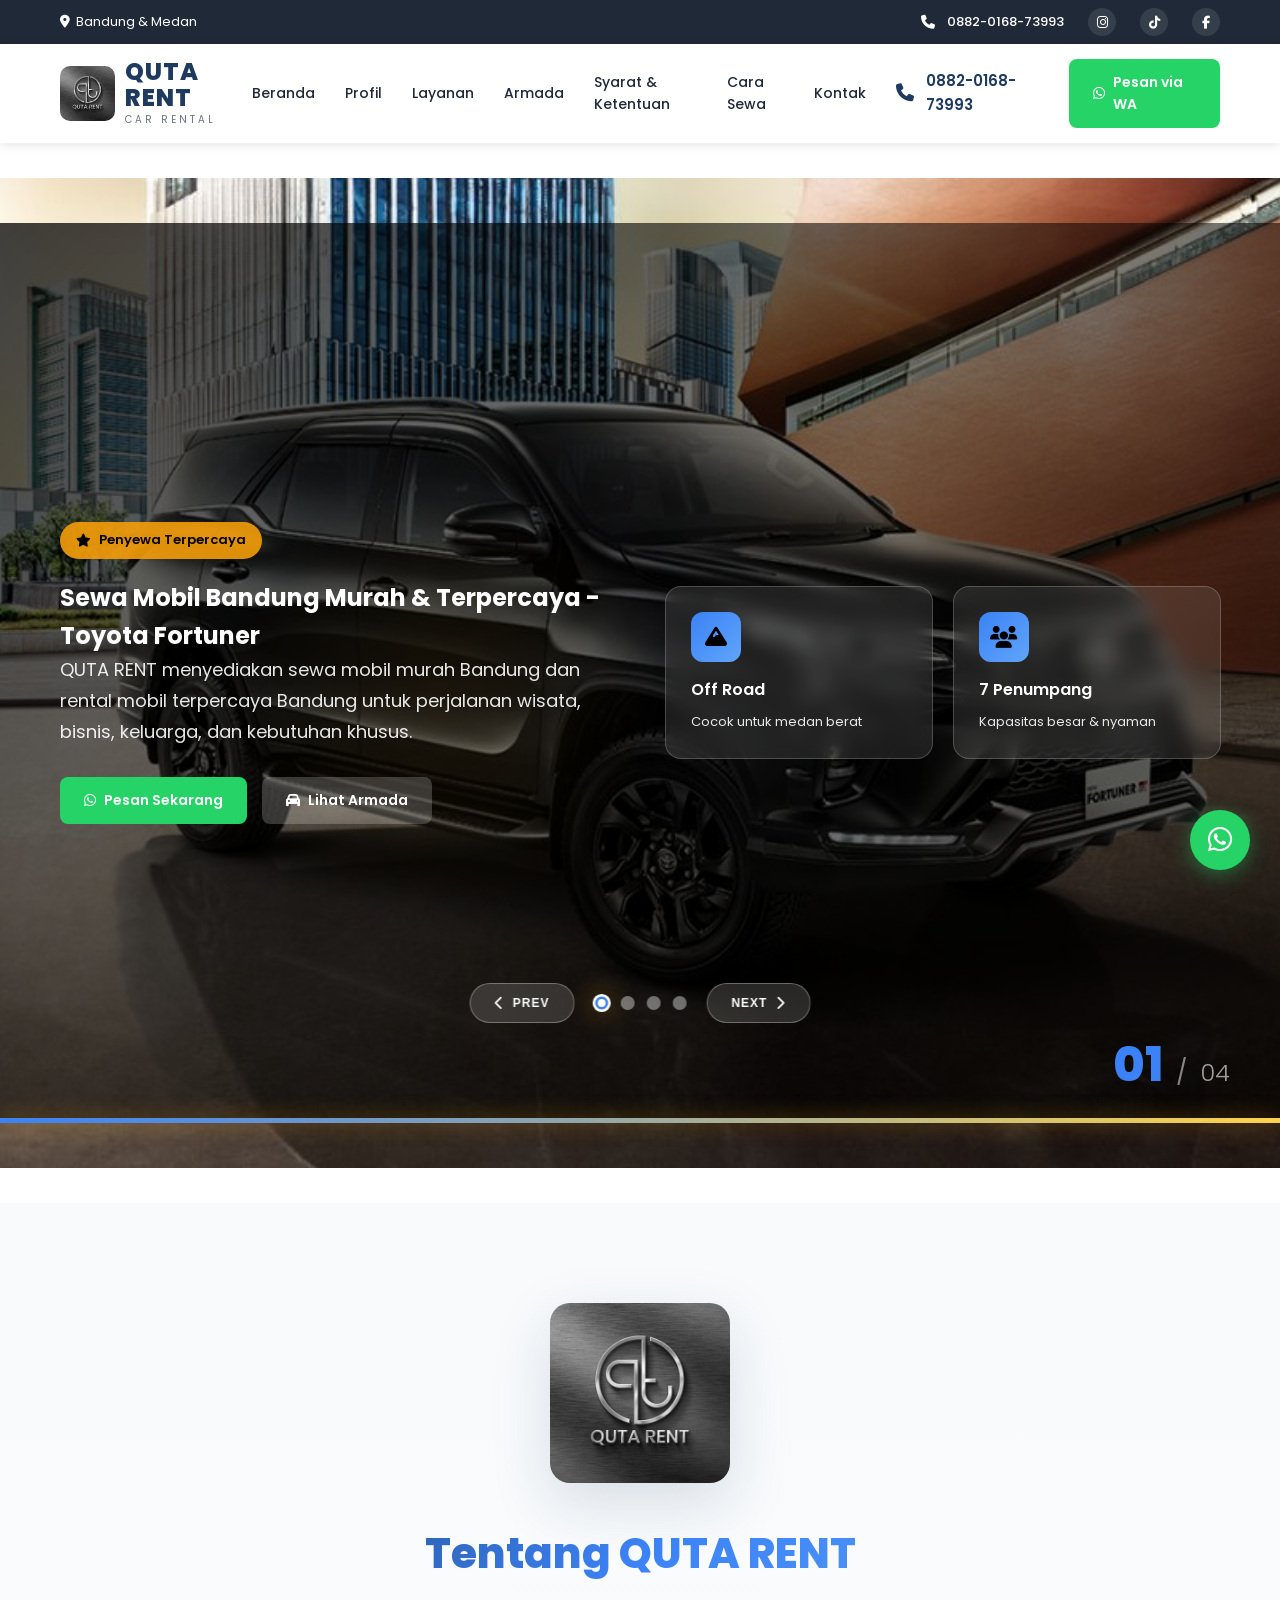
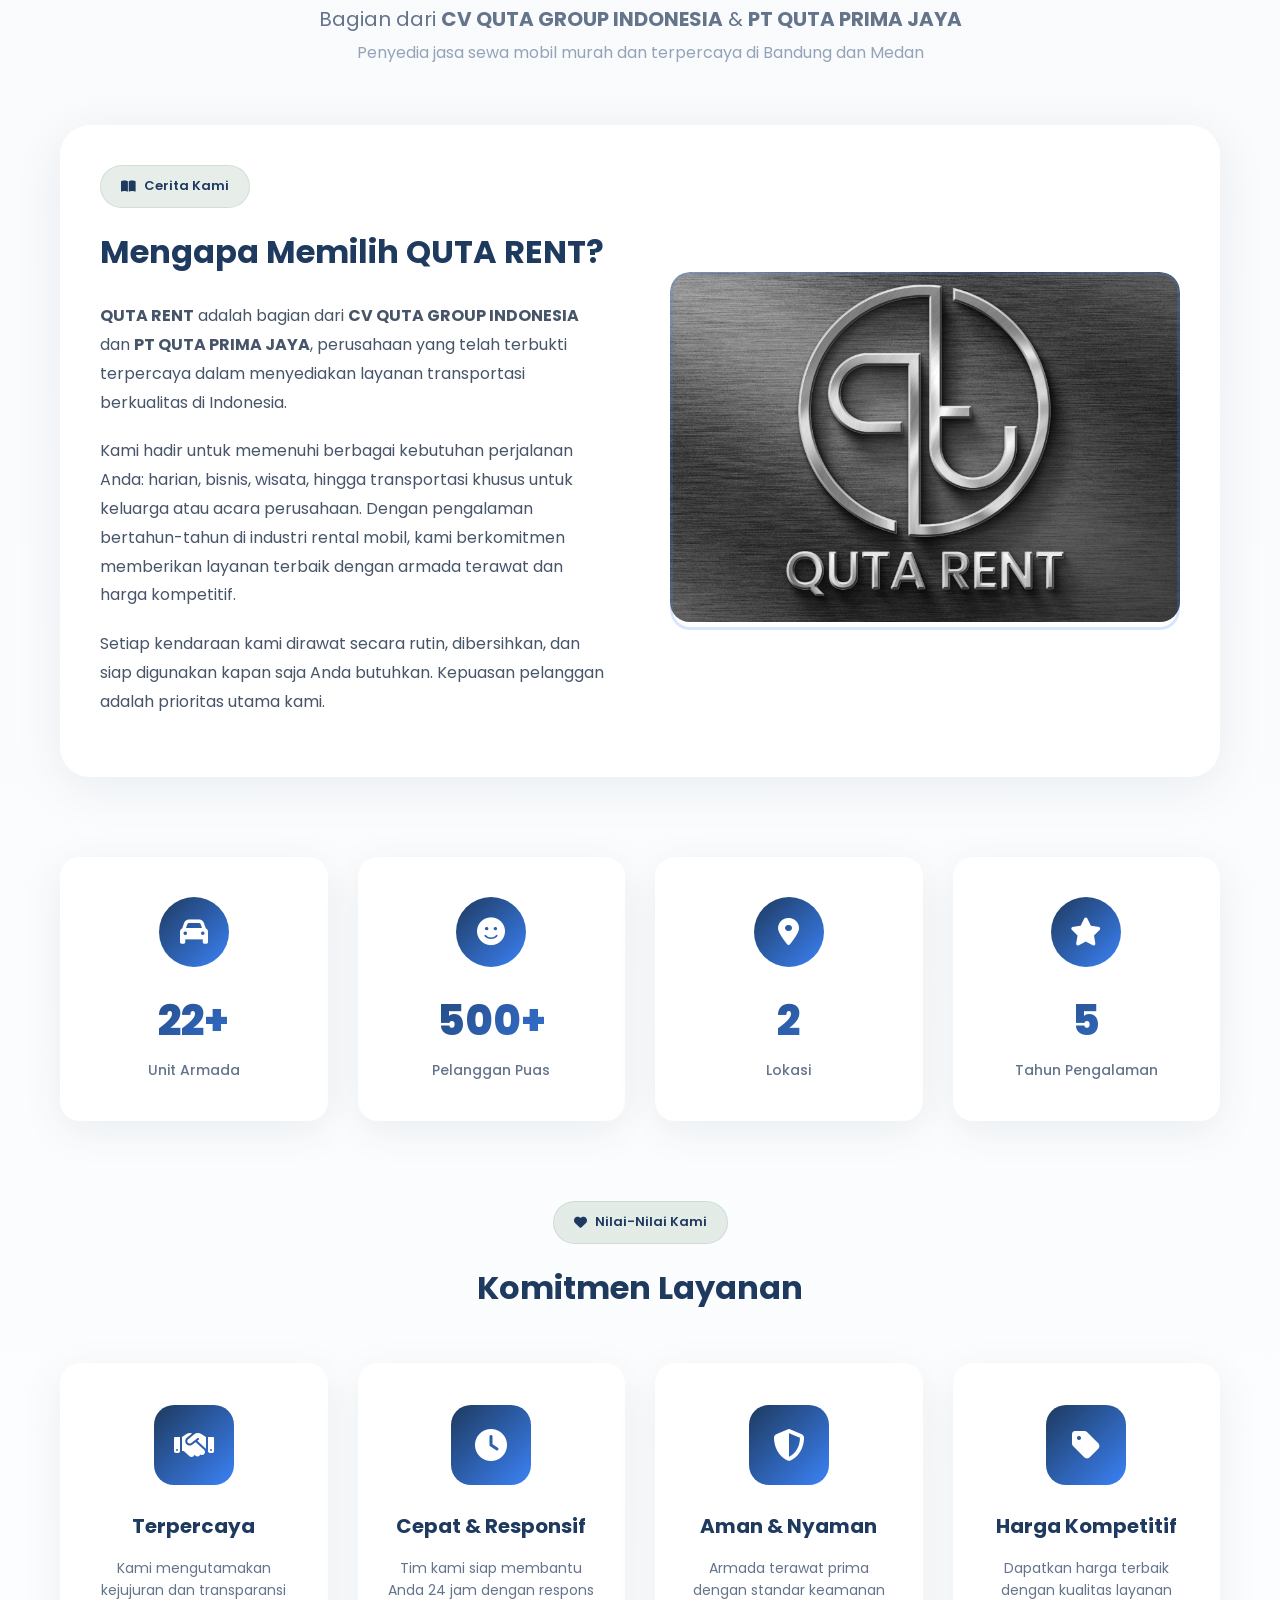
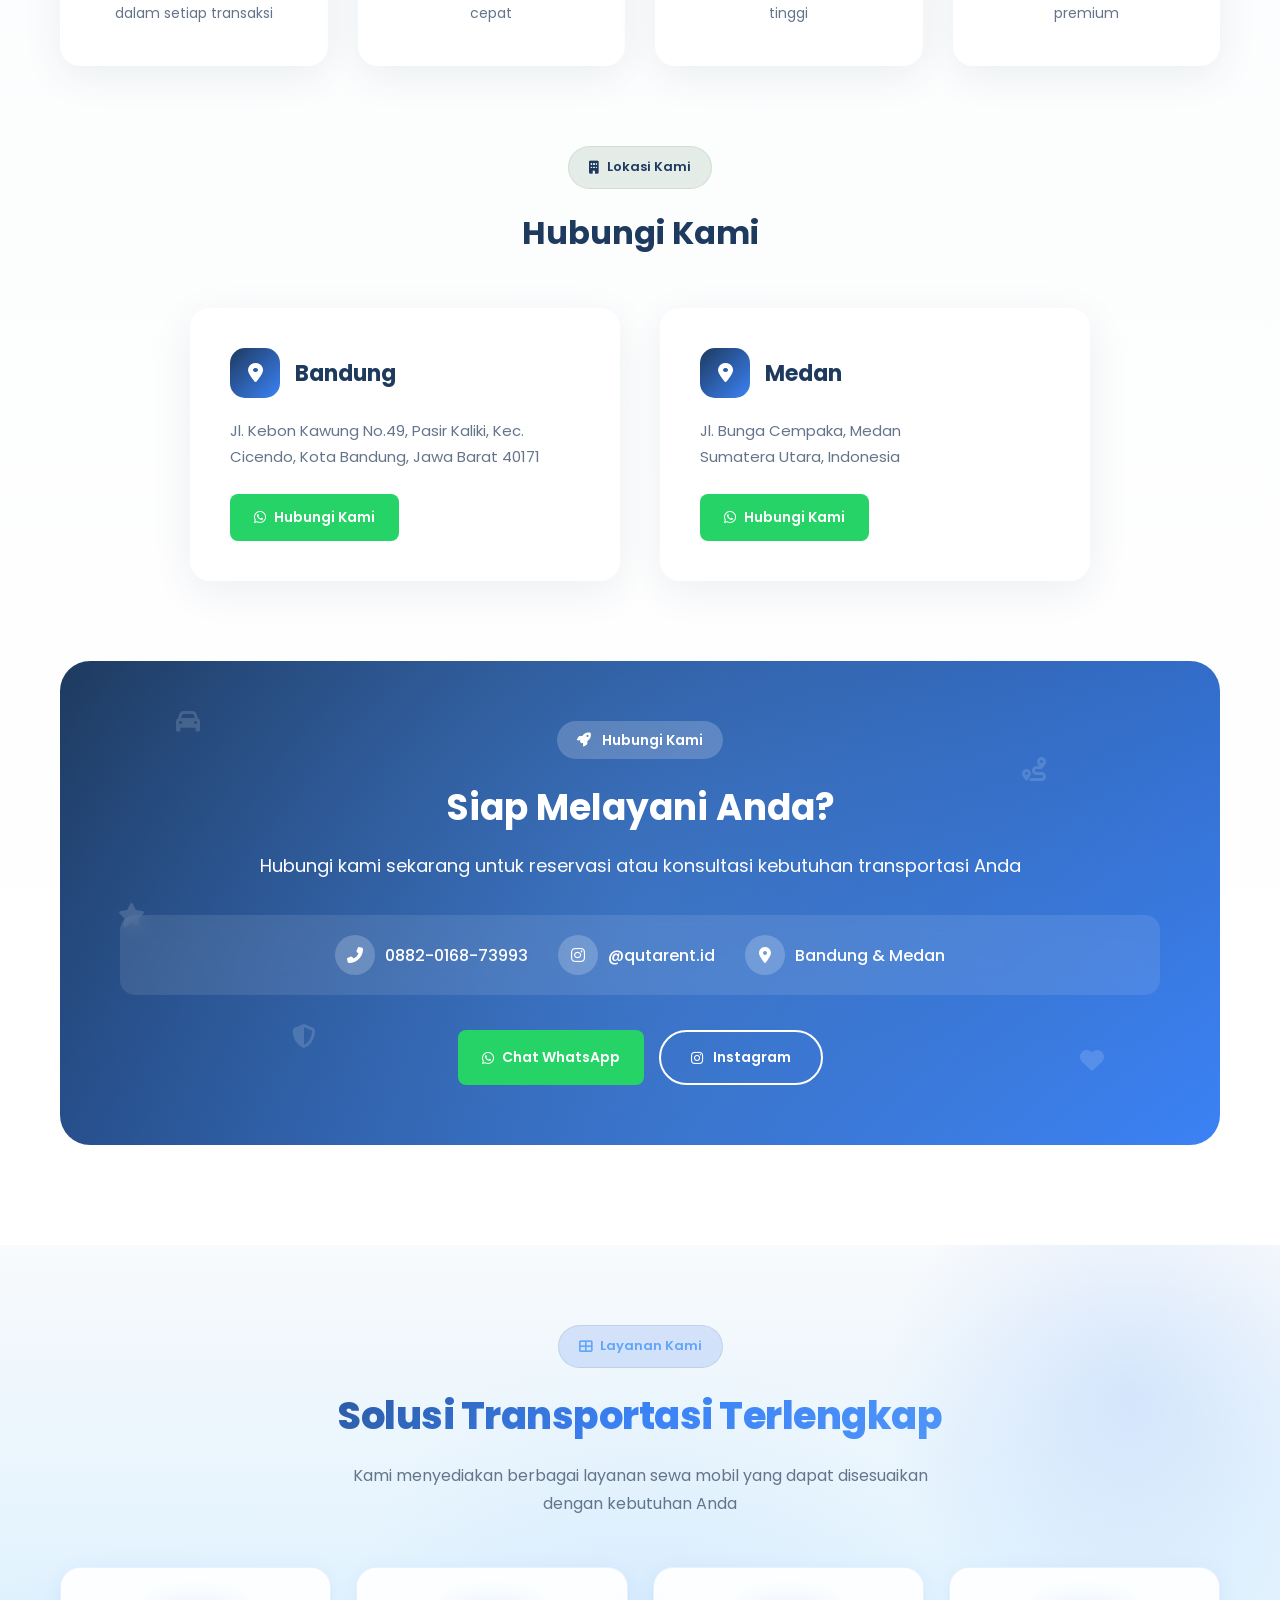
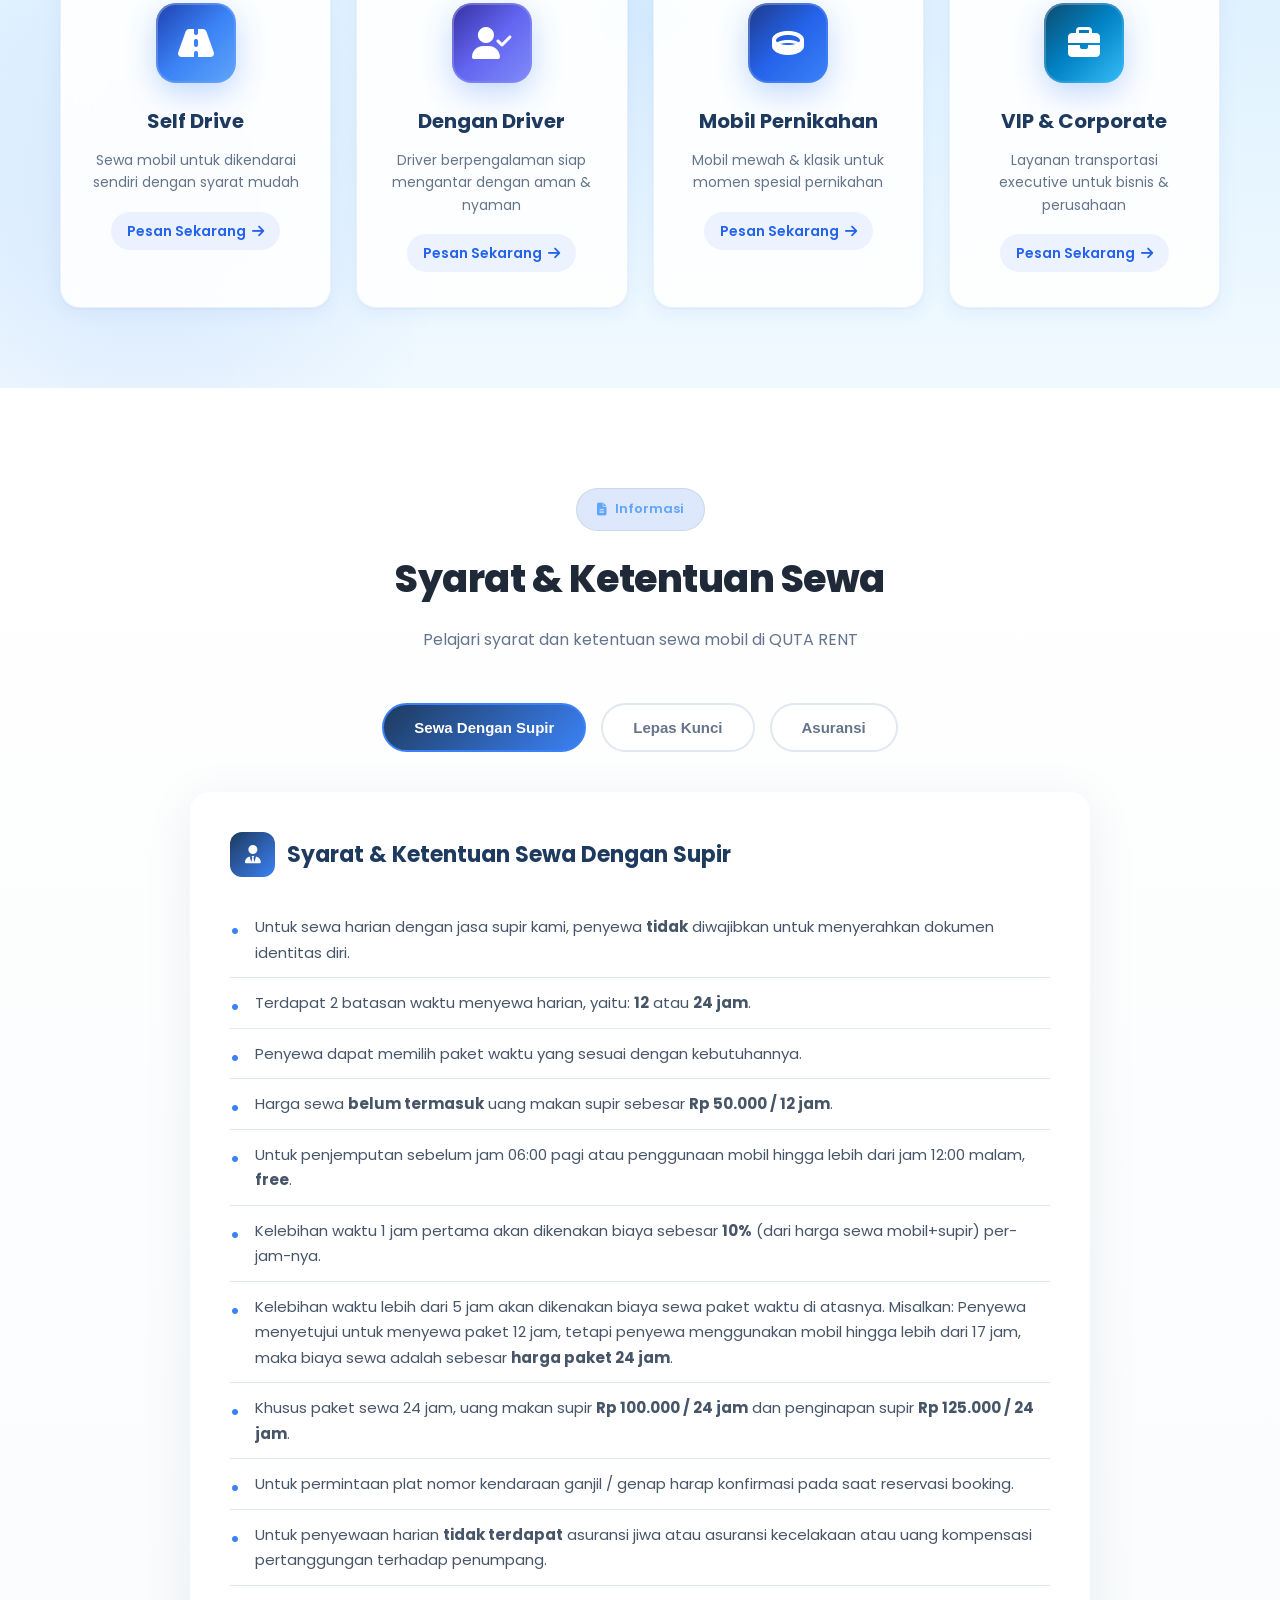
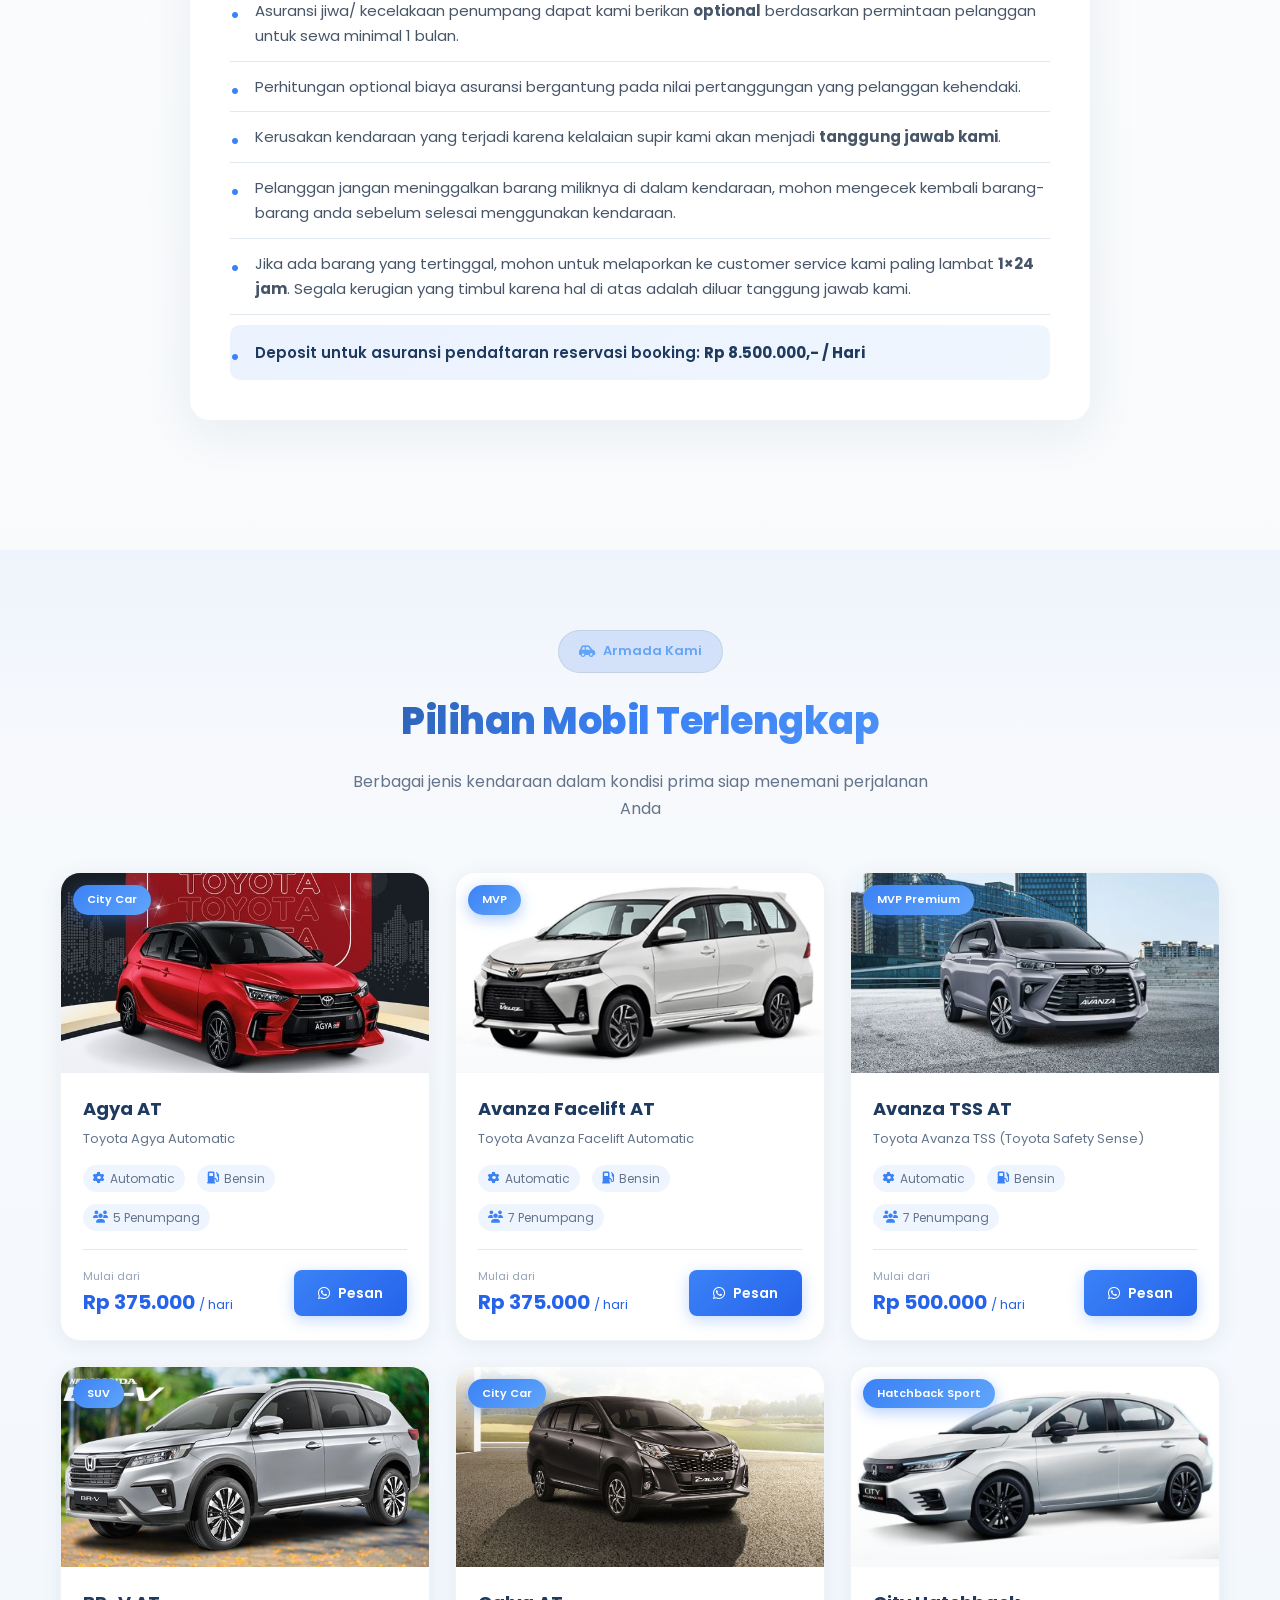
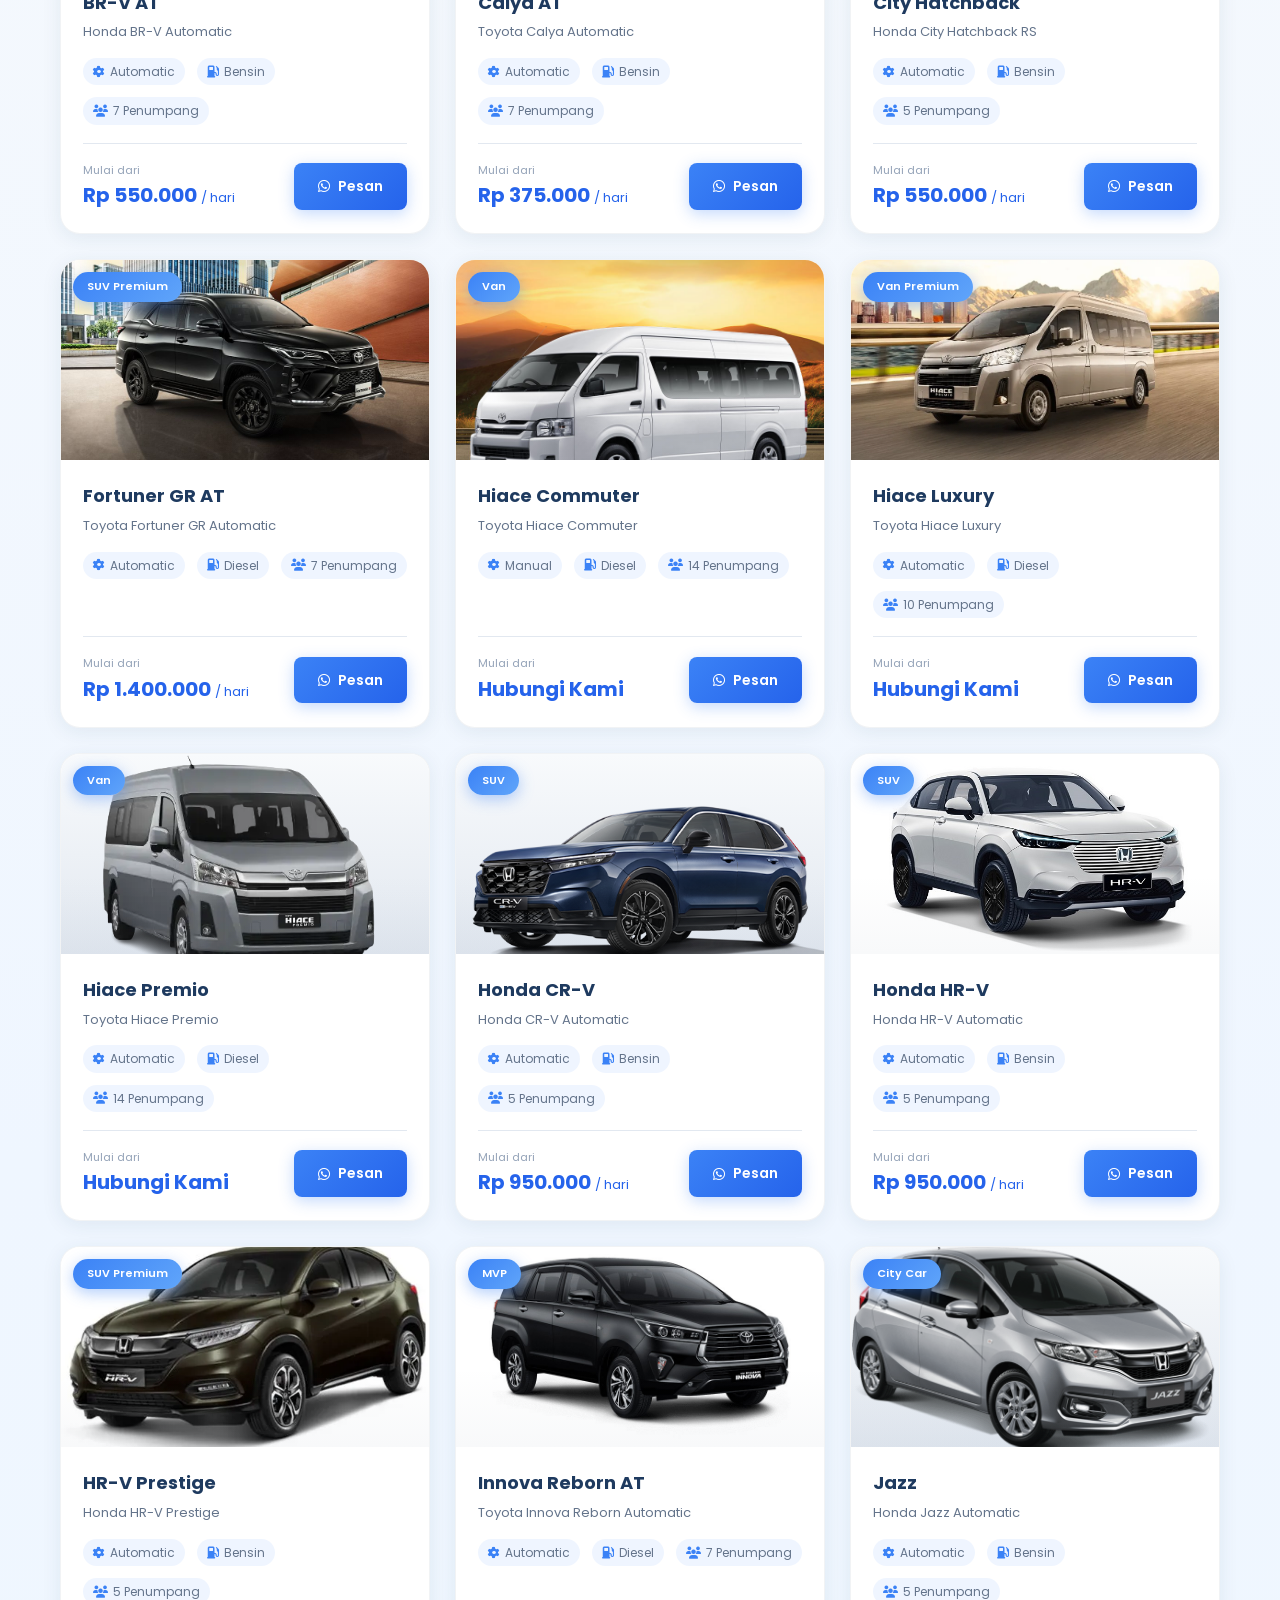
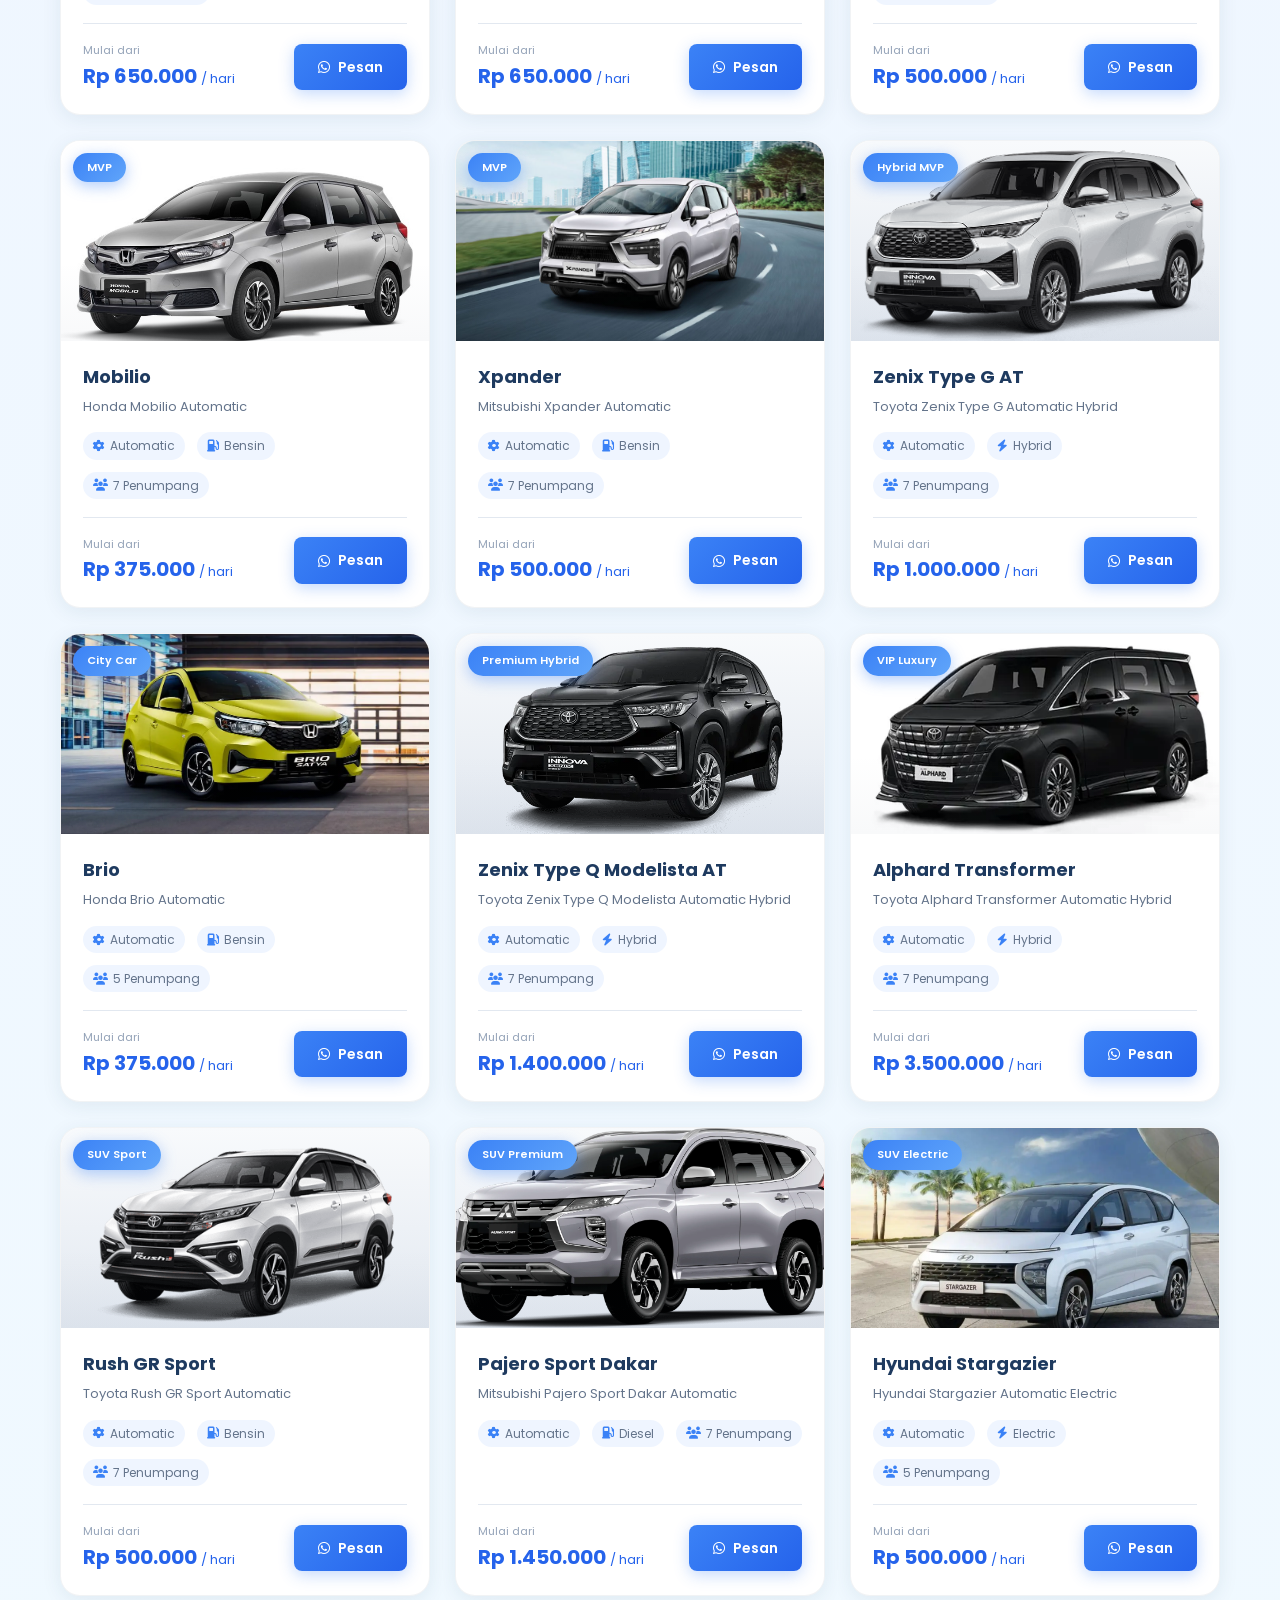
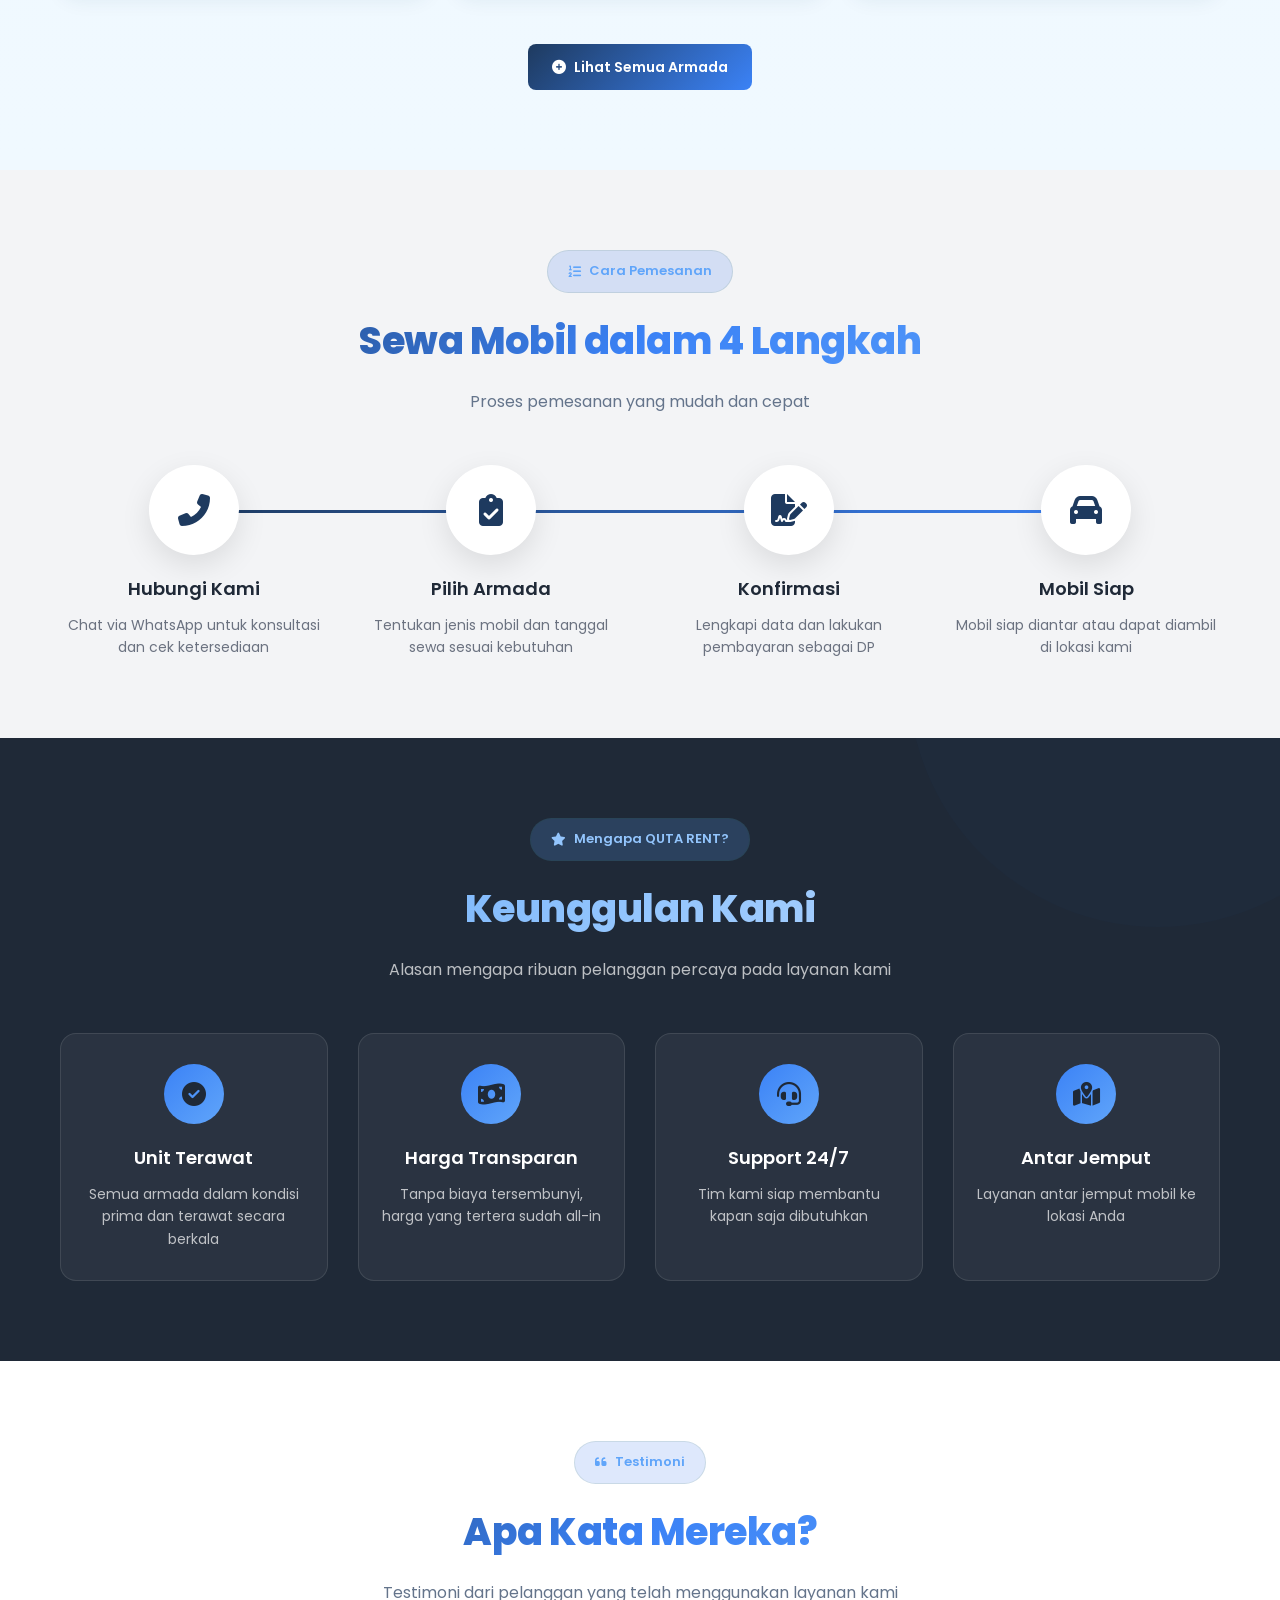
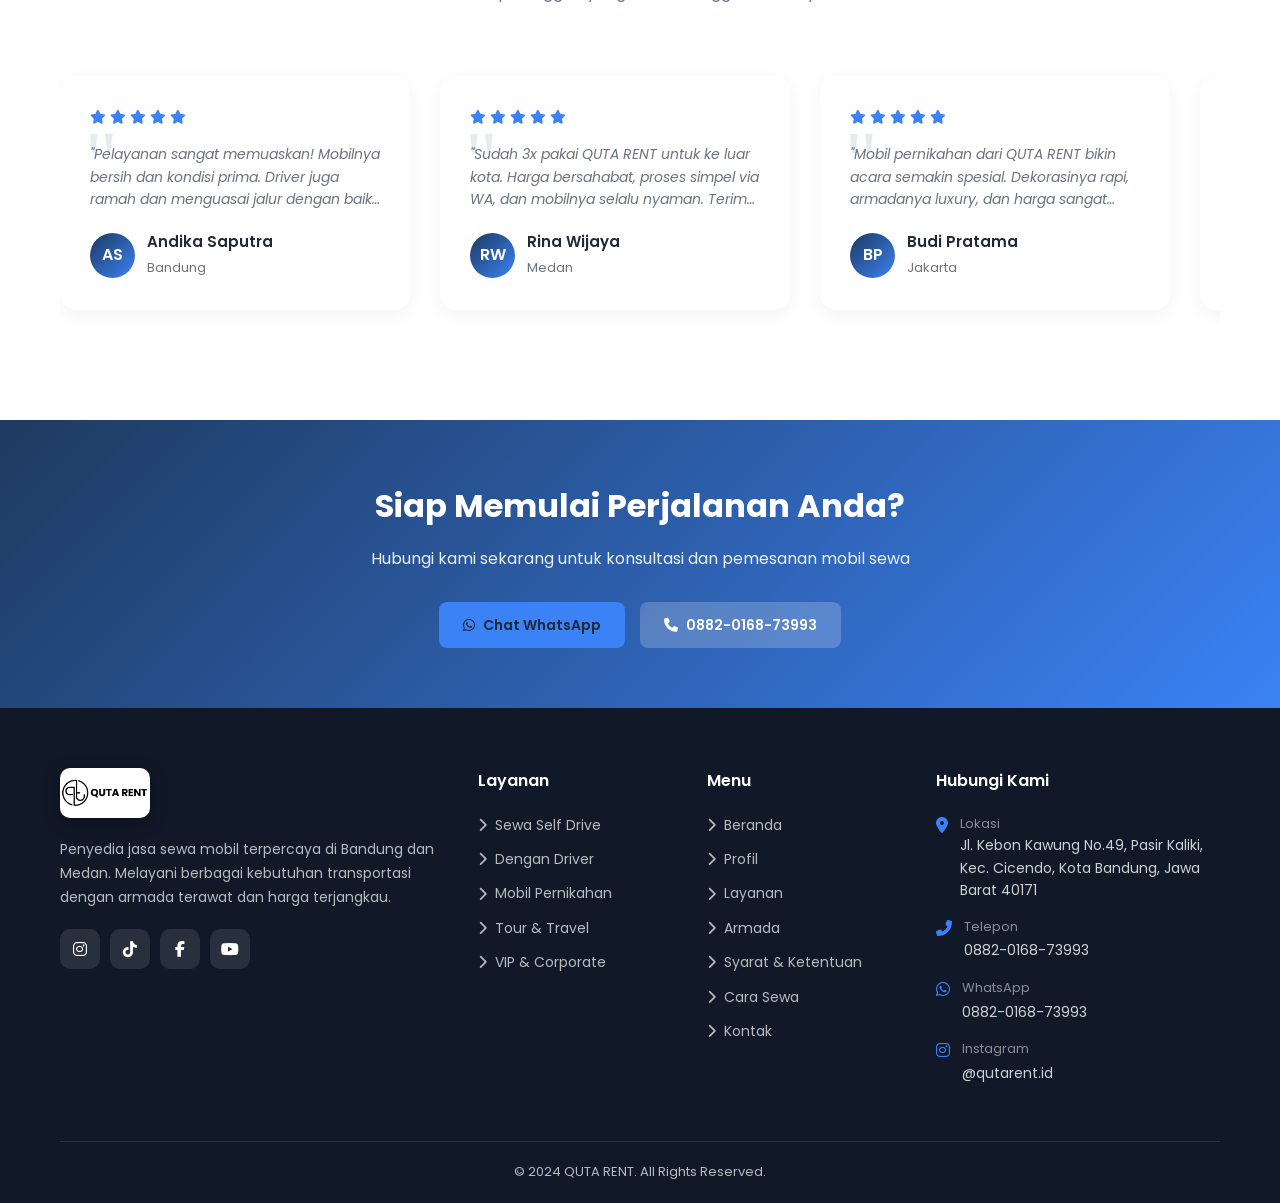
==== index.html @ 5301c4a1 "Enhance SEO - update year to 2025, fix heading structure (h1 to h2 in slider), add sitemap.xml and r" ====
<!DOCTYPE html>
<html lang="id">
<head>
    <meta charset="UTF-8">
    <meta name="viewport" content="width=device-width, initial-scale=1.0">

    <!-- SEO Meta Tags -->
    <title>QUTA RENT | Sewa Mobil Bandung Murah & Terpercaya 2025 - Rental Mobil Bandung</title>
    <meta name="description" content="QUTA RENT - Penyedia jasa sewa mobil di Bandung dan Medan. Armada terawat, harga transparan, sopir profesional. Sewa mobil harian, mingguan, bulanan. Hubungi 0882-0168-73993">
    <meta name="keywords" content="sewa mobil bandung, rental mobil bandung, sewa mobil murah bandung, sewa mobil terpercaya bandung, rental mobil medan, sewa mobil medan, rental mobil jakarta, charter mobil bandung, jasa antar jemput bandung">
    <meta name="author" content="QUTA RENT">
    <meta name="robots" content="index, follow, max-snippet:-1, max-image-preview:large, max-video-preview:-1">
    <meta name="revisit-after" content="7 days">
    <meta name="language" content="Indonesian">
    <meta name="geo.region" content="ID-JB">
    <meta name="geo.placename" content="Bandung">
    <meta name="geo.position" content="-6.9175;107.6191">
    <meta name="ICBM" content="-6.9175, 107.6191">
    <link rel="canonical" href="https://qutarent.com/">

    <!-- Open Graph / Facebook -->
    <meta property="og:type" content="website">
    <meta property="og:url" content="https://qutarent.com/">
    <meta property="og:title" content="QUTA RENT | Sewa Mobil Bandung Murah & Terpercaya">
    <meta property="og:description" content="QUTA RENT - Jasa sewa mobil di Bandung dan Medan. Armada terawat, harga transparan, sopir profesional. Tersedia untuk harian, mingguan, bulanan.">
    <meta property="og:image" content="https://qutarent.com/images/qutarent.jpeg">
    <meta property="og:image:width" content="1200">
    <meta property="og:image:height" content="630">
    <meta property="og:image:alt" content="QUTA RENT - Sewa Mobil Bandung Terpercaya">
    <meta property="og:locale" content="id_ID">
    <meta property="og:site_name" content="QUTA RENT - Rental Mobil Bandung">
    <meta property="og:updated_time" content="2025-06-14T00:00:00+07:00">

    <!-- Twitter -->
    <meta name="twitter:card" content="summary_large_image">
    <meta name="twitter:url" content="https://qutarent.com/">
    <meta name="twitter:title" content="QUTA RENT | Sewa Mobil Bandung Murah & Terpercaya">
    <meta name="twitter:description" content="QUTA RENT - Jasa sewa mobil di Bandung dan Medan. Armada terawat, harga transparan, sopir profesional.">
    <meta name="twitter:image" content="https://qutarent.com/images/qutarent.jpeg">
    <meta name="twitter:image:alt" content="QUTA RENT - Sewa Mobil Bandung Terpercaya">
    <meta name="twitter:site" content="@qutarent">
    <meta name="twitter:creator" content="@qutarent">

    <!-- Additional SEO -->
    <meta name="format-detection" content="telephone=no">
    <meta name="mobile-web-app-capable" content="yes">
    <meta name="apple-mobile-web-app-capable" content="yes">
    <meta name="apple-mobile-web-app-status-bar-style" content="default">
    <meta name="apple-mobile-web-app-title" content="QUTA RENT">

    <!-- Favicon -->
    <link rel="icon" type="image/jpeg" href="images/qutarent.jpeg">
    <link rel="apple-touch-icon" href="images/qutarent.jpeg">

    <!-- Preconnect -->
    <link rel="preconnect" href="https://fonts.googleapis.com">
    <link rel="preconnect" href="https://fonts.gstatic.com" crossorigin>
    <link rel="dns-prefetch" href="https://www.google.com">
    <link rel="dns-prefetch" href="https://www.google-analytics.com">

    <!-- Google Fonts -->
    <link href="https://fonts.googleapis.com/css2?family=Poppins:wght@300;400;500;600;700;800&display=swap" rel="stylesheet">

    <!-- Font Awesome -->
    <link rel="stylesheet" href="https://cdnjs.cloudflare.com/ajax/libs/font-awesome/6.4.0/css/all.min.css">

    <!-- Structured Data - LocalBusiness -->
    <script type="application/ld+json">
    {
      "@context": "https://schema.org",
      "@type": "LocalBusiness",
      "@id": "https://qutarent.com/",
      "name": "QUTA RENT - Sewa Mobil Bandung",
      "description": "QUTA RENT adalah penyedia jasa sewa mobil di Bandung dan Medan dengan armada terawat dan harga transparan. Melayani sewa mobil harian, mingguan, dan bulanan dengan sopir profesional.",
      "url": "https://qutarent.com/",
      "telephone": "+62882016873993",
      "email": "info@qutarent.com",
      "image": "https://qutarent.com/images/qutarent.jpeg",
      "logo": "https://qutarent.com/images/qutarent.jpeg",
      "priceRange": "Rp 300.000 - Rp 2.500.000",
      "currenciesAccepted": "IDR",
      "paymentAccepted": "Cash, Transfer, E-Wallet",
      "address": {
        "@type": "PostalAddress",
        "streetAddress": "Bandung",
        "addressLocality": "Bandung",
        "addressRegion": "Jawa Barat",
        "postalCode": "40111",
        "addressCountry": "ID"
      },
      "geo": {
        "@type": "GeoCoordinates",
        "latitude": "-6.9175",
        "longitude": "107.6191"
      },
      "areaServed": [
        {
          "@type": "City",
          "name": "Bandung"
        },
        {
          "@type": "City",
          "name": "Medan"
        },
        {
          "@type": "State",
          "name": "Jawa Barat"
        }
      ],
      "openingHoursSpecification": [
        {
          "@type": "OpeningHoursSpecification",
          "dayOfWeek": ["Monday", "Tuesday", "Wednesday", "Thursday", "Friday", "Saturday", "Sunday"],
          "opens": "00:00",
          "closes": "23:59"
        }
      ],
      "aggregateRating": {
        "@type": "AggregateRating",
        "ratingValue": "4.8",
        "reviewCount": "127"
      },
      "hasOfferCatalog": {
        "@type": "OfferCatalog",
        "name": "Sewa Mobil Bandung",
        "itemListElement": [
          {
            "@type": "Offer",
            "itemOffered": {
              "@type": "Service",
              "name": "Sewa Mobil Harian Bandung"
            },
            "price": "300000",
            "priceCurrency": "IDR"
          },
          {
            "@type": "Offer",
            "itemOffered": {
              "@type": "Service",
              "name": "Sewa Mobil Dengan Sopir"
            },
            "price": "400000",
            "priceCurrency": "IDR"
          },
          {
            "@type": "Offer",
            "itemOffered": {
              "@type": "Service",
              "name": "Rental Mobil Premium Bandung"
            },
            "price": "1500000",
            "priceCurrency": "IDR"
          }
        ]
      },
      "sameAs": [
        "https://www.instagram.com/qutarent.id/",
        "https://wa.me/62882016873993"
      ]
    }
    </script>

    <!-- Structured Data - CarRental -->
    <script type="application/ld+json">
    {
      "@context": "https://schema.org",
      "@type": "CarRental",
      "name": "QUTA RENT",
      "description": "Jasa rental mobil dan sewa mobil terpercaya di Bandung dan Medan. Armada lengkap: Avanza, Innova, Hiace, Alphard, Fortuner, dan mobil premium lainnya.",
      "telephone": "+62882016873993",
      "areaServed": ["Bandung", "Medan", "Jawa Barat", "Sumatera Utara"],
      "brand": {
        "@type": "Brand",
        "name": "QUTA RENT"
      },
      "knowsAbout": ["sewa mobil bandung", "rental mobil bandung", "charter mobil", "antar jemput bandara"],
      "hasOfferCatalog": {
        "@type": "OfferCatalog",
        "name": "Armada Mobil",
        "description": "Berbagai pilihan mobil untuk disewa",
        "itemListElement": [
          {
            "@type": "Offer",
            "itemOffered": {
              "@type": "Product",
              "name": "Toyota Avanza",
              "description": "Mobil keluarga 7 penumpang, cocok untuk wisata dan keluarga"
            }
          },
          {
            "@type": "Offer",
            "itemOffered": {
              "@type": "Product",
              "name": "Toyota Innova Reborn",
              "description": "MPV premium 7 penumpang dengan kenyamanan maksimal"
            }
          },
          {
            "@type": "Offer",
            "itemOffered": {
              "@type": "Product",
              "name": "Toyota Hiace Commuter",
              "description": "Van besar 14 penumpang, ideal untuk grup dan wisata"
            }
          },
          {
            "@type": "Offer",
            "itemOffered": {
              "@type": "Product",
              "name": "Toyota Alphard",
              "description": "Luxury MPV untuk acara spesial dan pernikahan"
            }
          }
        ]
      }
    }
    </script>

    <!-- Structured Data - FAQ -->
    <script type="application/ld+json">
    {
      "@context": "https://schema.org",
      "@type": "FAQPage",
      "mainEntity": [
        {
          "@type": "Question",
          "name": "Berapa harga sewa mobil di QUTA RENT?",
          "acceptedAnswer": {
            "@type": "Answer",
            "text": "Harga sewa mobil di QUTA RENT mulai dari Rp 300.000/hari untuk mobil kecil seperti Avanza, hingga Rp 2.500.000/hari untuk mobil premium seperti Alphard. Harga sudah termasuk sopir dan BBM untuk paket tertentu."
          }
        },
        {
          "@type": "Question",
          "name": "Apakah QUTA RENT melayani sewa mobil dengan sopir?",
          "acceptedAnswer": {
            "@type": "Answer",
            "text": "Ya, QUTA RENT menyediakan layanan sewa mobil dengan sopir profesional yang sudah berpengalaman dan menguasai rute di Bandung dan sekitarnya."
          }
        },
        {
          "@type": "Question",
          "name": "Di mana saja area layanan QUTA RENT?",
          "acceptedAnswer": {
            "@type": "Answer",
            "text": "QUTA RENT melayani sewa mobil di Bandung, Medan, dan sekitarnya. Kami juga melayani antar jemput di bandara, stasiun, dan hotel."
          }
        },
        {
          "@type": "Question",
          "name": "Apa saja jenis mobil yang tersedia di QUTA RENT?",
          "acceptedAnswer": {
            "@type": "Answer",
            "text": "QUTA RENT menyediakan berbagai jenis mobil: Avanza, Innova, Hiace, Alphard, Fortuner, Pajero Sport, CRV, HRV, BRV, Calya, Agya, Rush, Xpander, Jazz, Brio, City, dan mobil premium lainnya."
          }
        },
        {
          "@type": "Question",
          "name": "Bagaimana cara booking sewa mobil di QUTA RENT?",
          "acceptedAnswer": {
            "@type": "Answer",
            "text": "Anda bisa booking melalui WhatsApp di 0882-0168-73993, atau mengisi formulir di website kami. Pembayaran bisa dilakukan via transfer bank, cash, atau e-wallet."
          }
        }
      ]
    }
    </script>

    <!-- Structured Data - BreadcrumbList -->
    <script type="application/ld+json">
    {
      "@context": "https://schema.org",
      "@type": "BreadcrumbList",
      "itemListElement": [
        {
          "@type": "ListItem",
          "position": 1,
          "name": "Beranda",
          "item": "https://qutarent.com/"
        },
        {
          "@type": "ListItem",
          "position": 2,
          "name": "Layanan",
          "item": "https://qutarent.com/#layanan"
        },
        {
          "@type": "ListItem",
          "position": 3,
          "name": "Armada",
          "item": "https://qutarent.com/#armada"
        },
        {
          "@type": "ListItem",
          "position": 4,
          "name": "Profil",
          "item": "https://qutarent.com/#profil"
        },
        {
          "@type": "ListItem",
          "position": 5,
          "name": "Hubungi Kami",
          "item": "https://qutarent.com/#kontak"
        }
      ]
    }
    </script>

    <!-- Structured Data - Review -->
    <script type="application/ld+json">
    {
      "@context": "https://schema.org",
      "@type": "Review",
      "itemReviewed": {
        "@type": "LocalBusiness",
        "name": "QUTA RENT - Sewa Mobil Bandung",
        "image": "https://qutarent.com/images/qutarent.jpeg",
        "telephone": "+62882016873993",
        "address": {
          "@type": "PostalAddress",
          "addressLocality": "Bandung",
          "addressRegion": "Jawa Barat",
          "addressCountry": "ID"
        }
      },
      "reviewRating": {
        "@type": "Rating",
        "ratingValue": "4.8",
        "bestRating": "5",
        "worstRating": "1"
      },
      "author": {
        "@type": "Person",
        "name": "Andi Pratama"
      },
      "reviewBody": "Pelayanan sangat memuaskan! Mobilnya bersih dan terawat, sopirnya ramah dan tepat waktu. Harga juga sangat kompetitif. Highly recommended!"
    }
    </script>

    <style>
        * {
            margin: 0;
            padding: 0;
            box-sizing: border-box;
        }

        :root {
            --primary: #1e3a5f;
            --primary-dark: #152a45;
            --secondary: #3b82f6;
            --secondary-light: #60a5fa;
            --dark: #1f2937;
            --gray: #6b7280;
            --light-gray: #f3f4f6;
            --white: #ffffff;
            --gradient: linear-gradient(135deg, #1e3a5f 0%, #3b82f6 100%);
            --gradient-secondary: linear-gradient(135deg, #3b82f6 0%, #60a5fa 100%);
        }

        html {
            scroll-behavior: smooth;
        }

        .sr-only {
            position: absolute;
            width: 1px;
            height: 1px;
            padding: 0;
            margin: -1px;
            overflow: hidden;
            clip: rect(0, 0, 0, 0);
            white-space: nowrap;
            border: 0;
        }

        body {
            font-family: 'Poppins', sans-serif;
            color: var(--dark);
            line-height: 1.6;
            overflow-x: hidden;
            -webkit-touch-callout: none;
            -webkit-user-select: none;
            -webkit-font-smoothing: antialiased;
        }

        /* Preloader */
        .preloader {
            position: fixed;
            top: 0;
            left: 0;
            width: 100%;
            height: 100%;
            background: var(--white);
            display: flex;
            align-items: center;
            justify-content: center;
            z-index: 9999;
            transition: opacity 0.5s, visibility 0.5s;
        }

        .preloader.hidden {
            opacity: 0;
            visibility: hidden;
        }

        .preloader-content {
            text-align: center;
        }

        .preloader-car {
            width: 80px;
            height: 80px;
            position: relative;
            animation: carBounce 1s ease-in-out infinite;
        }

        .preloader-car i {
            font-size: 60px;
            color: var(--primary);
            animation: carDrive 1s ease-in-out infinite;
        }

        .preloader-text {
            margin-top: 20px;
            font-size: 18px;
            font-weight: 700;
            color: var(--primary);
            letter-spacing: 3px;
        }

        .preloader-dots {
            display: flex;
            justify-content: center;
            gap: 8px;
            margin-top: 15px;
        }

        .preloader-dots span {
            width: 10px;
            height: 10px;
            background: var(--primary);
            border-radius: 50%;
            animation: dotBounce 1.4s ease-in-out infinite;
        }

        .preloader-dots span:nth-child(2) { animation-delay: 0.2s; }
        .preloader-dots span:nth-child(3) { animation-delay: 0.4s; }

        @keyframes carBounce {
            0%, 100% { transform: translateY(0); }
            50% { transform: translateY(-10px); }
        }

        @keyframes carDrive {
            0%, 100% { transform: translateX(-5px) rotate(-2deg); }
            50% { transform: translateX(5px) rotate(2deg); }
        }

        @keyframes dotBounce {
            0%, 80%, 100% { transform: scale(0.6); opacity: 0.5; }
            40% { transform: scale(1); opacity: 1; }
        }

        /* Scroll Progress Bar */
        .scroll-progress {
            position: fixed;
            top: 0;
            left: 0;
            width: 0%;
            height: 4px;
            background: var(--gradient-secondary);
            z-index: 9998;
            transition: width 0.1s;
        }

        /* Top Bar */
        .top-bar {
            background: var(--dark);
            color: var(--white);
            padding: 8px 0;
            font-size: 13px;
        }

        .top-bar .container {
            display: flex;
            justify-content: space-between;
            align-items: center;
        }

        .top-bar a {
            color: var(--white);
            text-decoration: none;
        }

        .top-bar-left {
            display: flex;
            gap: 20px;
        }

        .top-bar-left span {
            display: flex;
            align-items: center;
            gap: 6px;
        }

        .top-bar-right {
            display: flex;
            align-items: center;
            gap: 24px;
        }

        .top-bar-right .top-bar-phone {
            display: flex;
            align-items: center;
            gap: 12px;
            color: var(--white);
            text-decoration: none;
            font-size: 13px;
            font-weight: 500;
        }

        .top-bar-right .top-bar-phone i {
            font-size: 14px;
        }

        .top-bar-right a:not(.top-bar-phone) {
            width: 28px;
            height: 28px;
            display: flex;
            align-items: center;
            justify-content: center;
            background: rgba(255,255,255,0.1);
            border-radius: 50%;
            transition: all 0.3s;
        }

        .top-bar-right a:hover {
            background: var(--secondary);
            color: var(--dark);
        }

        /* Header */
        header {
            background: var(--white);
            position: sticky;
            top: 0;
            z-index: 1000;
            box-shadow: 0 2px 10px rgba(0,0,0,0.1);
        }

        .header-content {
            display: flex;
            justify-content: space-between;
            align-items: center;
            padding: 15px 0;
        }

        .logo {
            display: flex;
            align-items: center;
            gap: 10px;
            text-decoration: none;
        }

        .logo-img {
            height: 55px;
            width: 55px;
            object-fit: cover;
            border-radius: 10px;
        }

        .logo-text {
            display: flex;
            flex-direction: column;
        }

        .logo-text span:first-child {
            font-size: 24px;
            font-weight: 800;
            color: var(--primary);
            line-height: 1.1;
            letter-spacing: 1px;
        }

        .logo-text span:last-child {
            font-size: 10px;
            color: var(--gray);
            letter-spacing: 3px;
            text-transform: uppercase;
        }

        nav {
            display: flex;
            align-items: center;
            gap: 30px;
        }

        nav a {
            text-decoration: none;
            color: var(--dark);
            font-weight: 500;
            font-size: 14px;
            transition: color 0.3s;
            position: relative;
        }

        nav a:hover {
            color: var(--primary);
        }

        nav a::after {
            content: '';
            position: absolute;
            bottom: -5px;
            left: 0;
            width: 0;
            height: 2px;
            background: var(--primary);
            transition: width 0.3s;
        }

        nav a:hover::after {
            width: 100%;
        }

        .header-cta {
            display: flex;
            align-items: center;
            gap: 25px;
            margin-left: 30px;
        }

        .header-phone {
            display: flex;
            align-items: center;
            gap: 12px;
            color: var(--primary);
            font-weight: 600;
            font-size: 15px;
            text-decoration: none;
        }

        .header-phone i {
            font-size: 18px;
        }

        .btn {
            display: inline-flex;
            align-items: center;
            gap: 8px;
            padding: 12px 24px;
            border-radius: 8px;
            font-weight: 600;
            font-size: 14px;
            text-decoration: none;
            transition: all 0.3s;
            border: none;
            cursor: pointer;
        }

        .btn-primary {
            background: var(--gradient);
            color: var(--white);
        }

        .btn-primary:hover {
            transform: translateY(-2px);
            box-shadow: 0 5px 20px rgba(26, 92, 46, 0.3);
        }

        .btn-secondary {
            background: var(--secondary);
            color: var(--dark);
        }

        .btn-secondary:hover {
            background: var(--secondary-light);
            transform: translateY(-2px);
        }

        .btn-whatsapp {
            background: #25D366;
            color: var(--white);
        }

        .btn-whatsapp:hover {
            background: #128C7E;
            transform: translateY(-2px);
        }

        .mobile-menu-btn {
            display: none;
            background: none;
            border: none;
            font-size: 24px;
            color: var(--dark);
            cursor: pointer;
        }

        /* Container */
        .container {
            max-width: 1200px;
            margin: 0 auto;
            padding: 0 20px;
        }

        .text-center {
            text-align: center;
        }

        .mt-5 {
            margin-top: 3rem;
        }

        /* Hero Section */
        .hero {
            position: relative;
            min-height: 100vh;
            display: flex;
            align-items: center;
            overflow: hidden;
        }

        .hero-slider {
            position: relative;
            width: 100%;
            min-height: 100vh;
        }

        .hero-slide {
            position: absolute;
            top: 0;
            left: 0;
            width: 100%;
            min-height: 100vh;
            display: flex;
            align-items: center;
            opacity: 0;
            visibility: hidden;
            transition: opacity 1s ease-in-out, visibility 1s ease-in-out;
        }

        .hero-slide.active {
            opacity: 1;
            visibility: visible;
            position: relative;
            z-index: 1;
        }

        .hero-slide-bg {
            position: absolute;
            top: 0;
            left: 0;
            width: 100%;
            height: 100%;
            background-size: cover;
            background-position: center;
            background-repeat: no-repeat;
            transition: transform 8s ease-out;
        }

        .hero-slide.active .hero-slide-bg {
            transform: scale(1.1);
        }

        .hero-slide-overlay {
            position: absolute;
            top: 0;
            left: 0;
            right: 0;
            bottom: 0;
            background: linear-gradient(
                135deg,
                rgba(0, 0, 0, 0.75) 0%,
                rgba(0, 0, 0, 0.5) 50%,
                rgba(0, 0, 0, 0.7) 100%
            );
            z-index: 1;
        }

        .hero-slide-content {
            position: relative;
            z-index: 2;
            width: 100%;
        }

        
        .hero-slide .container {
            position: relative;
            z-index: 2;
        }

        .hero-slide .hero-content {
            display: grid;
            grid-template-columns: 1fr 1fr;
            gap: 50px;
            align-items: center;
            min-height: calc(100vh - 120px);
            padding: 80px 0;
        }

        /* Slide Image Container */
        .slide-image-container {
            position: absolute;
            right: 0;
            bottom: 0;
            width: 55%;
            height: 80%;
            display: flex;
            align-items: flex-end;
            justify-content: flex-end;
            z-index: 3;
            pointer-events: none;
        }

        .slide-car-image {
            max-width: 100%;
            max-height: 100%;
            object-fit: contain;
            object-position: bottom right;
            filter: drop-shadow(0 20px 40px rgba(0, 0, 0, 0.4));
            animation: carFloat 4s ease-in-out infinite;
        }

        .hero-slide.active .slide-car-image {
            animation: carEnter 1.2s ease-out forwards, carFloat 4s ease-in-out infinite 1.2s;
        }

        @keyframes carEnter {
            0% {
                opacity: 0;
                transform: translateX(100px) scale(0.9);
            }
            100% {
                opacity: 1;
                transform: translateX(0) scale(1);
            }
        }

        @keyframes carFloat {
            0%, 100% {
                transform: translateY(0);
            }
            50% {
                transform: translateY(-10px);
            }
        }

        @media (max-width: 992px) {
            .slide-image-container {
                display: none;
            }
        }

        @media (max-width: 768px) {
            .slide-image-container {
                display: none;
            }
        }

        .hero-slide .hero-text {
            color: var(--white);
            position: relative;
            z-index: 4;
        }

        .hero-slide .hero-badge {
            display: inline-flex;
            align-items: center;
            gap: 8px;
            background: rgba(245, 158, 11, 0.9);
            color: #000;
            padding: 8px 16px;
            border-radius: 30px;
            font-size: 13px;
            font-weight: 600;
            margin-bottom: 20px;
            opacity: 0;
            transform: translateY(20px);
            transition: all 0.6s ease;
        }

        .hero-slide.active .hero-badge {
            opacity: 1;
            transform: translateY(0);
            transition-delay: 0.2s;
        }

        .hero-slide .hero-badge i {
            color: #000;
        }

        .hero-slide h1 {
            font-size: 52px;
            font-weight: 800;
            line-height: 1.1;
            margin-bottom: 20px;
            opacity: 0;
            transform: translateY(30px);
            transition: all 0.6s ease;
        }

        .hero-slide.active h1 {
            opacity: 1;
            transform: translateY(0);
            transition-delay: 0.4s;
        }

        .hero-slide h1 span {
            color: var(--secondary);
        }

        .hero-slide p {
            font-size: 18px;
            opacity: 0;
            margin-bottom: 30px;
            line-height: 1.7;
            color: rgba(255, 255, 255, 0.9);
            transform: translateY(30px);
            transition: all 0.6s ease;
        }

        .hero-slide.active p {
            opacity: 1;
            transform: translateY(0);
            transition-delay: 0.6s;
        }

        .hero-slide .hero-buttons {
            display: flex;
            gap: 15px;
            flex-wrap: wrap;
            opacity: 0;
            transform: translateY(30px);
            transition: all 0.6s ease;
        }

        .hero-slide.active .hero-buttons {
            opacity: 1;
            transform: translateY(0);
            transition-delay: 0.8s;
        }

        /* Hero Cards in Slider */
        .hero-slide .hero-cards {
            display: grid;
            grid-template-columns: repeat(2, 1fr);
            gap: 20px;
            position: relative;
            z-index: 4;
        }

        .hero-slide .hero-card {
            background: rgba(255, 255, 255, 0.1);
            backdrop-filter: blur(10px);
            border: 1px solid rgba(255, 255, 255, 0.2);
            border-radius: 16px;
            padding: 25px;
            transition: all 0.4s cubic-bezier(0.4, 0, 0.2, 1);
            opacity: 0;
            transform: translateY(30px) scale(0.95);
        }

        .hero-slide.active .hero-card {
            opacity: 1;
            transform: translateY(0) scale(1);
        }

        .hero-slide.active .hero-card:nth-child(1) {
            transition-delay: 0.5s;
        }

        .hero-slide.active .hero-card:nth-child(2) {
            transition-delay: 0.7s;
        }

        .hero-slide .hero-card:hover {
            background: rgba(255, 255, 255, 0.2);
            transform: translateY(-8px) scale(1.02);
            box-shadow: 0 20px 40px rgba(0, 0, 0, 0.3);
            border-color: var(--secondary);
        }

        .hero-slide .hero-card:hover .hero-card-icon {
            animation: bounce 0.6s ease;
            transform: scale(1.1);
        }

        .hero-slide .hero-card-icon {
            width: 50px;
            height: 50px;
            background: var(--gradient-secondary);
            border-radius: 12px;
            display: flex;
            align-items: center;
            justify-content: center;
            margin-bottom: 15px;
            font-size: 22px;
            color: #000;
            transition: transform 0.3s ease;
        }

        .hero-slide .hero-card h3 {
            font-size: 16px;
            font-weight: 600;
            margin-bottom: 8px;
            color: var(--white);
        }

        .hero-slide .hero-card p {
            font-size: 13px;
            opacity: 0.8;
            margin-bottom: 0;
            transform: none;
            transition: opacity 0.3s ease;
        }

        .hero-slide .hero-card:hover p {
            opacity: 1;
        }

        /* Hero Features */
        .hero-features {
            display: flex;
            gap: 30px;
            margin-top: 40px;
            padding-top: 30px;
            border-top: 1px solid rgba(255, 255, 255, 0.2);
        }

        .hero-feature {
            text-align: center;
        }

        .hero-feature-icon {
            width: 50px;
            height: 50px;
            background: rgba(255, 255, 255, 0.1);
            border-radius: 12px;
            display: flex;
            align-items: center;
            justify-content: center;
            margin: 0 auto 10px;
            font-size: 20px;
            color: var(--secondary);
        }

        .hero-feature span {
            display: block;
            font-size: 12px;
            opacity: 0.8;
        }

        /* Slider Navigation */
        .slider-nav {
            position: absolute;
            bottom: 100px;
            left: 50%;
            transform: translateX(-50%);
            display: flex;
            align-items: center;
            gap: 20px;
            z-index: 10;
        }

        .slider-btn {
            display: flex;
            align-items: center;
            gap: 8px;
            background: rgba(255, 255, 255, 0.15);
            backdrop-filter: blur(10px);
            border: 1px solid rgba(255, 255, 255, 0.3);
            color: var(--white);
            padding: 12px 24px;
            border-radius: 35px;
            cursor: pointer;
            transition: all 0.3s ease;
            font-size: 12px;
            font-weight: 600;
            letter-spacing: 1px;
        }

        .slider-btn:hover {
            background: var(--secondary);
            color: #000;
            border-color: var(--secondary);
            transform: scale(1.05);
            box-shadow: 0 10px 30px rgba(245, 158, 11, 0.4);
        }

        .slider-btn:active {
            transform: scale(0.95);
        }

        .slider-btn i {
            font-size: 14px;
            transition: transform 0.3s ease;
        }

        .slider-btn:hover i {
            transform: scale(1.2);
        }

        .slider-dots {
            display: flex;
            gap: 12px;
        }

        .dot {
            width: 14px;
            height: 14px;
            border-radius: 50%;
            background: rgba(255, 255, 255, 0.4);
            cursor: pointer;
            transition: all 0.4s cubic-bezier(0.4, 0, 0.2, 1);
            border: 2px solid transparent;
            position: relative;
        }

        .dot::before {
            content: '';
            position: absolute;
            top: 50%;
            left: 50%;
            width: 6px;
            height: 6px;
            background: var(--white);
            border-radius: 50%;
            transform: translate(-50%, -50%) scale(0);
            transition: transform 0.3s ease;
        }

        .dot:hover {
            background: rgba(255, 255, 255, 0.7);
            transform: scale(1.1);
        }

        .dot.active {
            background: var(--secondary);
            border-color: var(--white);
            transform: scale(1.3);
            box-shadow: 0 0 20px rgba(245, 158, 11, 0.5);
        }

        .dot.active::before {
            transform: translate(-50%, -50%) scale(1);
        }

        /* Slide Counter */
        .slider-counter {
            position: absolute;
            bottom: 30px;
            right: 50px;
            display: flex;
            align-items: baseline;
            gap: 8px;
            z-index: 10;
            color: var(--white);
            font-size: 14px;
            font-family: 'Poppins', sans-serif;
        }

        .slider-counter .current-slide {
            font-size: 48px;
            font-weight: 800;
            color: var(--secondary);
            line-height: 1;
            text-shadow: 0 4px 20px rgba(0, 0, 0, 0.3);
        }

        .slider-counter .separator {
            font-size: 24px;
            opacity: 0.5;
            margin: 0 5px;
        }

        .slider-counter .total-slides {
            font-size: 24px;
            font-weight: 300;
            opacity: 0.6;
        }

        /* Slider Progress Bar */
        .slider-progress {
            position: absolute;
            bottom: 0;
            left: 0;
            width: 100%;
            height: 5px;
            background: rgba(255, 255, 255, 0.2);
            z-index: 10;
        }

        .slider-progress-bar {
            height: 100%;
            background: linear-gradient(90deg, var(--secondary), #fcd34d);
            width: 0%;
            transition: width 0.1s linear;
            box-shadow: 0 0 20px rgba(245, 158, 11, 0.5);
        }

        /* Slide Transition Effects */
        .hero-slide {
            transition: opacity 1.2s cubic-bezier(0.4, 0, 0.2, 1),
                        visibility 1.2s cubic-bezier(0.4, 0, 0.2, 1);
        }

        .hero-slide.active .hero-slide-bg {
            animation: slideBgIn 1.5s ease-out forwards;
        }

        @keyframes slideBgIn {
            0% {
                transform: scale(1.2);
                opacity: 0;
            }
            100% {
                transform: scale(1.1);
                opacity: 1;
            }
        }

        /* Ken Burns Effect for Background */
        .hero-slide-bg {
            animation: kenBurns 12s ease-in-out infinite alternate;
        }

        @keyframes kenBurns {
            0% {
                transform: scale(1.1) translate(0, 0);
            }
            100% {
                transform: scale(1.15) translate(-2%, -1%);
            }
        }

        /* Glow Effect */
        .hero-slide.active .hero-slide-bg::after {
            content: '';
            position: absolute;
            top: 30%;
            left: 20%;
            width: 400px;
            height: 400px;
            background: radial-gradient(circle, rgba(245, 158, 11, 0.15) 0%, transparent 70%);
            animation: glowPulse 4s ease-in-out infinite;
            pointer-events: none;
        }

        @keyframes glowPulse {
            0%, 100% {
                opacity: 0.5;
                transform: translate(0, 0) scale(1);
            }
            50% {
                opacity: 1;
                transform: translate(50px, -30px) scale(1.2);
            }
        }

        /* Light Reflection Effect on Car */
        .slide-car-image::after {
            content: '';
            position: absolute;
            top: 0;
            left: -100%;
            width: 50%;
            height: 100%;
            background: linear-gradient(90deg, transparent, rgba(255, 255, 255, 0.1), transparent);
            animation: lightReflection 6s ease-in-out infinite;
        }

        @keyframes lightReflection {
            0%, 100% {
                left: -100%;
                opacity: 0;
            }
            10%, 90% {
                opacity: 1;
            }
            50% {
                left: 150%;
                opacity: 0;
            }
        }

        /* Touch Swipe Support */
        @media (hover: none) {
            .hero-slide {
                touch-action: pan-y;
            }
        }

        /* Section Styles */
        section {
            padding: 80px 0;
        }

        .section-header {
            text-align: center;
            margin-bottom: 50px;
        }

        .section-badge {
            display: inline-flex;
            align-items: center;
            gap: 8px;
            background: rgba(26, 92, 46, 0.1);
            color: var(--primary);
            padding: 10px 20px;
            border-radius: 30px;
            font-size: 13px;
            font-weight: 600;
            margin-bottom: 18px;
            border: 1px solid rgba(26, 92, 46, 0.1);
        }

        .section-header h2 {
            font-size: 38px;
            font-weight: 800;
            color: var(--dark);
            margin-bottom: 16px;
            letter-spacing: -0.5px;
        }

        .section-header p {
            font-size: 16px;
            color: #64748b;
            max-width: 600px;
            margin: 0 auto;
            line-height: 1.7;
        }

        /* Process Section */
        .process {
            background: var(--light-gray);
        }

        .process-steps {
            display: grid;
            grid-template-columns: repeat(4, 1fr);
            gap: 30px;
            position: relative;
        }

        .process-steps::before {
            content: '';
            position: absolute;
            top: 45px;
            left: 10%;
            right: 10%;
            height: 3px;
            background: linear-gradient(90deg, var(--primary), var(--secondary));
            z-index: 0;
        }

        .process-step {
            text-align: center;
            position: relative;
            z-index: 1;
        }

        .step-number {
            width: 90px;
            height: 90px;
            background: var(--white);
            border-radius: 50%;
            display: flex;
            align-items: center;
            justify-content: center;
            margin: 0 auto 20px;
            box-shadow: 0 10px 30px rgba(0,0,0,0.1);
            position: relative;
        }

        .step-number::before {
            content: '';
            position: absolute;
            inset: -5px;
            border-radius: 50%;
            background: var(--gradient);
            z-index: -1;
            opacity: 0;
            transition: opacity 0.3s;
        }

        .process-step:hover .step-number::before {
            opacity: 1;
        }

        .step-number i {
            font-size: 32px;
            color: var(--primary);
        }

        .process-step h3 {
            font-size: 18px;
            font-weight: 600;
            margin-bottom: 10px;
            color: var(--dark);
        }

        .process-step p {
            font-size: 14px;
            color: var(--gray);
        }

        /* Services Section */
        /* Services Section */
        .services-section {
            position: relative;
            overflow: hidden;
            background: linear-gradient(180deg, #f8fafc 0%, #e0f2fe 50%, #f0f9ff 100%);
        }

        .services-bg-effects {
            position: absolute;
            top: 0;
            left: 0;
            width: 100%;
            height: 100%;
            overflow: hidden;
            pointer-events: none;
        }

        .services-gradient-1 {
            position: absolute;
            top: -100px;
            right: -100px;
            width: 500px;
            height: 500px;
            background: radial-gradient(circle, rgba(59, 130, 246, 0.15) 0%, transparent 70%);
            border-radius: 50%;
            animation: floatSlow 8s ease-in-out infinite;
        }

        .services-gradient-2 {
            position: absolute;
            bottom: -150px;
            left: -150px;
            width: 600px;
            height: 600px;
            background: radial-gradient(circle, rgba(37, 99, 235, 0.1) 0%, transparent 70%);
            border-radius: 50%;
            animation: floatSlow 10s ease-in-out infinite reverse;
        }

        .services-gradient-3 {
            position: absolute;
            top: 50%;
            left: 50%;
            transform: translate(-50%, -50%);
            width: 800px;
            height: 800px;
            background: radial-gradient(circle, rgba(96, 165, 250, 0.08) 0%, transparent 50%);
            border-radius: 50%;
            animation: pulseSlow 6s ease-in-out infinite;
        }

        @keyframes floatSlow {
            0%, 100% { transform: translate(0, 0) scale(1); }
            33% { transform: translate(30px, -20px) scale(1.05); }
            66% { transform: translate(-20px, 20px) scale(0.95); }
        }

        @keyframes pulseSlow {
            0%, 100% { transform: translate(-50%, -50%) scale(1); opacity: 0.5; }
            50% { transform: translate(-50%, -50%) scale(1.2); opacity: 0.8; }
        }

        .services-grid {
            display: grid;
            grid-template-columns: repeat(4, 1fr);
            gap: 25px;
            position: relative;
            z-index: 1;
        }

        .service-card {
            background: rgba(255, 255, 255, 0.9);
            backdrop-filter: blur(20px);
            border-radius: 20px;
            padding: 35px 28px;
            text-align: center;
            box-shadow: 0 4px 20px rgba(59, 130, 246, 0.08),
                        0 1px 3px rgba(0, 0, 0, 0.05);
            transition: all 0.4s cubic-bezier(0.4, 0, 0.2, 1);
            border: 1px solid rgba(59, 130, 246, 0.1);
            position: relative;
            overflow: hidden;
        }

        .service-card::before {
            content: '';
            position: absolute;
            top: 0;
            left: 0;
            right: 0;
            height: 4px;
            background: linear-gradient(90deg, #1e40af, #3b82f6, #60a5fa, #3b82f6, #1e40af);
            background-size: 200% 100%;
            opacity: 0;
            transition: opacity 0.3s;
        }

        .service-card:hover::before {
            opacity: 1;
            animation: gradientShift 2s linear infinite;
        }

        @keyframes gradientShift {
            0% { background-position: 0% 0; }
            100% { background-position: 200% 0; }
        }

        .service-card::after {
            content: '';
            position: absolute;
            top: 0;
            left: -100%;
            width: 100%;
            height: 100%;
            background: linear-gradient(90deg, transparent, rgba(59, 130, 246, 0.05), transparent);
            transition: left 0.6s;
        }

        .service-card:hover::after {
            left: 100%;
        }

        .service-card:hover {
            transform: translateY(-12px);
            box-shadow: 0 20px 40px rgba(59, 130, 246, 0.15),
                        0 8px 16px rgba(0, 0, 0, 0.08);
            border-color: rgba(59, 130, 246, 0.3);
            background: rgba(255, 255, 255, 0.98);
        }

        .service-icon {
            width: 80px;
            height: 80px;
            border-radius: 20px;
            display: flex;
            align-items: center;
            justify-content: center;
            margin: 0 auto 22px;
            font-size: 32px;
            color: var(--white);
            box-shadow: 0 10px 30px rgba(59, 130, 246, 0.3);
            transition: all 0.4s;
            position: relative;
        }

        .service-icon::before {
            content: '';
            position: absolute;
            inset: 0;
            border-radius: 20px;
            padding: 2px;
            background: linear-gradient(135deg, rgba(255,255,255,0.3), transparent);
            -webkit-mask: linear-gradient(#fff 0 0) content-box, linear-gradient(#fff 0 0);
            mask: linear-gradient(#fff 0 0) content-box, linear-gradient(#fff 0 0);
            -webkit-mask-composite: xor;
            mask-composite: exclude;
        }

        .service-card:hover .service-icon {
            transform: scale(1.1) rotate(-5deg);
            box-shadow: 0 15px 40px rgba(59, 130, 246, 0.4);
        }

        .service-card h3 {
            font-size: 20px;
            font-weight: 700;
            margin-bottom: 12px;
            color: #1e3a5f;
            transition: color 0.3s;
        }

        .service-card:hover h3 {
            color: #1d4ed8;
        }

        .service-card p {
            font-size: 14px;
            color: #64748b;
            margin-bottom: 18px;
            line-height: 1.6;
        }

        .service-link {
            color: #2563eb;
            text-decoration: none;
            font-weight: 600;
            font-size: 14px;
            display: inline-flex;
            align-items: center;
            gap: 6px;
            transition: all 0.3s;
            padding: 8px 16px;
            border-radius: 20px;
            background: rgba(37, 99, 235, 0.08);
        }

        .service-link:hover {
            gap: 10px;
            background: rgba(37, 99, 235, 0.15);
            color: #1d4ed8;
        }

        .service-link i {
            transition: transform 0.3s;
        }

        .service-link:hover i {
            transform: translateX(4px);
        }

        /* Fleet Section */
        .fleet {
            background: linear-gradient(180deg, #f8fafc 0%, #eff6ff 50%, #f0f9ff 100%);
            position: relative;
        }

        .fleet::before {
            content: '';
            position: absolute;
            top: 0;
            left: 0;
            right: 0;
            height: 200px;
            background: linear-gradient(180deg, rgba(59, 130, 246, 0.05) 0%, transparent 100%);
        }

        .fleet-grid {
            display: grid;
            grid-template-columns: repeat(3, 1fr);
            gap: 25px;
            position: relative;
            z-index: 1;
        }

        .car-card {
            background: var(--white);
            border-radius: 20px;
            overflow: hidden;
            box-shadow: 0 4px 20px rgba(30, 58, 95, 0.08);
            transition: all 0.4s cubic-bezier(0.4, 0, 0.2, 1);
            display: flex;
            flex-direction: column;
            border: 1px solid rgba(30, 58, 95, 0.06);
        }

        .car-card:hover {
            transform: translateY(-10px);
            box-shadow: 0 25px 60px rgba(30, 58, 95, 0.2);
            border-color: rgba(59, 130, 246, 0.2);
        }

        .car-image {
            height: 200px;
            display: flex;
            align-items: center;
            justify-content: center;
            position: relative;
            overflow: hidden;
            background: linear-gradient(180deg, #f8fafc 0%, #e2e8f0 100%);
        }

        .car-image::before {
            content: '';
            position: absolute;
            top: 0;
            left: 0;
            right: 0;
            bottom: 0;
            background: linear-gradient(180deg, transparent 60%, rgba(30, 58, 95, 0.03) 100%);
            pointer-events: none;
            z-index: 1;
        }

        .car-image i {
            font-size: 60px;
            color: rgba(59, 130, 246, 0.3);
            transition: all 0.4s;
        }

        .car-card:hover .car-image i {
            color: rgba(59, 130, 246, 0.5);
            transform: scale(1.1);
        }

        .car-badge {
            position: absolute;
            top: 12px;
            left: 12px;
            background: linear-gradient(135deg, #3b82f6 0%, #60a5fa 100%);
            color: var(--white);
            padding: 6px 14px;
            border-radius: 25px;
            font-size: 11px;
            font-weight: 600;
            box-shadow: 0 4px 15px rgba(59, 130, 246, 0.4);
            z-index: 2;
            backdrop-filter: blur(4px);
        }

        .car-content {
            padding: 22px;
            flex: 1;
            display: flex;
            flex-direction: column;
        }

        .car-title {
            font-size: 18px;
            font-weight: 700;
            margin-bottom: 5px;
            color: #1e3a5f;
        }

        .car-subtitle {
            font-size: 13px;
            color: #64748b;
            margin-bottom: 15px;
        }

        .car-features {
            display: flex;
            gap: 12px;
            margin-bottom: 18px;
            flex-wrap: wrap;
        }

        .car-feature {
            display: flex;
            align-items: center;
            gap: 5px;
            font-size: 12px;
            color: #64748b;
            background: rgba(59, 130, 246, 0.08);
            padding: 4px 10px;
            border-radius: 15px;
        }

        .car-feature i {
            color: #3b82f6;
        }

        .car-footer {
            display: flex;
            justify-content: space-between;
            align-items: center;
            margin-top: auto;
            padding-top: 18px;
            border-top: 1px solid #e2e8f0;
        }

        .car-price {
            display: flex;
            flex-direction: column;
        }

        .car-price span:first-child {
            font-size: 11px;
            color: #94a3b8;
        }

        .car-price span:last-child {
            font-size: 20px;
            font-weight: 700;
            color: #2563eb;
        }

        .car-price span:last-child small {
            font-size: 13px;
            font-weight: 400;
        }

        .car-footer .btn-whatsapp {
            background: linear-gradient(135deg, #3b82f6 0%, #2563eb 100%);
            box-shadow: 0 4px 15px rgba(59, 130, 246, 0.3);
        }

        .car-footer .btn-whatsapp:hover {
            background: linear-gradient(135deg, #2563eb 0%, #1d4ed8 100%);
            transform: translateY(-2px);
            box-shadow: 0 8px 25px rgba(59, 130, 246, 0.4);
        }

        .car-image img {
            width: 100%;
            height: 100%;
            object-fit: cover;
            object-position: center;
            transition: transform 0.5s cubic-bezier(0.4, 0, 0.2, 1);
        }

        .car-card:hover .car-image img {
            transform: scale(1.08);
        }

        .car-image-overlay {
            position: absolute;
            bottom: 10px;
            right: 10px;
            background: linear-gradient(135deg, #3b82f6 0%, #60a5fa 100%);
            color: white;
            padding: 4px 12px;
            border-radius: 15px;
            font-size: 10px;
            font-weight: 600;
            opacity: 0.8;
        }

        .car-image-placeholder {
            position: absolute;
            bottom: 10px;
            left: 50%;
            transform: translateX(-50%);
            background: linear-gradient(135deg, rgba(59, 130, 246, 0.1) 0%, rgba(96, 165, 250, 0.1) 100%);
            color: #3b82f6;
            padding: 6px 16px;
            border-radius: 15px;
            font-size: 12px;
            font-weight: 700;
            letter-spacing: 1px;
        }

        /* About/Profile Section */
        .about-section {
            padding: 100px 0;
            background: linear-gradient(180deg, #f8fafc 0%, #ffffff 100%);
        }

        .about-hero {
            text-align: center;
            margin-bottom: 60px;
        }

        .about-logo {
            margin-bottom: 30px;
        }

        .about-logo img {
            width: 180px;
            height: auto;
            border-radius: 20px;
            box-shadow: 0 20px 60px rgba(30, 58, 95, 0.15);
            transition: transform 0.4s;
        }

        .about-logo img:hover {
            transform: scale(1.05);
        }

        .about-intro h1 {
            font-size: 42px;
            font-weight: 800;
            background: linear-gradient(135deg, #1e3a5f 0%, #3b82f6 50%, #60a5fa 100%);
            -webkit-background-clip: text;
            -webkit-text-fill-color: transparent;
            background-clip: text;
            margin-bottom: 15px;
        }

        .about-tagline {
            font-size: 20px;
            color: #64748b;
            font-weight: 400;
        }

        .about-subtagline {
            font-size: 16px;
            color: #94a3b8;
            font-weight: 400;
            margin-top: 5px;
        }

        .about-subtagline strong {
            color: #3b82f6;
        }

        .about-story {
            display: grid;
            grid-template-columns: 1fr 1fr;
            gap: 60px;
            align-items: center;
            margin-bottom: 80px;
            padding: 40px;
            background: white;
            border-radius: 30px;
            box-shadow: 0 10px 50px rgba(30, 58, 95, 0.08);
        }

        .about-story-content h2 {
            font-size: 32px;
            color: #1e3a5f;
            margin-bottom: 25px;
            font-weight: 700;
        }

        .about-story-content p {
            font-size: 16px;
            line-height: 1.8;
            color: #475569;
            margin-bottom: 20px;
        }

        .about-story-image {
            position: relative;
            border-radius: 20px;
            overflow: hidden;
        }

        .about-story-image img {
            width: 100%;
            height: 350px;
            object-fit: cover;
            border-radius: 20px;
        }

        .about-story-image::after {
            content: '';
            position: absolute;
            inset: 0;
            border: 3px solid rgba(59, 130, 246, 0.2);
            border-radius: 20px;
        }

        .about-stats {
            display: grid;
            grid-template-columns: repeat(4, 1fr);
            gap: 30px;
            margin-bottom: 80px;
        }

        .stat-item {
            text-align: center;
            padding: 40px 20px;
            background: white;
            border-radius: 20px;
            box-shadow: 0 10px 40px rgba(30, 58, 95, 0.08);
            transition: all 0.4s;
        }

        .stat-item:hover {
            transform: translateY(-10px);
            box-shadow: 0 20px 60px rgba(59, 130, 246, 0.15);
        }

        .stat-icon {
            width: 70px;
            height: 70px;
            background: linear-gradient(135deg, #1e3a5f 0%, #3b82f6 100%);
            border-radius: 50%;
            display: flex;
            align-items: center;
            justify-content: center;
            margin: 0 auto 20px;
        }

        .stat-icon i {
            font-size: 28px;
            color: white;
        }

        .stat-number {
            font-size: 42px;
            font-weight: 800;
            background: linear-gradient(135deg, #1e3a5f 0%, #3b82f6 100%);
            -webkit-background-clip: text;
            -webkit-text-fill-color: transparent;
            background-clip: text;
            margin-bottom: 5px;
        }

        .stat-label {
            font-size: 14px;
            color: #64748b;
            font-weight: 500;
        }

        .about-values {
            text-align: center;
            margin-bottom: 80px;
        }

        .about-values h2 {
            font-size: 32px;
            color: #1e3a5f;
            margin-bottom: 50px;
            font-weight: 700;
        }

        .values-grid {
            display: grid;
            grid-template-columns: repeat(4, 1fr);
            gap: 30px;
        }

        .value-card {
            padding: 40px 25px;
            background: white;
            border-radius: 20px;
            box-shadow: 0 10px 40px rgba(30, 58, 95, 0.08);
            transition: all 0.4s;
            border: 2px solid transparent;
        }

        .value-card:hover {
            transform: translateY(-10px);
            border-color: #3b82f6;
            box-shadow: 0 20px 60px rgba(59, 130, 246, 0.15);
        }

        .value-icon {
            width: 80px;
            height: 80px;
            background: linear-gradient(135deg, #1e3a5f 0%, #3b82f6 100%);
            border-radius: 20px;
            display: flex;
            align-items: center;
            justify-content: center;
            margin: 0 auto 25px;
            transition: all 0.4s;
        }

        .value-card:hover .value-icon {
            transform: rotateY(180deg);
            background: linear-gradient(135deg, #3b82f6 0%, #60a5fa 100%);
        }

        .value-icon i {
            font-size: 32px;
            color: white;
        }

        .value-card h3 {
            font-size: 20px;
            color: #1e3a5f;
            margin-bottom: 15px;
            font-weight: 700;
        }

        .value-card p {
            font-size: 14px;
            color: #64748b;
            line-height: 1.6;
        }

        .about-locations {
            text-align: center;
            margin-bottom: 80px;
        }

        .about-locations h2 {
            font-size: 32px;
            color: #1e3a5f;
            margin-bottom: 50px;
            font-weight: 700;
        }

        .locations-grid {
            display: grid;
            grid-template-columns: repeat(2, 1fr);
            gap: 40px;
            max-width: 900px;
            margin: 0 auto;
        }

        .location-card {
            padding: 40px;
            background: white;
            border-radius: 20px;
            box-shadow: 0 10px 40px rgba(30, 58, 95, 0.08);
            transition: all 0.4s;
            text-align: left;
        }

        .location-card:hover {
            transform: translateY(-10px);
            box-shadow: 0 20px 60px rgba(59, 130, 246, 0.15);
        }

        .location-header {
            display: flex;
            align-items: center;
            gap: 15px;
            margin-bottom: 20px;
        }

        /* Syarat Section */
        .syarat-section {
            padding: 100px 0;
            background: linear-gradient(180deg, #ffffff 0%, #f8fafc 100%);
        }

        .syarat-tabs {
            display: flex;
            justify-content: center;
            gap: 15px;
            margin-bottom: 40px;
            flex-wrap: wrap;
        }

        .syarat-tab {
            padding: 14px 30px;
            background: white;
            border: 2px solid #e2e8f0;
            border-radius: 50px;
            font-size: 15px;
            font-weight: 600;
            color: #64748b;
            cursor: pointer;
            transition: all 0.3s;
        }

        .syarat-tab:hover {
            border-color: #3b82f6;
            color: #3b82f6;
        }

        .syarat-tab.active {
            background: linear-gradient(135deg, #1e3a5f 0%, #3b82f6 100%);
            border-color: #3b82f6;
            color: white;
        }

        .syarat-content-wrapper {
            max-width: 900px;
            margin: 0 auto;
        }

        .syarat-content {
            display: none;
        }

        .syarat-content.active {
            display: block;
            animation: fadeIn 0.4s ease;
        }

        @keyframes fadeIn {
            from { opacity: 0; transform: translateY(20px); }
            to { opacity: 1; transform: translateY(0); }
        }

        .syarat-card {
            background: white;
            border-radius: 20px;
            padding: 40px;
            box-shadow: 0 10px 50px rgba(30, 58, 95, 0.08);
            margin-bottom: 30px;
        }

        .syarat-card h3 {
            font-size: 22px;
            color: #1e3a5f;
            margin-bottom: 25px;
            display: flex;
            align-items: center;
            gap: 12px;
        }

        .syarat-card h3 i {
            width: 45px;
            height: 45px;
            background: linear-gradient(135deg, #1e3a5f 0%, #3b82f6 100%);
            border-radius: 12px;
            display: flex;
            align-items: center;
            justify-content: center;
            color: white;
            font-size: 18px;
        }

        .syarat-category {
            margin-bottom: 30px;
            padding: 25px;
            background: #f8fafc;
            border-radius: 15px;
            border-left: 4px solid #3b82f6;
        }

        .syarat-category h4 {
            font-size: 18px;
            color: #1e3a5f;
            margin-bottom: 15px;
            display: flex;
            align-items: center;
            gap: 10px;
        }

        .syarat-category h4 i {
            color: #3b82f6;
        }

        .syarat-list {
            list-style: none;
            padding: 0;
            margin: 0;
        }

        .syarat-list li {
            padding: 12px 0;
            border-bottom: 1px solid #e2e8f0;
            font-size: 15px;
            color: #475569;
            line-height: 1.7;
            position: relative;
            padding-left: 25px;
        }

        .syarat-list li:last-child {
            border-bottom: none;
        }

        .syarat-list li::before {
            content: '•';
            position: absolute;
            left: 0;
            color: #3b82f6;
            font-weight: bold;
            font-size: 20px;
        }

        .syarat-list li.highlight {
            background: linear-gradient(135deg, rgba(59, 130, 246, 0.1) 0%, rgba(96, 165, 250, 0.1) 100%);
            padding: 15px 15px 15px 25px;
            border-radius: 10px;
            margin-top: 10px;
            font-weight: 600;
            color: #1e3a5f;
        }

        .syarat-highlight-box {
            background: linear-gradient(135deg, #1e3a5f 0%, #3b82f6 100%);
            padding: 25px;
            border-radius: 15px;
            color: white;
            margin-top: 20px;
            display: flex;
            align-items: flex-start;
            gap: 15px;
        }

        .syarat-highlight-box i {
            font-size: 24px;
            flex-shrink: 0;
        }

        .syarat-highlight-box p {
            font-size: 15px;
            line-height: 1.7;
            margin: 0;
        }

        .cancel-form {
            background: #fff3cd;
            padding: 20px;
            border-radius: 10px;
            margin-top: 20px;
            border: 1px solid #ffc107;
        }

        .cancel-form h4 {
            color: #856404;
            margin-bottom: 10px;
        }

        .cancel-form p {
            color: #856404;
            font-size: 14px;
            line-height: 1.8;
        }

        .location-header i {
            width: 50px;
            height: 50px;
            background: linear-gradient(135deg, #1e3a5f 0%, #3b82f6 100%);
            border-radius: 15px;
            display: flex;
            align-items: center;
            justify-content: center;
            color: white;
            font-size: 20px;
        }

        .location-header h3 {
            font-size: 22px;
            color: #1e3a5f;
            font-weight: 700;
        }

        .location-card p {
            font-size: 15px;
            color: #64748b;
            line-height: 1.7;
            margin-bottom: 25px;
        }

        .about-contact-cta {
            background: linear-gradient(135deg, #1e3a5f 0%, #3b82f6 100%);
            border-radius: 30px;
            padding: 60px;
            text-align: center;
            color: white;
            position: relative;
            overflow: hidden;
        }

        .cta-glow {
            position: absolute;
            top: -50%;
            left: -50%;
            width: 200%;
            height: 200%;
            background: radial-gradient(circle, rgba(96, 165, 250, 0.3) 0%, transparent 50%);
            animation: pulseGlow 4s ease-in-out infinite;
            pointer-events: none;
        }

        @keyframes pulseGlow {
            0%, 100% { transform: scale(1); opacity: 0.5; }
            50% { transform: scale(1.2); opacity: 0.8; }
        }

        .cta-floating-icons {
            position: absolute;
            top: 0;
            left: 0;
            width: 100%;
            height: 100%;
            pointer-events: none;
            overflow: hidden;
        }

        .cta-icon {
            position: absolute;
            font-size: 24px;
            color: rgba(255, 255, 255, 0.15);
            animation: floatAround 8s ease-in-out infinite;
        }

        .cta-icon-1 { top: 10%; left: 10%; animation-delay: 0s; }
        .cta-icon-2 { top: 20%; right: 15%; animation-delay: 1.5s; }
        .cta-icon-3 { bottom: 20%; left: 20%; animation-delay: 3s; }
        .cta-icon-4 { bottom: 15%; right: 10%; animation-delay: 4.5s; }
        .cta-icon-5 { top: 50%; left: 5%; animation-delay: 2s; }

        @keyframes floatAround {
            0%, 100% { transform: translateY(0) rotate(0deg); }
            25% { transform: translateY(-20px) rotate(5deg); }
            50% { transform: translateY(0) rotate(0deg); }
            75% { transform: translateY(20px) rotate(-5deg); }
        }

        .cta-badge {
            display: inline-block;
            background: rgba(255, 255, 255, 0.2);
            padding: 8px 20px;
            border-radius: 50px;
            font-size: 14px;
            font-weight: 600;
            margin-bottom: 20px;
            backdrop-filter: blur(10px);
            animation: slideInDown 0.6s ease-out;
        }

        @keyframes slideInDown {
            0% { transform: translateY(-30px); opacity: 0; }
            100% { transform: translateY(0); opacity: 1; }
        }

        .cta-badge i {
            margin-right: 8px;
            animation: bounce 1s ease-in-out infinite;
        }

        @keyframes bounce {
            0%, 100% { transform: translateY(0); }
            50% { transform: translateY(-5px); }
        }

        .cta-info {
            display: flex;
            gap: 30px;
            justify-content: center;
            flex-wrap: wrap;
            margin-bottom: 35px;
            padding: 20px;
            background: rgba(255, 255, 255, 0.1);
            border-radius: 15px;
            backdrop-filter: blur(10px);
        }

        .cta-info-item {
            display: flex;
            align-items: center;
            gap: 10px;
            font-size: 16px;
            font-weight: 500;
        }

        .cta-info-item i {
            width: 40px;
            height: 40px;
            background: rgba(255, 255, 255, 0.2);
            border-radius: 50%;
            display: flex;
            align-items: center;
            justify-content: center;
            font-size: 16px;
            transition: all 0.3s;
        }

        .cta-info-item:hover i {
            background: white;
            color: #1e3a5f;
            transform: scale(1.1);
        }

        .cta-content {
            position: relative;
            z-index: 2;
        }

        .cta-content h2 {
            font-size: 36px;
            margin-bottom: 15px;
            color: white;
            animation: fadeInUp 0.8s ease-out;
        }

        @keyframes fadeInUp {
            0% { transform: translateY(30px); opacity: 0; }
            100% { transform: translateY(0); opacity: 1; }
        }

        .cta-content p {
            font-size: 18px;
            opacity: 0.9;
            margin-bottom: 35px;
            animation: fadeInUp 0.8s ease-out 0.2s both;
        }

        .cta-buttons {
            display: flex;
            gap: 20px;
            justify-content: center;
            flex-wrap: wrap;
            animation: fadeInUp 0.8s ease-out 0.4s both;
        }

        .btn-outline {
            padding: 14px 30px;
            border: 2px solid white;
            border-radius: 50px;
            color: white;
            font-weight: 600;
            text-decoration: none;
            transition: all 0.4s;
            display: inline-flex;
            align-items: center;
            gap: 10px;
        }

        .btn-outline:hover {
            background: white;
            color: #1e3a5f;
        }

        /* Why Choose Us */
        .why-us {
            background: var(--dark);
            color: var(--white);
            position: relative;
            overflow: hidden;
        }

        .why-us::before {
            content: '';
            position: absolute;
            top: -50%;
            right: -10%;
            width: 500px;
            height: 500px;
            background: var(--primary);
            border-radius: 50%;
            opacity: 0.1;
        }

        .why-us .section-badge {
            background: rgba(255,255,255,0.1);
            color: var(--white);
        }

        .why-us .section-header h2 {
            color: var(--white);
        }

        .why-us .section-header p {
            color: rgba(255,255,255,0.7);
        }

        .why-grid {
            display: grid;
            grid-template-columns: repeat(4, 1fr);
            gap: 30px;
        }

        .why-card {
            text-align: center;
            padding: 30px 20px;
            background: rgba(255,255,255,0.05);
            border-radius: 16px;
            border: 1px solid rgba(255,255,255,0.1);
            transition: all 0.3s;
        }

        .why-card:hover {
            background: rgba(255,255,255,0.1);
            transform: translateY(-5px);
        }

        .why-icon {
            width: 60px;
            height: 60px;
            background: var(--gradient-secondary);
            border-radius: 50%;
            display: flex;
            align-items: center;
            justify-content: center;
            margin: 0 auto 20px;
            font-size: 24px;
            color: var(--dark);
        }

        .why-card h3 {
            font-size: 18px;
            font-weight: 600;
            margin-bottom: 10px;
        }

        .why-card p {
            font-size: 14px;
            opacity: 0.7;
        }

        /* Testimonials */
        .testimonials-grid {
            display: flex;
            gap: 30px;
            overflow-x: auto;
            scroll-snap-type: x mandatory;
            -webkit-overflow-scrolling: touch;
            padding: 20px 0 30px;
            scrollbar-width: thin;
            scrollbar-color: #3b82f6 #f1f5f9;
        }

        .testimonials-grid::-webkit-scrollbar {
            height: 8px;
        }

        .testimonials-grid::-webkit-scrollbar-track {
            background: #f1f5f9;
            border-radius: 10px;
        }

        .testimonials-grid::-webkit-scrollbar-thumb {
            background: linear-gradient(135deg, #3b82f6 0%, #60a5fa 100%);
            border-radius: 10px;
        }

        .testimonial-card {
            background: var(--white);
            border-radius: 16px;
            padding: 30px;
            box-shadow: 0 5px 20px rgba(0,0,0,0.05);
            transition: all 0.3s;
            scroll-snap-align: start;
            flex-shrink: 0;
            width: 350px;
        }

        .testimonial-card:hover {
            transform: translateY(-5px);
            box-shadow: 0 15px 40px rgba(0,0,0,0.1);
        }

        .testimonial-rating {
            color: var(--secondary);
            margin-bottom: 15px;
            font-size: 14px;
        }

        .testimonial-text {
            font-size: 14px;
            color: var(--gray);
            margin-bottom: 20px;
            line-height: 1.6;
            font-style: italic;
            display: -webkit-box;
            -webkit-line-clamp: 3;
            -webkit-box-orient: vertical;
            overflow: hidden;
            height: 67px;
            line-clamp: 3;
        }

        .testimonial-author {
            display: flex;
            align-items: center;
            gap: 12px;
        }

        .author-avatar {
            width: 45px;
            height: 45px;
            background: var(--gradient);
            border-radius: 50%;
            display: flex;
            align-items: center;
            justify-content: center;
            color: var(--white);
            font-weight: 600;
            font-size: 16px;
        }

        .author-info h4 {
            font-size: 15px;
            font-weight: 600;
            color: var(--dark);
        }

        .author-info span {
            font-size: 13px;
            color: var(--gray);
        }

        /* CTA Section */
        .cta {
            background: var(--gradient);
            padding: 60px 0;
            text-align: center;
            color: var(--white);
        }

        .cta h2 {
            font-size: 32px;
            font-weight: 700;
            margin-bottom: 15px;
        }

        .cta p {
            font-size: 16px;
            opacity: 0.9;
            margin-bottom: 30px;
        }

        .cta-buttons {
            display: flex;
            justify-content: center;
            gap: 15px;
            flex-wrap: wrap;
        }

        /* Footer */
        footer {
            background: #111827;
            color: var(--white);
            padding-top: 60px;
        }

        .footer-grid {
            display: grid;
            grid-template-columns: 2fr 1fr 1fr 1.5fr;
            gap: 40px;
            padding-bottom: 40px;
            border-bottom: 1px solid rgba(255,255,255,0.1);
        }

        .footer-about .logo {
            margin-bottom: 20px;
        }

        footer .logo-img {
            height: 50px;
            width: auto;
            border-radius: 10px;
            filter: drop-shadow(0 4px 8px rgba(0,0,0,0.3));
            transition: all 0.4s ease;
        }

        footer .logo-img:hover {
            transform: scale(1.1);
            filter: drop-shadow(0 8px 16px rgba(0,0,0,0.4));
        }

        footer .logo-text span:first-child {
            background: linear-gradient(135deg, #ffffff 0%, #60a5fa 50%, #ffffff 100%);
            background-size: 200% auto;
            -webkit-background-clip: text;
            -webkit-text-fill-color: transparent;
            background-clip: text;
            font-weight: 800;
            font-size: 24px;
            animation: shimmerText 3s linear infinite;
        }

        @keyframes shimmerText {
            0% { background-position: 0% center; }
            100% { background-position: 200% center; }
        }

        footer .logo-text span:last-child {
            color: rgba(255,255,255,0.6);
        }

        .footer-about p {
            font-size: 14px;
            opacity: 0.7;
            margin-bottom: 20px;
            line-height: 1.7;
        }

        .footer-social {
            display: flex;
            gap: 10px;
        }

        .footer-social a {
            width: 40px;
            height: 40px;
            background: rgba(255,255,255,0.1);
            border-radius: 10px;
            display: flex;
            align-items: center;
            justify-content: center;
            color: var(--white);
            transition: all 0.3s;
            text-decoration: none;
        }

        .footer-social a:hover {
            background: var(--secondary);
            color: var(--dark);
        }

        .footer-col h3 {
            font-size: 16px;
            font-weight: 600;
            margin-bottom: 20px;
            color: var(--white);
        }

        .footer-links {
            list-style: none;
        }

        .footer-links li {
            margin-bottom: 12px;
        }

        .footer-links a {
            color: rgba(255,255,255,0.7);
            text-decoration: none;
            font-size: 14px;
            transition: color 0.3s;
            display: flex;
            align-items: center;
            gap: 8px;
        }

        .footer-links a:hover {
            color: var(--secondary);
        }

        .footer-contact-item {
            display: flex;
            gap: 12px;
            margin-bottom: 15px;
        }

        .footer-contact-item i {
            color: var(--secondary);
            font-size: 16px;
            margin-top: 3px;
        }

        .footer-contact-item div span {
            display: block;
            font-size: 13px;
            color: rgba(255,255,255,0.5);
        }

        .footer-contact-item div a,
        .footer-contact-item div p {
            color: rgba(255,255,255,0.8);
            text-decoration: none;
            font-size: 14px;
            transition: color 0.3s;
        }

        .footer-contact-item div a:hover {
            color: var(--secondary);
        }

        .footer-bottom {
            padding: 20px 0;
            text-align: center;
            font-size: 13px;
            opacity: 0.7;
        }

        /* WhatsApp Float */
        .whatsapp-float {
            position: fixed;
            bottom: 30px;
            right: 30px;
            z-index: 999;
        }

        .whatsapp-float a {
            display: flex;
            align-items: center;
            justify-content: center;
            width: 60px;
            height: 60px;
            background: #25D366;
            border-radius: 50%;
            color: var(--white);
            font-size: 28px;
            box-shadow: 0 5px 20px rgba(37, 211, 102, 0.4);
            transition: all 0.3s;
            text-decoration: none;
        }

        .whatsapp-float a:hover {
            transform: scale(1.1);
            box-shadow: 0 8px 30px rgba(37, 211, 102, 0.5);
        }

        /* Scroll Animations */
        .reveal {
            opacity: 0;
            transform: translateY(50px);
            transition: all 0.8s cubic-bezier(0.4, 0, 0.2, 1);
        }

        .reveal.active {
            opacity: 1;
            transform: translateY(0);
        }

        .reveal-left {
            opacity: 0;
            transform: translateX(-100px);
            transition: all 0.8s cubic-bezier(0.4, 0, 0.2, 1);
        }

        .reveal-left.active {
            opacity: 1;
            transform: translateX(0);
        }

        .reveal-right {
            opacity: 0;
            transform: translateX(100px);
            transition: all 0.8s cubic-bezier(0.4, 0, 0.2, 1);
        }

        .reveal-right.active {
            opacity: 1;
            transform: translateX(0);
        }

        .reveal-scale {
            opacity: 0;
            transform: scale(0.8);
            transition: all 0.8s cubic-bezier(0.4, 0, 0.2, 1);
        }

        .reveal-scale.active {
            opacity: 1;
            transform: scale(1);
        }

        /* Hero Animations */
        @keyframes fadeInUp {
            from {
                opacity: 0;
                transform: translateY(40px);
            }
            to {
                opacity: 1;
                transform: translateY(0);
            }
        }

        @keyframes fadeInLeft {
            from {
                opacity: 0;
                transform: translateX(-50px);
            }
            to {
                opacity: 1;
                transform: translateX(0);
            }
        }

        @keyframes fadeInRight {
            from {
                opacity: 0;
                transform: translateX(50px);
            }
            to {
                opacity: 1;
                transform: translateX(0);
            }
        }

        @keyframes fadeInDown {
            from {
                opacity: 0;
                transform: translateY(-30px);
            }
            to {
                opacity: 1;
                transform: translateY(0);
            }
        }

        @keyframes scaleIn {
            from {
                opacity: 0;
                transform: scale(0.8);
            }
            to {
                opacity: 1;
                transform: scale(1);
            }
        }

        @keyframes rotate {
            from { transform: rotate(0deg); }
            to { transform: rotate(360deg); }
        }

        @keyframes pulse {
            0%, 100% { transform: scale(1); }
            50% { transform: scale(1.05); }
        }

        @keyframes float {
            0%, 100% { transform: translateY(0); }
            50% { transform: translateY(-20px); }
        }

        @keyframes shimmer {
            0% { background-position: -200% 0; }
            100% { background-position: 200% 0; }
        }

        @keyframes bounce {
            0%, 20%, 50%, 80%, 100% { transform: translateY(0); }
            40% { transform: translateY(-20px); }
            60% { transform: translateY(-10px); }
        }

        @keyframes slideInUp {
            0% {
                opacity: 0;
                transform: translateY(100px);
            }
            100% {
                opacity: 1;
                transform: translateY(0);
            }
        }

        @keyframes typing {
            from { width: 0; }
            to { width: 100%; }
        }

        @keyframes blink {
            50% { border-color: transparent; }
        }

        @keyframes gradientFlow {
            0% { background-position: 0% 50%; }
            50% { background-position: 100% 50%; }
            100% { background-position: 0% 50%; }
        }

        .hero-badge {
            animation: fadeInDown 0.8s ease forwards;
        }

        .hero h1 {
            animation: fadeInUp 1s ease forwards;
            animation-delay: 0.2s;
            opacity: 0;
        }

        .hero p {
            animation: fadeInUp 1s ease forwards;
            animation-delay: 0.4s;
            opacity: 0;
        }

        .hero-buttons {
            animation: fadeInUp 1s ease forwards;
            animation-delay: 0.6s;
            opacity: 0;
        }

        .hero-features {
            animation: fadeInUp 1s ease forwards;
            animation-delay: 0.8s;
            opacity: 0;
        }

        .hero-card:nth-child(1) {
            animation: scaleIn 0.6s ease forwards;
            animation-delay: 0.3s;
            opacity: 0;
        }

        .hero-card:nth-child(2) {
            animation: scaleIn 0.6s ease forwards;
            animation-delay: 0.4s;
            opacity: 0;
        }

        .hero-card:nth-child(3) {
            animation: scaleIn 0.6s ease forwards;
            animation-delay: 0.5s;
            opacity: 0;
        }

        .hero-card:nth-child(4) {
            animation: scaleIn 0.6s ease forwards;
            animation-delay: 0.6s;
            opacity: 0;
        }

        /* Hero Card Hover Effects */
        .hero-card {
            transition: all 0.4s cubic-bezier(0.4, 0, 0.2, 1);
        }

        .hero-card:hover {
            background: rgba(255,255,255,0.25);
            transform: translateY(-10px) scale(1.02);
            box-shadow: 0 20px 40px rgba(0,0,0,0.2);
        }

        .hero-card:hover .hero-card-icon {
            animation: bounce 0.6s ease;
        }

        /* Service Card Animations */
        .service-card {
            transition: all 0.4s cubic-bezier(0.4, 0, 0.2, 1);
            position: relative;
            overflow: hidden;
        }

        .service-card::before {
            content: '';
            position: absolute;
            top: 0;
            left: -100%;
            width: 100%;
            height: 100%;
            background: linear-gradient(90deg, transparent, rgba(26, 92, 46, 0.1), transparent);
            transition: left 0.5s;
        }

        .service-card:hover::before {
            left: 100%;
        }

        .service-card:hover {
            transform: translateY(-15px) scale(1.02);
            box-shadow: 0 25px 50px rgba(0,0,0,0.15);
            border-color: var(--primary);
        }

        .service-card:hover .service-icon {
            animation: bounce 0.6s ease;
            transform: scale(1.1);
        }

        .service-icon {
            transition: all 0.4s cubic-bezier(0.4, 0, 0.2, 1);
        }

        .service-link {
            position: relative;
        }

        .service-link::after {
            content: '';
            position: absolute;
            bottom: -2px;
            left: 0;
            width: 0;
            height: 2px;
            background: var(--primary);
            transition: width 0.3s;
        }

        .service-link:hover::after {
            width: 100%;
        }

        /* Car Card Animations */
        .car-card {
            transition: all 0.4s cubic-bezier(0.4, 0, 0.2, 1);
            position: relative;
        }

        .car-card::after {
            content: '';
            position: absolute;
            bottom: 0;
            left: 0;
            width: 100%;
            height: 4px;
            background: var(--gradient);
            transform: scaleX(0);
            transform-origin: left;
            transition: transform 0.4s cubic-bezier(0.4, 0, 0.2, 1);
        }

        .car-card:hover::after {
            transform: scaleX(1);
        }

        .car-card:hover {
            transform: translateY(-10px);
            box-shadow: 0 25px 60px rgba(30, 58, 95, 0.2);
        }

        .car-card:hover {
            transform: translateY(-10px);
            box-shadow: 0 25px 50px rgba(0,0,0,0.15);
        }

        .car-card:hover .car-image i {
            animation: float 2s ease-in-out infinite;
            transform: scale(1.1);
        }

        .car-image i {
            transition: all 0.4s cubic-bezier(0.4, 0, 0.2, 1);
        }

        .car-badge {
            animation: pulse 2s ease-in-out infinite;
        }

        .car-footer .btn {
            position: relative;
            overflow: hidden;
        }

        .car-footer .btn::before {
            content: '';
            position: absolute;
            top: 50%;
            left: 50%;
            width: 0;
            height: 0;
            background: rgba(255,255,255,0.2);
            border-radius: 50%;
            transform: translate(-50%, -50%);
            transition: width 0.6s, height 0.6s;
        }

        .car-footer .btn:hover::before {
            width: 300px;
            height: 300px;
        }

        /* Process Step Animations */
        .process-step {
            transition: all 0.4s cubic-bezier(0.4, 0, 0.2, 1);
        }

        .process-step:hover {
            transform: translateY(-10px);
        }

        .process-step:hover .step-number {
            animation: pulse 0.8s ease;
        }

        .step-number {
            transition: all 0.4s cubic-bezier(0.4, 0, 0.2, 1);
            position: relative;
        }

        .step-number::after {
            content: '';
            position: absolute;
            inset: -10px;
            border-radius: 50%;
            border: 3px solid var(--secondary);
            opacity: 0;
            transform: scale(0.8);
            transition: all 0.4s;
        }

        .process-step:hover .step-number::after {
            opacity: 1;
            transform: scale(1);
        }

        /* Why Card Animations */
        .why-card {
            transition: all 0.4s cubic-bezier(0.4, 0, 0.2, 1);
        }

        .why-card:hover {
            transform: translateY(-10px) scale(1.03);
            background: rgba(255,255,255,0.15);
        }

        .why-card:hover .why-icon {
            animation: rotate 1s ease;
        }

        .why-icon {
            transition: all 0.4s cubic-bezier(0.4, 0, 0.2, 1);
        }

        /* Testimonial Card Animations */
        .testimonial-card {
            transition: all 0.4s cubic-bezier(0.4, 0, 0.2, 1);
            position: relative;
        }

        .testimonial-card::before {
            content: '"';
            position: absolute;
            top: 20px;
            left: 25px;
            font-size: 80px;
            color: var(--primary);
            opacity: 0.1;
            font-family: Georgia, serif;
            transition: all 0.4s;
        }

        .testimonial-card:hover::before {
            opacity: 0.2;
            transform: scale(1.2);
        }

        .testimonial-card:hover {
            transform: translateY(-10px);
            box-shadow: 0 25px 50px rgba(0,0,0,0.12);
        }

        .testimonial-card:hover .testimonial-rating i {
            animation: pulse 0.6s ease;
        }

        .testimonial-rating i:nth-child(1) { transition-delay: 0s; }
        .testimonial-rating i:nth-child(2) { transition-delay: 0.1s; }
        .testimonial-rating i:nth-child(3) { transition-delay: 0.2s; }
        .testimonial-rating i:nth-child(4) { transition-delay: 0.3s; }
        .testimonial-rating i:nth-child(5) { transition-delay: 0.4s; }

        .testimonial-rating i {
            transition: all 0.3s;
        }

        .testimonial-card:hover .testimonial-rating i {
            animation: pulse 0.6s ease forwards;
        }

        /* Button Animations */
        .btn {
            position: relative;
            overflow: hidden;
            z-index: 1;
        }

        .btn::before {
            content: '';
            position: absolute;
            top: 0;
            left: -100%;
            width: 100%;
            height: 100%;
            background: linear-gradient(90deg, transparent, rgba(255,255,255,0.3), transparent);
            transition: left 0.5s;
            z-index: -1;
        }

        .btn:hover::before {
            left: 100%;
        }

        .btn-whatsapp {
            animation: pulse 2s ease-in-out infinite;
        }

        .btn-whatsapp:hover {
            animation: none;
        }

        /* WhatsApp Float Animation */
        .whatsapp-float a {
            animation: float 3s ease-in-out infinite;
        }

        .whatsapp-float a:hover {
            animation: pulse 0.5s ease;
        }

        /* Top Bar Animation */
        .top-bar {
            animation: slideInDown 0.5s ease forwards;
        }

        @keyframes slideInDown {
            from {
                transform: translateY(-100%);
                opacity: 0;
            }
            to {
                transform: translateY(0);
                opacity: 1;
            }
        }

        /* Header Animation */
        header {
            animation: slideInDown 0.5s ease forwards;
            animation-delay: 0.2s;
            opacity: 0;
        }

        /* Parallax Effect */
        .hero {
            background-attachment: fixed;
        }

        /* Counter Animation */
        .counter-section {
            position: relative;
        }

        .counter-item {
            text-align: center;
        }

        .counter-number {
            font-size: 48px;
            font-weight: 800;
            color: var(--secondary);
            display: block;
        }

        /* Additional Animation Classes */
        .fade-in {
            animation: fadeIn 1s ease forwards;
        }

        @keyframes fadeIn {
            from { opacity: 0; }
            to { opacity: 1; }
        }

        .slide-up {
            animation: slideUp 0.8s ease forwards;
        }

        @keyframes slideUp {
            from {
                opacity: 0;
                transform: translateY(50px);
            }
            to {
                opacity: 1;
                transform: translateY(0);
            }
        }

        .zoom-in {
            animation: zoomIn 0.6s ease forwards;
        }

        @keyframes zoomIn {
            from {
                opacity: 0;
                transform: scale(0.5);
            }
            to {
                opacity: 1;
                transform: scale(1);
            }
        }

        /* Glow Effects */
        .glow {
            position: relative;
        }

        .glow::before {
            content: '';
            position: absolute;
            inset: -2px;
            background: var(--gradient);
            border-radius: inherit;
            z-index: -1;
            opacity: 0;
            filter: blur(10px);
            transition: opacity 0.3s;
        }

        .glow:hover::before {
            opacity: 0.5;
        }

        /* Hero Pattern Animation */
        .hero::after {
            content: '';
            position: absolute;
            top: 0;
            left: 0;
            right: 0;
            bottom: 0;
            background: url('data:image/svg+xml,<svg xmlns="http://www.w3.org/2000/svg" viewBox="0 0 80 80"><path fill="rgba(255,255,255,0.03)" d="M0 0h80v80H0z"/><circle fill="rgba(255,255,255,0.05)" cx="40" cy="40" r="20"/></svg>');
            background-size: 80px;
            animation: patternMove 20s linear infinite;
        }

        @keyframes patternMove {
            from { transform: translate(0, 0); }
            to { transform: translate(80px, 80px); }
        }

        /* Floating Elements */
        .floating {
            animation: floating3s ease-in-out infinite;
        }

        @keyframes floating {
            0%, 100% { transform: translateY(0); }
            50% { transform: translateY(-15px); }
        }

        /* Card Shine Effect */
        .shine-effect {
            position: relative;
            overflow: hidden;
        }

        .shine-effect::after {
            content: '';
            position: absolute;
            top: -50%;
            left: -50%;
            width: 200%;
            height: 200%;
            background: linear-gradient(
                to right,
                transparent 0%,
                rgba(255, 255, 255, 0.1) 50%,
                transparent 100%
            );
            transform: rotate(30deg);
            animation: shine 3s ease-in-out infinite;
        }

        @keyframes shine {
            0% { left: -100%; }
            100% { left: 100%; }
        }

        /* Text Highlight Animation */
        .highlight {
            position: relative;
        }

        .highlight::after {
            content: '';
            position: absolute;
            bottom: 0;
            left: 0;
            width: 0;
            height: 100%;
            background: var(--secondary);
            opacity: 0.3;
            z-index: -1;
            transition: width 0.5s ease;
        }

        .highlight:hover::after {
            width: 100%;
        }

        /* Animated Border */
        .animated-border {
            position: relative;
        }

        .animated-border::before {
            content: '';
            position: absolute;
            inset: 0;
            border-radius: inherit;
            padding: 2px;
            background: linear-gradient(90deg, var(--primary), var(--secondary), var(--primary));
            background-size: 200% 100%;
            animation: borderGlow 2s linear infinite;
            -webkit-mask: linear-gradient(#fff 0 0) content-box, linear-gradient(#fff 0 0);
            mask: linear-gradient(#fff 0 0) content-box, linear-gradient(#fff 0 0);
            -webkit-mask-composite: xor;
            mask-composite: exclude;
        }

        @keyframes borderGlow {
            0% { background-position: 0% 0; }
            100% { background-position: 200% 0; }
        }

        /* Loading Skeleton */
        .skeleton {
            background: linear-gradient(90deg, #f0f0f0 25%, #e0e0e0 50%, #f0f0f0 75%);
            background-size: 200% 100%;
            animation: skeleton 1.5s ease-in-out infinite;
        }

        @keyframes skeleton {
            0% { background-position: 200% 0; }
            100% { background-position: -200% 0; }
        }

        /* Bounce Animation */
        .bounce {
            animation: bounce1s ease infinite;
        }

        @keyframes bounce {
            0%, 20%, 50%, 80%, 100% { transform: translateY(0); }
            40% { transform: translateY(-20px); }
            60% { transform: translateY(-10px); }
        }

        /* Shake Animation */
        .shake:hover {
            animation: shake 0.5s ease;
        }

        @keyframes shake {
            0%, 100% { transform: translateX(0); }
            25% { transform: translateX(-5px); }
            75% { transform: translateX(5px); }
        }

        /* Page Transition Overlay */
        .page-transition {
            position: fixed;
            top: 0;
            left: 0;
            width: 100%;
            height: 100%;
            background: var(--primary);
            z-index: 10000;
            transform: translateX(-100%);
            transition: transform 0.5s ease;
        }

        .page-transition.active {
            transform: translateX(0);
        }

        /* Marquee Animation */
        .marquee {
            display: flex;
            overflow: hidden;
            user-select: none;
        }

        .marquee-content {
            display: flex;
            animation: marquee 20s linear infinite;
        }

        @keyframes marquee {
            from { transform: translateX(0); }
            to { transform: translateX(-50%); }
        }

        /* Sequence Animation */
        .sequence-item {
            opacity: 0;
            transform: translateY(20px);
        }

        .sequence-item.active {
            animation: sequenceReveal 0.5s ease forwards;
        }

        @keyframes sequenceReveal {
            to {
                opacity: 1;
                transform: translateY(0);
            }
        }

        /* Glow Pulse */
        .glow-pulse {
            animation: glowPulse 2s ease-in-out infinite;
        }

        @keyframes glowPulse {
            0%, 100% { box-shadow: 0 0 5px rgba(26, 92, 46, 0.3); }
            50% { box-shadow: 0 0 20px rgba(26, 92, 46, 0.6); }
        }

        /* Image Ken Burns Effect */
        .ken-burns {
            animation: kenBurns 20s ease-in-out infinite alternate;
        }

        @keyframes kenBurns {
            0% { transform: scale(1); }
            100% { transform: scale(1.1); }
        }

        /* Elastic Animation */
        .elastic {
            animation: elastic 1s ease;
        }

        @keyframes elastic {
            0% { transform: scale(1); }
            30% { transform: scale(1.25); }
            40% { transform: scale(0.75); }
            50% { transform: scale(1.15); }
            65% { transform: scale(0.95); }
            80% { transform: scale(1.05); }
            100% { transform: scale(1); }
        }

        /* Heart Beat Animation */
        .heartbeat {
            animation: heartbeat 1.5s ease-in-out infinite;
        }

        @keyframes heartbeat {
            0%, 100% { transform: scale(1); }
            14% { transform: scale(1.1); }
            28% { transform: scale(1); }
            42% { transform: scale(1.1); }
            70% { transform: scale(1); }
        }

        /* Ring Animation */
        .ring {
            position: relative;
        }

        .ring::before,
        .ring::after {
            content: '';
            position: absolute;
            inset: -5px;
            border: 3px solid var(--primary);
            border-radius: 50%;
            animation: ringPulse 2s ease-out infinite;
        }

        .ring::after {
            animation-delay: 1s;
        }

        @keyframes ringPulse {
            0% {
                transform: scale(1);
                opacity: 1;
            }
            100% {
                transform: scale(1.5);
                opacity: 0;
            }
        }

        /* Loading Dots */
        .loading-dots {
            display: flex;
            gap: 5px;
        }

        .loading-dots span {
            width: 8px;
            height: 8px;
            background: var(--primary);
            border-radius: 50%;
            animation: loadingDot 1.4s ease-in-out infinite;
        }

        .loading-dots span:nth-child(1) { animation-delay: 0s; }
        .loading-dots span:nth-child(2) { animation-delay: 0.2s; }
        .loading-dots span:nth-child(3) { animation-delay: 0.4s; }

        @keyframes loadingDot {
            0%, 80%, 100% { transform: scale(0.6); opacity: 0.5; }
            40% { transform: scale(1); opacity: 1; }
        }

        /* Spinner Animation */
        .spinner {
            width: 40px;
            height: 40px;
            border: 4px solid rgba(26, 92, 46, 0.2);
            border-top-color: var(--primary);
            border-radius: 50%;
            animation: spin 1s linear infinite;
        }

        @keyframes spin {
            to { transform: rotate(360deg); }
        }

        /* Fade In Stagger */
        .fade-in-stagger > * {
            opacity: 0;
            animation: fadeInStagger 0.5s ease forwards;
        }

        .fade-in-stagger > *:nth-child(1) { animation-delay: 0.1s; }
        .fade-in-stagger > *:nth-child(2) { animation-delay: 0.2s; }
        .fade-in-stagger > *:nth-child(3) { animation-delay: 0.3s; }
        .fade-in-stagger > *:nth-child(4) { animation-delay: 0.4s; }
        .fade-in-stagger > *:nth-child(5) { animation-delay: 0.5s; }
        .fade-in-stagger > *:nth-child(6) { animation-delay: 0.6s; }

        @keyframes fadeInStagger {
            from {
                opacity: 0;
                transform: translateY(20px);
            }
            to {
                opacity: 1;
                transform: translateY(0);
            }
        }

        /* Typewriter Effect */
        .typewriter {
            overflow: hidden;
            white-space: nowrap;
            border-right: 3px solid var(--secondary);
            animation: typing 3s steps(30) infinite, blink 0.75s step-end infinite;
        }

        /* Mobile Responsive */
        @media (max-width: 992px) {
            
            .hero-slide .hero-content {
                grid-template-columns: 1fr;
                text-align: center;
            }

            .hero-slide .hero-cards {
                max-width: 500px;
                margin: 0 auto;
            }

            .hero-slide .hero-buttons {
                justify-content: center;
            }

            .hero-slide .hero-badge {
                justify-content: center;
            }

            .hero-slide h1 {
                font-size: 40px;
            }

            .hero-slide p {
                font-size: 16px;
            }

            .hero-features {
                justify-content: center;
            }

            .services-grid {
                grid-template-columns: repeat(2, 1fr);
            }

            .fleet-grid {
                grid-template-columns: repeat(2, 1fr);
            }

            .process-steps {
                grid-template-columns: repeat(2, 1fr);
            }

            .process-steps::before {
                display: none;
            }

            .why-grid {
                grid-template-columns: repeat(2, 1fr);
            }

            .testimonials-grid {
                grid-template-columns: repeat(2, 1fr);
            }

            .footer-grid {
                grid-template-columns: repeat(2, 1fr);
            }

            .slider-nav {
                bottom: 80px;
            }
        }

        @media (max-width: 768px) {
            .top-bar-left span:not(:first-child) {
                display: none;
            }

            .header-content {
                padding: 12px 0;
                gap: 10px;
            }

            .logo-img {
                height: 45px;
                width: 45px;
            }

            .logo-text span:first-child {
                font-size: 18px;
            }

            .logo-text span:last-child {
                font-size: 8px;
            }

            nav {
                display: none;
                position: absolute;
                top: 100%;
                left: 0;
                right: 0;
                background: var(--white);
                flex-direction: column;
                padding: 20px;
                box-shadow: 0 10px 30px rgba(0,0,0,0.1);
                gap: 15px;
            }

            nav.active {
                display: flex;
                animation: slideDown 0.3s ease forwards;
            }

            .header-cta {
                gap: 12px;
            }

            .header-cta .header-phone {
                display: none;
            }

            .mobile-menu-btn {
                display: block;
            }

            .btn {
                padding: 10px 18px;
                font-size: 12px;
            }

            .hero {
                min-height: auto;
            }

            .hero-slider {
                min-height: auto;
            }

            .hero-slide {
                min-height: auto;
                padding: 60px 0 100px;
            }

            .hero-slide .hero-content {
                min-height: auto;
                padding: 0;
                gap: 20px;
            }

            
            .hero-slide h1 {
                font-size: 22px;
                line-height: 1.3;
            }

            .hero-slide p {
                font-size: 13px;
                line-height: 1.5;
            }

            .hero-slide .hero-cards {
                grid-template-columns: 1fr;
            }

            .hero-features {
                flex-direction: column;
                gap: 15px;
            }

            .slider-nav {
                bottom: 20px;
                gap: 8px;
            }

            .slider-btn {
                padding: 6px 10px;
                font-size: 9px;
            }

            .slider-btn span {
                display: none;
            }

            .slider-dots {
                gap: 6px;
            }

            .dot {
                width: 8px;
                height: 8px;
            }

            .slider-counter {
                bottom: 30px;
                right: 15px;
            }

            .slider-counter .current-slide {
                font-size: 24px;
            }

            .slider-counter .separator {
                font-size: 14px;
            }

            .slider-counter .total-slides {
                font-size: 14px;
            }

            .section-header h2 {
                font-size: 22px;
                line-height: 1.3;
            }

            .section-header p {
                font-size: 13px;
            }

            .about-section {
                padding: 60px 0;
            }

            .about-hero {
                margin-bottom: 40px;
            }

            .about-logo img {
                width: 120px;
            }

            .about-intro h1 {
                font-size: 28px;
            }

            .about-tagline {
                font-size: 16px;
            }

            .about-subtagline {
                font-size: 13px;
            }

            .about-story {
                grid-template-columns: 1fr;
                gap: 30px;
                padding: 25px;
                margin-bottom: 50px;
            }

            .about-story-content h2 {
                font-size: 22px;
                margin-bottom: 15px;
            }

            .about-story-content p {
                font-size: 13px;
                margin-bottom: 15px;
            }

            .about-story-image img {
                height: 250px;
            }

            .process-steps {
                grid-template-columns: 1fr;
                gap: 30px;
            }

            .about-stats {
                grid-template-columns: repeat(2, 1fr);
                gap: 20px;
                margin-bottom: 60px;
            }

            .stat-item {
                padding: 25px 15px;
            }

            .stat-icon {
                width: 55px;
                height: 55px;
                margin: 0 auto 15px;
            }

            .stat-icon i {
                font-size: 22px;
            }

            .stat-number {
                font-size: 32px;
            }

            .stat-label {
                font-size: 12px;
            }

            .about-values h2 {
                font-size: 24px;
                margin-bottom: 35px;
            }

            .values-grid {
                grid-template-columns: repeat(2, 1fr);
                gap: 20px;
            }

            .about-locations h2 {
                font-size: 24px;
                margin-bottom: 35px;
            }

            .locations-grid {
                grid-template-columns: 1fr;
                gap: 25px;
            }

            .services-grid,
            .fleet-grid,
            .why-grid,
            .testimonials-grid {
                grid-template-columns: 1fr;
                gap: 20px;
            }

            .why-card {
                padding: 24px 18px;
            }

            .why-card h3 {
                font-size: 16px;
            }

            .why-card p {
                font-size: 13px;
            }

            .why-icon {
                width: 55px;
                height: 55px;
                font-size: 22px;
            }

            .footer-grid {
                grid-template-columns: 1fr;
                gap: 30px;
            }

            .cta h2 {
                font-size: 20px;
            }

            .cta p {
                font-size: 13px;
            }

            .cta-buttons {
                flex-direction: column;
                gap: 15px;
            }

            .cta-buttons .btn {
                width: 100%;
                justify-content: center;
            }

            .preloader-text {
                font-size: 12px;
                letter-spacing: 1px;
            }

            .scroll-progress {
                display: none;
            }

            /* Disable cursor follower on mobile */
            .cursor-follower {
                display: none !important;
            }
        }

        /* Extra small screens (320px - 480px) */
        @media (max-width: 480px) {
            .top-bar {
                font-size: 11px;
                padding: 6px 0;
            }

            .top-bar-left span {
                gap: 4px;
            }

            .top-bar-right {
                gap: 10px;
            }

            .top-bar-right .top-bar-phone {
                font-size: 11px;
                gap: 4px;
            }

            .top-bar-right a:not(.top-bar-phone) {
                width: 24px;
                height: 24px;
                font-size: 12px;
            }

            .container {
                padding: 0 15px;
            }

            .header-content {
                padding: 10px 0;
                gap: 8px;
            }

            .logo-img {
                height: 40px;
                width: 40px;
            }

            .logo-text span:first-child {
                font-size: 14px;
            }

            .logo-text span:last-child {
                font-size: 7px;
            }

            nav a {
                font-size: 13px;
                padding: 8px 0;
            }

            .header-cta {
                gap: 8px;
            }

            .btn {
                padding: 8px 14px;
                font-size: 11px;
                gap: 4px;
            }

            .btn i {
                font-size: 12px;
            }

            .hero-slide {
                padding: 40px 0 80px;
            }

            .hero-slide .hero-content {
                gap: 15px;
            }

            .hero-slide h1 {
                font-size: 18px;
            }

            .hero-slide p {
                font-size: 11px;
            }

            .hero-badge {
                padding: 6px 12px;
                font-size: 11px;
            }

            .hero-card h3 {
                font-size: 13px;
            }

            .hero-card p {
                font-size: 10px;
            }

            .section-header h2 {
                font-size: 18px;
            }

            .section-header p {
                font-size: 11px;
            }

            .about-section {
                padding: 40px 0;
            }

            .about-hero {
                margin-bottom: 30px;
            }

            .about-logo {
                margin-bottom: 20px;
                text-align: center;
            }

            .about-logo img {
                width: 100px;
            }

            .about-intro h1 {
                font-size: 22px;
                margin-bottom: 10px;
            }

            .about-tagline {
                font-size: 13px;
            }

            .about-subtagline {
                font-size: 11px;
            }

            .about-story {
                grid-template-columns: 1fr;
                gap: 20px;
                padding: 18px;
                margin-bottom: 40px;
            }

            .about-story-content h2 {
                font-size: 18px;
                margin-bottom: 12px;
            }

            .about-story-content p {
                font-size: 12px;
                margin-bottom: 12px;
                line-height: 1.6;
            }

            .about-story-image {
                text-align: center;
            }

            .about-story-image img {
                height: 200px;
            }

            .process-step h3 {
                font-size: 13px;
            }

            .process-step p {
                font-size: 10px;
            }

            .service-card h3 {
                font-size: 13px;
            }

            .service-card p {
                font-size: 10px;
            }

            .service-card {
                padding: 20px 15px;
            }

            .service-icon {
                width: 60px;
                height: 60px;
                margin: 0 auto 15px;
                font-size: 24px;
            }

            .car-card {
                border-radius: 12px;
            }

            .car-image {
                height: 150px;
                border-radius: 12px 12px 0 0;
            }

            .car-content {
                padding: 12px;
            }

            .process-step {
                padding: 20px 15px;
            }

            .step-number {
                width: 60px;
                height: 60px;
                font-size: 24px;
            }

            .why-card {
                padding: 18px 12px;
            }

            .why-card h3 {
                font-size: 14px;
                margin-bottom: 8px;
            }

            .why-card p {
                font-size: 12px;
                line-height: 1.4;
            }

            .why-icon {
                width: 50px;
                height: 50px;
                font-size: 20px;
                margin: 0 auto 12px;
            }

            .testimonial-card {
                padding: 15px;
            }

            .about-stats {
                grid-template-columns: 1fr;
                gap: 15px;
                margin-bottom: 40px;
            }

            .stat-item {
                padding: 18px 12px;
            }

            .stat-icon {
                width: 45px;
                height: 45px;
                margin: 0 auto 10px;
            }

            .stat-icon i {
                font-size: 18px;
            }

            .stat-number {
                font-size: 24px;
            }

            .stat-label {
                font-size: 11px;
            }

            .about-values h2 {
                font-size: 18px;
                margin-bottom: 25px;
            }

            .values-grid {
                grid-template-columns: 1fr;
                gap: 15px;
            }

            .value-card {
                padding: 16px 12px;
            }

            .value-card h3 {
                font-size: 14px;
                margin-bottom: 10px;
            }

            .value-card p {
                font-size: 12px;
            }

            .value-icon {
                width: 45px;
                height: 45px;
                font-size: 18px;
                margin: 0 auto 12px;
            }

            .value-icon i {
                font-size: 18px;
            }

            .about-locations h2 {
                font-size: 18px;
                margin-bottom: 25px;
            }

            .locations-grid {
                grid-template-columns: 1fr;
                gap: 15px;
            }

            .location-card {
                padding: 20px;
            }

        /* Stagger Animation Delays */
        .delay-1 { animation-delay: 0.1s !important; }
        .delay-2 { animation-delay: 0.2s !important; }
        .delay-3 { animation-delay: 0.3s !important; }
        .delay-4 { animation-delay: 0.4s !important; }
        .delay-5 { animation-delay: 0.5s !important; }
        .delay-6 { animation-delay: 0.6s !important; }

        /* Mobile Menu Animation */
        @keyframes slideDown {
            from {
                opacity: 0;
                transform: translateY(-20px);
            }
            to {
                opacity: 1;
                transform: translateY(0);
            }
        }

        .mobile-menu-btn {
            transition: transform 0.3s;
        }

        .mobile-menu-btn:hover {
            transform: scale(1.1);
        }

        .mobile-menu-btn i {
            transition: transform 0.3s;
        }

        .mobile-menu-btn:active i {
            transform: rotate(90deg);
        }

        /* Hero Feature Animation */
        .hero-feature {
            transition: all 0.3s;
        }

        .hero-feature:hover {
            transform: scale(1.1);
        }

        .hero-feature-icon {
            transition: all 0.3s;
        }

        .hero-feature:hover .hero-feature-icon {
            transform: rotateY(180deg);
            background: var(--secondary);
            color: var(--dark);
        }

        /* Logo Animation */
        .logo {
            transition: all 0.3s;
        }

        .logo:hover {
            transform: scale(1.05);
        }

        .logo-icon {
            animation: pulse 2s ease-in-out infinite;
        }

        /* Footer Links Animation */
        .footer-links a {
            position: relative;
            padding-left: 0;
            transition: all 0.3s;
        }

        .footer-links a:hover {
            padding-left: 10px;
            color: var(--secondary);
        }

        .footer-links a i {
            opacity: 0;
            transform: translateX(-10px);
            transition: all 0.3s;
        }

        .footer-links a:hover i {
            opacity: 1;
            transform: translateX(0);
        }

        /* CTA Section Parallax */
        .cta {
            position: relative;
            overflow: hidden;
        }

        .cta::before {
            content: '';
            position: absolute;
            top: -50%;
            left: -50%;
            width: 200%;
            height: 200%;
            background: radial-gradient(circle, rgba(255,255,255,0.1) 0%, transparent 70%);
            animation: rotateSlow 20s linear infinite;
        }

        @keyframes rotateSlow {
            from { transform: rotate(0deg); }
            to { transform: rotate(360deg); }
        }

        /* Section Divider Animation */
        .section-badge {
            position: relative;
            overflow: hidden;
        }

        .section-badge::before {
            content: '';
            position: absolute;
            top: 0;
            left: -100%;
            width: 50px;
            height: 100%;
            background: linear-gradient(90deg, transparent, rgba(26, 92, 46, 0.3), transparent);
            animation: shimmerBadge 3s ease-in-out infinite;
        }

        @keyframes shimmerBadge {
            0% { left: -100%; }
            100% { left: 200%; }
        }

        /* Loading Spinner for Buttons */
        .btn.loading {
            pointer-events: none;
            opacity: 0.8;
        }

        .btn.loading::after {
            content: '';
            position: absolute;
            width: 20px;
            height: 20px;
            top: 50%;
            left: 50%;
            margin: -10px 0 0 -10px;
            border: 2px solid transparent;
            border-top-color: white;
            border-radius: 50%;
            animation: rotate 0.8s linear infinite;
        }

        /* Image Hover Effect */
        .car-image {
            overflow: hidden;
        }

        .car-image::after {
            content: '';
            position: absolute;
            inset: 0;
            background: linear-gradient(180deg, transparent 50%, rgba(30, 58, 95, 0.15) 100%);
            opacity: 0;
            transition: opacity 0.4s;
            pointer-events: none;
        }

        .car-card:hover .car-image::after {
            opacity: 1;
        }

        /* Ripple Effect */
        .ripple {
            position: absolute;
            border-radius: 50%;
            background: rgba(255, 255, 255, 0.4);
            transform: scale(0);
            animation: rippleEffect 0.6s linear;
            pointer-events: none;
        }

        @keyframes rippleEffect {
            to {
                transform: scale(4);
                opacity: 0;
            }
        }

        /* Text Gradient Animation */
        .gradient-text {
            background: linear-gradient(90deg, var(--secondary), var(--secondary-light), var(--secondary));
            background-size: 200% auto;
            -webkit-background-clip: text;
            -webkit-text-fill-color: transparent;
            background-clip: text;
            animation: gradientFlow 3s linear infinite;
        }
    </style>
</head>
<body>
    <h1 class="sr-only">QUTA RENT - Sewa Mobil Bandung Murah & Terpercaya | Rental Mobil Bandung</h1>
    <!-- Scroll Progress Bar -->
    <div class="scroll-progress" id="scrollProgress"></div>

    <!-- Preloader -->
    <div class="preloader" id="preloader">
        <div class="preloader-content">
            <div class="preloader-car">
                <i class="fas fa-car-side"></i>
            </div>
            <div class="preloader-text">QUTA RENT</div>
            <div class="preloader-dots">
                <span></span>
                <span></span>
                <span></span>
            </div>
        </div>
    </div>

    <!-- Top Bar -->
    <div class="top-bar">
        <div class="container">
            <div class="top-bar-left">
                <span><i class="fas fa-map-marker-alt"></i> Bandung & Medan</span>
            </div>
            <div class="top-bar-right">
                <a href="tel:+62882016873993" class="top-bar-phone" aria-label="Telepon"><i class="fas fa-phone"></i> 0882-0168-73993</a>
                <a href="https://www.instagram.com/qutarent.id/" aria-label="Instagram"><i class="fab fa-instagram"></i></a>
                <a href="https://www.tiktok.com/@qutarent/" aria-label="TikTok"><i class="fab fa-tiktok"></i></a>
                <a href="#" aria-label="Facebook"><i class="fab fa-facebook-f"></i></a>
            </div>
        </div>
    </div>

    <!-- Header -->
    <header>
        <div class="container">
            <div class="header-content">
                <a href="#profil" class="logo">
                    <img src="images/qutarent.jpeg" alt="QUTA RENT" class="logo-img">
                    <div class="logo-text">
                        <span>QUTA RENT</span>
                        <span>Car Rental</span>
                    </div>
                </a>

                <nav id="mainNav">
                    <a href="#home">Beranda</a>
                    <a href="#profil">Profil</a>
                    <a href="#layanan">Layanan</a>
                    <a href="#armada">Armada</a>
                    <a href="#syarat">Syarat & Ketentuan</a>
                    <a href="#proses">Cara Sewa</a>
                    <a href="#kontak">Kontak</a>
                </nav>

                <div class="header-cta">
                    <a href="tel:+62882016873993" class="header-phone">
                        <i class="fas fa-phone"></i>
                        0882-0168-73993
                    </a>
                    <a href="https://wa.me/62882016873993?text=Halo%20QUTA%20RENT,%20saya%20ingin%20sewa%20mobil" class="btn btn-whatsapp">
                        <i class="fab fa-whatsapp"></i>
                        Pesan via WA
                    </a>
                    <button class="mobile-menu-btn" onclick="toggleMenu()">
                        <i class="fas fa-bars"></i>
                    </button>
                </div>
            </div>
        </div>
    </header>

    <!-- Hero Section -->
    <section class="hero" id="home">
        <div class="hero-slider">
            <!-- Slide 1 - Fortuner -->
            <div class="hero-slide active" data-bg="images/fortuner1.jpg">
                <div class="hero-slide-bg"></div>
                <div class="hero-slide-overlay"></div>
                <div class="hero-slide-content">
                    <div class="container">
                        <div class="hero-content">
                            <div class="hero-text">
                                <div class="hero-badge">
                                    <i class="fas fa-star"></i>
                                    Penyewa Terpercaya
                                </div>
                                <h2>Sewa Mobil Bandung Murah & Terpercaya - Toyota Fortuner</h2>
                                <p>QUTA RENT menyediakan sewa mobil murah Bandung dan rental mobil terpercaya Bandung untuk perjalanan wisata, bisnis, keluarga, dan kebutuhan khusus.</p>
                                <div class="hero-buttons">
                                    <a href="https://wa.me/62882016873993?text=Halo%20QUTA%20RENT,%20saya%20ingin%20sewa%20Fortuner" class="btn btn-whatsapp">
                                        <i class="fab fa-whatsapp"></i>
                                        Pesan Sekarang
                                    </a>
                                    <a href="#armada" class="btn btn-secondary" style="background: rgba(255,255,255,0.2); color: white;">
                                        <i class="fas fa-car"></i>
                                        Lihat Armada
                                    </a>
                                </div>
                            </div>
                            <div class="hero-cards">
                                <div class="hero-card">
                                    <div class="hero-card-icon">
                                        <i class="fas fa-mountain"></i>
                                    </div>
                                    <h3>Off Road</h3>
                                    <p>Cocok untuk medan berat</p>
                                </div>
                                <div class="hero-card">
                                    <div class="hero-card-icon">
                                        <i class="fas fa-users"></i>
                                    </div>
                                    <h3>7 Penumpang</h3>
                                    <p>Kapasitas besar & nyaman</p>
                                </div>
                            </div>
                        </div>
                    </div>
                </div>
            </div>

            <!-- Slide 2 - Innova -->
            <div class="hero-slide" data-bg="images/innova1.jpg">
                <div class="hero-slide-bg"></div>
                <div class="hero-slide-overlay"></div>
                <div class="hero-slide-content">
                    <div class="container">
                        <div class="hero-content">
                            <div class="hero-text">
                                <div class="hero-badge">
                                    <i class="fas fa-heart"></i>
                                    Pilihan Keluarga
                                </div>
                                <h2>Toyota Innova <span>Comfort Family</span></h2>
                                <p>MPv premium dengan kabin luas dan nyaman. Sempurna untuk perjalanan keluarga, tour, dan acara spesial dengan armada terbaik.</p>
                                <div class="hero-buttons">
                                    <a href="https://wa.me/62882016873993?text=Halo%20QUTA%20RENT,%20saya%20ingin%20sewa%20Innova" class="btn btn-whatsapp">
                                        <i class="fab fa-whatsapp"></i>
                                        Pesan Sekarang
                                    </a>
                                    <a href="#layanan" class="btn btn-secondary" style="background: rgba(255,255,255,0.2); color: white;">
                                        <i class="fas fa-info-circle"></i>
                                        Info Lengkap
                                    </a>
                                </div>
                            </div>
                            <div class="hero-cards">
                                <div class="hero-card">
                                    <div class="hero-card-icon">
                                        <i class="fas fa-couch"></i>
                                    </div>
                                    <h3>Interior Luas</h3>
                                    <p>Kabin lega & nyaman</p>
                                </div>
                                <div class="hero-card">
                                    <div class="hero-card-icon">
                                        <i class="fas fa-suitcase"></i>
                                    </div>
                                    <h3>Bagasi Besar</h3>
                                    <p>Banyak ruang muat</p>
                                </div>
                            </div>
                        </div>
                    </div>
                </div>
            </div>

            <!-- Slide 3 - Xpander -->
            <div class="hero-slide" data-bg="images/xpander1.jpg">
                <div class="hero-slide-bg"></div>
                <div class="hero-slide-overlay"></div>
                <div class="hero-slide-content">
                    <div class="container">
                        <div class="hero-content">
                            <div class="hero-text">
                                <div class="hero-badge">
                                    <i class="fas fa-users-cog"></i>
                                    Best Seller
                                </div>
                                <h2>Mitsubishi Xpander <span>Family SUV</span></h2>
                                <p>Crossover SUV dengan desain modern dan dinamis. Ideal untuk keluarga modern yang menginginkan style dan kenyamanan.</p>
                                <div class="hero-buttons">
                                    <a href="https://wa.me/62882016873993?text=Halo%20QUTA%20RENT,%20saya%20ingin%20sewa%20Xpander" class="btn btn-whatsapp">
                                        <i class="fab fa-whatsapp"></i>
                                        Pesan Sekarang
                                    </a>
                                    <a href="#armada" class="btn btn-secondary" style="background: rgba(255,255,255,0.2); color: white;">
                                        <i class="fas fa-car"></i>
                                        Lihat Armada
                                    </a>
                                </div>
                            </div>
                            <div class="hero-cards">
                                <div class="hero-card">
                                    <div class="hero-card-icon">
                                        <i class="fas fa-gas-pump"></i>
                                    </div>
                                    <h3>Irit BBM</h3>
                                    <p>Economical & efficient</p>
                                </div>
                                <div class="hero-card">
                                    <div class="hero-card-icon">
                                        <i class="fas fa-shield-alt"></i>
                                    </div>
                                    <h3>Fitur Safety</h3>
                                    <p>Perlindungan optimal</p>
                                </div>
                            </div>
                        </div>
                    </div>
                </div>
            </div>

            <!-- Slide 4 - Avanza TSS -->
            <div class="hero-slide" data-bg="images/avanza tss at.webp">
                <div class="hero-slide-bg"></div>
                <div class="hero-slide-overlay"></div>
                <div class="hero-slide-content">
                    <div class="container">
                        <div class="hero-content">
                            <div class="hero-text">
                                <div class="hero-badge">
                                    <i class="fas fa-tags"></i>
                                    Harga Terjangkau
                                </div>
                                <h2>Toyota Avanza <span>Best Value</span></h2>
                                <p>Solusi cerdas untuk kebutuhan transportasi harian. Andal, irit, dan mudah diparkir. Cocok untuk self-drive maupun dengan driver.</p>
                                <div class="hero-buttons">
                                    <a href="https://wa.me/62882016873993?text=Halo%20QUTA%20RENT,%20saya%20ingin%20sewa%20Avanza" class="btn btn-whatsapp">
                                        <i class="fab fa-whatsapp"></i>
                                        Pesan Sekarang
                                    </a>
                                    <a href="#proses" class="btn btn-secondary" style="background: rgba(255,255,255,0.2); color: white;">
                                        <i class="fas fa-info-circle"></i>
                                        Cara Pesan
                                    </a>
                                </div>
                            </div>
                            <div class="hero-cards">
                                <div class="hero-card">
                                    <div class="hero-card-icon">
                                        <i class="fas fa-wallet"></i>
                                    </div>
                                    <h3>Budget Friendly</h3>
                                    <p>Harga ekonomis</p>
                                </div>
                                <div class="hero-card">
                                    <div class="hero-card-icon">
                                        <i class="fas fa-tools"></i>
                                    </div>
                                    <h3>Performa Stabil</h3>
                                    <p>Terjamin & reliable</p>
                                </div>
                            </div>
                        </div>
                    </div>
                </div>
            </div>

            <!-- Slider Navigation -->
            <div class="slider-nav">
                <button class="slider-btn prev" onclick="changeSlide(-1)">
                    <i class="fas fa-chevron-left"></i>
                    <span>PREV</span>
                </button>
                <div class="slider-dots">
                    <span class="dot active" onclick="goToSlide(0)"></span>
                    <span class="dot" onclick="goToSlide(1)"></span>
                    <span class="dot" onclick="goToSlide(2)"></span>
                    <span class="dot" onclick="goToSlide(3)"></span>
                </div>
                <button class="slider-btn next" onclick="changeSlide(1)">
                    <span>NEXT</span>
                    <i class="fas fa-chevron-right"></i>
                </button>
            </div>

            <!-- Slide Counter -->
            <div class="slider-counter">
                <span class="current-slide">01</span>
                <span class="separator">/</span>
                <span class="total-slides">04</span>
            </div>

            <!-- Progress Bar -->
            <div class="slider-progress">
                <div class="slider-progress-bar"></div>
            </div>
        </div>
    </section>

    <!-- Profile Section -->
    <section id="profil" class="about-section">
        <div class="container">
            <div class="about-hero">
                <div class="about-logo reveal">
                    <a href="#profil"><img src="images/qutarent.jpeg" alt="QUTA RENT"></a>
                </div>
                <div class="about-intro reveal">
                    <h1>Tentang QUTA RENT</h1>
                    <p class="about-tagline">Bagian dari <strong>CV QUTA GROUP INDONESIA</strong> & <strong>PT QUTA PRIMA JAYA</strong></p>
                    <p class="about-subtagline">Penyedia jasa sewa mobil murah dan terpercaya di Bandung dan Medan</p>
                </div>
            </div>

            <div class="about-content">
                <div class="about-story reveal">
                    <div class="about-story-content">
                        <div class="section-badge">
                            <i class="fas fa-book-open"></i>
                            Cerita Kami
                        </div>
                        <h2>Mengapa Memilih QUTA RENT?</h2>
                        <p><strong>QUTA RENT</strong> adalah bagian dari <strong>CV QUTA GROUP INDONESIA</strong> dan <strong>PT QUTA PRIMA JAYA</strong>, perusahaan yang telah terbukti terpercaya dalam menyediakan layanan transportasi berkualitas di Indonesia.</p>
                        <p>Kami hadir untuk memenuhi berbagai kebutuhan perjalanan Anda: harian, bisnis, wisata, hingga transportasi khusus untuk keluarga atau acara perusahaan. Dengan pengalaman bertahun-tahun di industri rental mobil, kami berkomitmen memberikan layanan terbaik dengan armada terawat dan harga kompetitif.</p>
                        <p>Setiap kendaraan kami dirawat secara rutin, dibersihkan, dan siap digunakan kapan saja Anda butuhkan. Kepuasan pelanggan adalah prioritas utama kami.</p>
                    </div>
                    <div class="about-story-image">
                        <img src="images/qutarent.jpeg" alt="QUTA RENT Fleet">
                    </div>
                </div>

                <div class="about-stats">
<div class="stat-item reveal">
                        <div class="stat-icon">
                            <i class="fas fa-car"></i>
                        </div>
                        <div class="stat-number">22+</div>
                        <div class="stat-label">Unit Armada</div>
                    </div>
                    <div class="stat-item reveal">
                        <div class="stat-icon">
                            <i class="fas fa-smile"></i>
                        </div>
                        <div class="stat-number">500+</div>
                        <div class="stat-label">Pelanggan Puas</div>
                    </div>
                    <div class="stat-item reveal">
                        <div class="stat-icon">
                            <i class="fas fa-map-marker-alt"></i>
                        </div>
                        <div class="stat-number">2</div>
                        <div class="stat-label">Lokasi</div>
                    </div>
                    <div class="stat-item reveal">
                        <div class="stat-icon">
                            <i class="fas fa-star"></i>
                        </div>
                        <div class="stat-number">5</div>
                        <div class="stat-label">Tahun Pengalaman</div>
                    </div>
                </div>

                <div class="about-values">
                    <div class="section-badge">
                        <i class="fas fa-heart"></i>
                        Nilai-Nilai Kami
                    </div>
                    <h2>Komitmen Layanan</h2>
                    <div class="values-grid">
                        <div class="value-card reveal">
                            <div class="value-icon">
                                <i class="fas fa-handshake"></i>
                            </div>
                            <h3>Terpercaya</h3>
                            <p>Kami mengutamakan kejujuran dan transparansi dalam setiap transaksi</p>
                        </div>
                        <div class="value-card reveal">
                            <div class="value-icon">
                                <i class="fas fa-clock"></i>
                            </div>
                            <h3>Cepat & Responsif</h3>
                            <p>Tim kami siap membantu Anda 24 jam dengan respons cepat</p>
                        </div>
                        <div class="value-card reveal">
                            <div class="value-icon">
                                <i class="fas fa-shield-alt"></i>
                            </div>
                            <h3>Aman & Nyaman</h3>
                            <p>Armada terawat prima dengan standar keamanan tinggi</p>
                        </div>
                        <div class="value-card reveal">
                            <div class="value-icon">
                                <i class="fas fa-tag"></i>
                            </div>
                            <h3>Harga Kompetitif</h3>
                            <p>Dapatkan harga terbaik dengan kualitas layanan premium</p>
                        </div>
                    </div>
                </div>

                <div class="about-locations">
                    <div class="section-badge">
                        <i class="fas fa-building"></i>
                        Lokasi Kami
                    </div>
                    <h2>Hubungi Kami</h2>
                    <div class="locations-grid">
                        <div class="location-card reveal">
                            <div class="location-header">
                                <i class="fas fa-map-marker-alt"></i>
                                <h3>Bandung</h3>
                            </div>
                            <p>Jl. Kebon Kawung No.49, Pasir Kaliki, Kec. Cicendo, Kota Bandung, Jawa Barat 40171</p>
                            <a href="https://wa.me/62882016873993" class="btn btn-whatsapp">
                                <i class="fab fa-whatsapp"></i> Hubungi Kami
                            </a>
                        </div>
                        <div class="location-card reveal">
                            <div class="location-header">
                                <i class="fas fa-map-marker-alt"></i>
                                
                                <h3>Medan</h3>
                            </div>
                            <p>Jl. Bunga Cempaka, Medan<br>Sumatera Utara, Indonesia</p>
                            <a href="https://wa.me/62882016873993" class="btn btn-whatsapp">
                                <i class="fab fa-whatsapp"></i> Hubungi Kami
                            </a>
                        </div>
                    </div>
                </div>

                <div class="about-contact-cta">
                    <div class="cta-glow"></div>
                    <div class="cta-floating-icons">
                        <i class="fas fa-car cta-icon cta-icon-1"></i>
                        <i class="fas fa-route cta-icon cta-icon-2"></i>
                        <i class="fas fa-shield-alt cta-icon cta-icon-3"></i>
                        <i class="fas fa-heart cta-icon cta-icon-4"></i>
                        <i class="fas fa-star cta-icon cta-icon-5"></i>
                    </div>
                    <div class="cta-content reveal">
                        <div class="cta-badge">
                            <i class="fas fa-rocket"></i>
                            Hubungi Kami
                        </div>
                        <h2>Siap Melayani Anda?</h2>
                        <p>Hubungi kami sekarang untuk reservasi atau konsultasi kebutuhan transportasi Anda</p>
                        <div class="cta-info">
                            <div class="cta-info-item">
                                <i class="fas fa-phone-alt"></i>
                                <span>0882-0168-73993</span>
                            </div>
                            <div class="cta-info-item">
                                <i class="fab fa-instagram"></i>
                                <span>@qutarent.id</span>
                            </div>
                            <div class="cta-info-item">
                                <i class="fas fa-map-marker-alt"></i>
                                <span>Bandung & Medan</span>
                            </div>
                        </div>
                        <div class="cta-buttons">
                            <a href="https://wa.me/62882016873993?text=Halo%20QUTA%20RENT,%20saya%20ingin%20sewa%20mobil" class="btn btn-whatsapp btn-lg">
                                <i class="fab fa-whatsapp"></i> Chat WhatsApp
                            </a>
                            <a href="https://www.instagram.com/qutarent.id/" class="btn btn-outline">
                                <i class="fab fa-instagram"></i> Instagram
                            </a>
                        </div>
                    </div>
                </div>
            </div>
        </div>
    </section>

    <!-- Services Section -->
    <section id="layanan" class="services-section">
        <div class="services-bg-effects">
            <div class="services-gradient-1"></div>
            <div class="services-gradient-2"></div>
            <div class="services-gradient-3"></div>
        </div>
        <div class="container">
            <div class="section-header reveal">
                <div class="section-badge" style="background: rgba(37, 99, 235, 0.15); color: #60a5fa;">
                    <i class="fas fa-th-large"></i>
                    Layanan Kami
                </div>
                <h2 style="background: linear-gradient(135deg, #1e3a5f 0%, #3b82f6 50%, #60a5fa 100%); -webkit-background-clip: text; -webkit-text-fill-color: transparent; background-clip: text;">Solusi Transportasi Terlengkap</h2>
                <p>Kami menyediakan berbagai layanan sewa mobil yang dapat disesuaikan dengan kebutuhan Anda</p>
            </div>
            <div class="services-grid">
                <div class="service-card reveal">
                    <div class="service-icon" style="background: linear-gradient(135deg, #1e40af 0%, #3b82f6 50%, #60a5fa 100%);">
                        <i class="fas fa-road"></i>
                    </div>
                    <h3>Self Drive</h3>
                    <p>Sewa mobil untuk dikendarai sendiri dengan syarat mudah</p>
                    <a href="https://wa.me/62882016873993?text=Halo%20QUTA%20RENT,%20saya%20ingin%20sewa%20mobil%20self%20drive" class="service-link">
                        Pesan Sekarang <i class="fas fa-arrow-right"></i>
                    </a>
                </div>
                <div class="service-card reveal">
                    <div class="service-icon" style="background: linear-gradient(135deg, #3730a3 0%, #6366f1 50%, #818cf8 100%);">
                        <i class="fas fa-user-check"></i>
                    </div>
                    <h3>Dengan Driver</h3>
                    <p>Driver berpengalaman siap mengantar dengan aman & nyaman</p>
                    <a href="https://wa.me/62882016873993?text=Halo%20QUTA%20RENT,%20saya%20ingin%20sewa%20mobil%20dengan%20driver" class="service-link">
                        Pesan Sekarang <i class="fas fa-arrow-right"></i>
                    </a>
                </div>
                <div class="service-card reveal">
                    <div class="service-icon" style="background: linear-gradient(135deg, #1e3a8a 0%, #2563eb 50%, #3b82f6 100%);">
                        <i class="fas fa-ring"></i>
                    </div>
                    <h3>Mobil Pernikahan</h3>
                    <p>Mobil mewah & klasik untuk momen spesial pernikahan</p>
                    <a href="https://wa.me/62882016873993?text=Halo%20QUTA%20RENT,%20saya%20ingin%20sewa%20mobil%20pernikahan" class="service-link">
                        Pesan Sekarang <i class="fas fa-arrow-right"></i>
                    </a>
                </div>
                <div class="service-card reveal">
                    <div class="service-icon" style="background: linear-gradient(135deg, #0c4a6e 0%, #0284c7 50%, #38bdf8 100%);">
                        <i class="fas fa-briefcase"></i>
                    </div>
                    <h3>VIP & Corporate</h3>
                    <p>Layanan transportasi executive untuk bisnis & perusahaan</p>
                    <a href="https://wa.me/62882016873993?text=Halo%20QUTA%20RENT,%20saya%20ingin%20sewa%20mobil%20untuk%20keperluan%20corporate" class="service-link">
                        Pesan Sekarang <i class="fas fa-arrow-right"></i>
                    </a>
                </div>
            </div>
        </div>
    </section>

    <!-- Syarat & Ketentuan Section -->
    <section class="syarat-section" id="syarat">
        <div class="container">
            <div class="section-header reveal">
                <div class="section-badge" style="background: rgba(37, 99, 235, 0.15); color: #60a5fa;">
                    <i class="fas fa-file-alt"></i>
                    Informasi
                </div>
                <h2>Syarat & Ketentuan Sewa</h2>
                <p>Pelajari syarat dan ketentuan sewa mobil di QUTA RENT</p>
            </div>

            <div class="syarat-tabs">
                <button class="syarat-tab active" data-tab="dengan-supir">Sewa Dengan Supir</button>
                <button class="syarat-tab" data-tab="tanpa-supir">Lepas Kunci</button>
                <button class="syarat-tab" data-tab="asuransi">Asuransi</button>
            </div>

            <div class="syarat-content-wrapper">
                <!-- Tab: Dengan Supir -->
                <div class="syarat-content active" id="dengan-supir">
                    <div class="syarat-card reveal">
                        <h3><i class="fas fa-user-tie"></i> Syarat & Ketentuan Sewa Dengan Supir</h3>
                        <ul class="syarat-list">
                            <li>Untuk sewa harian dengan jasa supir kami, penyewa <strong>tidak</strong> diwajibkan untuk menyerahkan dokumen identitas diri.</li>
                            <li>Terdapat 2 batasan waktu menyewa harian, yaitu: <strong>12</strong> atau <strong>24 jam</strong>.</li>
                            <li>Penyewa dapat memilih paket waktu yang sesuai dengan kebutuhannya.</li>
                            <li>Harga sewa <strong>belum termasuk</strong> uang makan supir sebesar <strong>Rp 50.000 / 12 jam</strong>.</li>
                            <li>Untuk penjemputan sebelum jam 06:00 pagi atau penggunaan mobil hingga lebih dari jam 12:00 malam, <strong>free</strong>.</li>
                            <li>Kelebihan waktu 1 jam pertama akan dikenakan biaya sebesar <strong>10%</strong> (dari harga sewa mobil+supir) per-jam-nya.</li>
                            <li>Kelebihan waktu lebih dari 5 jam akan dikenakan biaya sewa paket waktu di atasnya. Misalkan: Penyewa menyetujui untuk menyewa paket 12 jam, tetapi penyewa menggunakan mobil hingga lebih dari 17 jam, maka biaya sewa adalah sebesar <strong>harga paket 24 jam</strong>.</li>
                            <li>Khusus paket sewa 24 jam, uang makan supir <strong>Rp 100.000 / 24 jam</strong> dan penginapan supir <strong>Rp 125.000 / 24 jam</strong>.</li>
                            <li>Untuk permintaan plat nomor kendaraan ganjil / genap harap konfirmasi pada saat reservasi booking.</li>
                            <li>Untuk penyewaan harian <strong>tidak terdapat</strong> asuransi jiwa atau asuransi kecelakaan atau uang kompensasi pertanggungan terhadap penumpang.</li>
                            <li>Asuransi jiwa/ kecelakaan penumpang dapat kami berikan <strong>optional</strong> berdasarkan permintaan pelanggan untuk sewa minimal 1 bulan.</li>
                            <li>Perhitungan optional biaya asuransi bergantung pada nilai pertanggungan yang pelanggan kehendaki.</li>
                            <li>Kerusakan kendaraan yang terjadi karena kelalaian supir kami akan menjadi <strong>tanggung jawab kami</strong>.</li>
                            <li>Pelanggan jangan meninggalkan barang miliknya di dalam kendaraan, mohon mengecek kembali barang-barang anda sebelum selesai menggunakan kendaraan.</li>
                            <li>Jika ada barang yang tertinggal, mohon untuk melaporkan ke customer service kami paling lambat <strong>1×24 jam</strong>. Segala kerugian yang timbul karena hal di atas adalah diluar tanggung jawab kami.</li>
                            <li class="highlight">Deposit untuk asuransi pendaftaran reservasi booking: <strong>Rp 8.500.000,- / Hari</strong></li>
                        </ul>
                    </div>
                </div>

                <!-- Tab: Tanpa Supir -->
                <div class="syarat-content" id="tanpa-supir">
                    <div class="syarat-card reveal">
                        <h3><i class="fas fa-building"></i> Syarat & Ketentuan Sewa Tanpa Supir (Lepas Kunci)</h3>

                        <div class="syarat-category">
                            <h4><i class="fas fa-briefcase"></i> Perusahaan</h4>
                            <ul class="syarat-list">
                                <li>SIUP</li>
                                <li>NPWP</li>
                                <li>TDP</li>
                                <li>Surat Keterangan Domisili</li>
                                <li>Kartu Identitas (KTP) dari direksi atau pihak yang berwenang mewakili perusahaan</li>
                                <li>Surat Ijin Mengemudi (SIM)</li>
                                <li>Nomor Pokok Wajib Pajak (NPWP)</li>
                                <li class="highlight">Deposit untuk asuransi pendaftaran reservasi booking: <strong>Rp 3.500.000,- / Hari</strong></li>
                            </ul>
                        </div>

                        <div class="syarat-category">
                            <h4><i class="fas fa-user"></i> Individu</h4>
                            <ul class="syarat-list">
                                <li>Kartu Identitas (KTP)</li>
                                <li>Kartu Keluarga (KK)</li>
                                <li>Surat Ijin Mengemudi (SIM A)</li>
                                <li>Nomor Pokok Wajib Pajak (NPWP)</li>
                                <li class="highlight">Deposit untuk asuransi pendaftaran reservasi booking: <strong>Rp 3.500.000,- / Hari</strong></li>
                            </ul>
                        </div>

                        <div class="syarat-category">
                            <h4><i class="fas fa-globe"></i> Orang Asing</h4>
                            <ul class="syarat-list">
                                <li>Pasport</li>
                                <li>KITAS</li>
                                <li>Surat Ijin Mengemudi (SIM)</li>
                                <li class="highlight">Deposit untuk asuransi pendaftaran reservasi booking: <strong>Rp 3.500.000,- / Hari</strong></li>
                            </ul>
                        </div>
                    </div>
                </div>

                <!-- Tab: Asuransi -->
                <div class="syarat-content" id="asuransi">
                    <div class="syarat-card reveal">
                        <h3><i class="fas fa-shield-alt"></i> Asuransi Masa Perjalanan</h3>
                        <ul class="syarat-list">
                            <li>Untuk anda sebagai customer / tamu QUTA RENT wajib menyelesaikan asuransi mobil <strong>Rp 8.500.000</strong>, namun ini bukan selaku pembayaran, ini hanya sekadar <strong>jaminan premi</strong> untuk unit.</li>
                            <li>Yang kami butuhkan hanya <strong>bukti transfernya</strong> saja untuk di scan.</li>
                            <li><strong>5-10 menit</strong> kemudian dana anda akan dikembalikan dengan utuh <strong>tanpa potongan</strong>.</li>
                        </ul>
                        <div class="syarat-highlight-box">
                            <i class="fas fa-check-circle"></i>
                            <p>Dengan proteksi ini, perusahaan asuransi akan <strong>meng-cover</strong> kendaraan apabila mengalami kerusakan atau hilang dalam jangka waktu singkat.</p>
                        </div>
                    </div>

                    <div class="syarat-card reveal">
                        <h3><i class="fas fa-times-circle"></i> Kebijakan Pembatalan</h3>
                        <ul class="syarat-list">
                            <li>Jika cancel, dikenakan <strong>potongan 20%</strong>.</li>
                            <li>Dana akan dikembalikan hari ke-3 karena reservasi sudah terdaftar.</li>
                        </ul>
                        <div class="cancel-form">
                            <h4>Jika setuju, isi format cancel:</h4>
                            <p>Nama Rekening:<br>No Rekening:<br>Bank:<br>Jumlah Keseluruhan Dana:</p>
                        </div>
                    </div>
                </div>
            </div>
        </div>
    </section>

    <!-- Fleet Section -->
    <section class="fleet" id="armada">
        <div class="container">
            <div class="section-header reveal">
                <div class="section-badge" style="background: rgba(37, 99, 235, 0.15); color: #60a5fa;">
                    <i class="fas fa-car-side"></i>
                    Armada Kami
                </div>
                <h2 style="background: linear-gradient(135deg, #1e3a5f 0%, #3b82f6 50%, #60a5fa 100%); -webkit-background-clip: text; -webkit-text-fill-color: transparent; background-clip: text;">Pilihan Mobil Terlengkap</h2>
                <p>Berbagai jenis kendaraan dalam kondisi prima siap menemani perjalanan Anda</p>
            </div>
            <div class="fleet-grid">
                <!-- Agya AT -->
                <div class="car-card reveal">
                    <div class="car-image">
                        <img src="images/agya at.jpg" alt="Toyota Agya AT" onerror="this.style.display='none'">
                        <span class="car-badge">City Car</span>
                    </div>
                    <div class="car-content">
                        <h3 class="car-title">Agya AT</h3>
                        <p class="car-subtitle">Toyota Agya Automatic</p>
                        <div class="car-features">
                            <span class="car-feature"><i class="fas fa-cog"></i> Automatic</span>
                            <span class="car-feature"><i class="fas fa-gas-pump"></i> Bensin</span>
                            <span class="car-feature"><i class="fas fa-users"></i> 5 Penumpang</span>
                        </div>
                        <div class="car-footer">
                            <div class="car-price">
                                <span>Mulai dari</span>
                                <span>Rp 375.000 <small>/ hari</small></span>
                            </div>
                            <a href="https://wa.me/62882016873993?text=Halo%20QUTA%20RENT,%20saya%20ingin%20sewa%20Agya%20AT" class="btn btn-whatsapp">
                                <i class="fab fa-whatsapp"></i> Pesan
                            </a>
                        </div>
                    </div>
                </div>

                <!-- Avanza Facelift AT -->
                <div class="car-card reveal">
                    <div class="car-image">
                        <img src="images/avanza facelit AT.jpg" alt="Toyota Avanza Facelift AT" onerror="this.style.display='none'">
                        <span class="car-badge">MVP</span>
                    </div>
                    <div class="car-content">
                        <h3 class="car-title">Avanza Facelift AT</h3>
                        <p class="car-subtitle">Toyota Avanza Facelift Automatic</p>
                        <div class="car-features">
                            <span class="car-feature"><i class="fas fa-cog"></i> Automatic</span>
                            <span class="car-feature"><i class="fas fa-gas-pump"></i> Bensin</span>
                            <span class="car-feature"><i class="fas fa-users"></i> 7 Penumpang</span>
                        </div>
                        <div class="car-footer">
                            <div class="car-price">
                                <span>Mulai dari</span>
                                <span>Rp 375.000 <small>/ hari</small></span>
                            </div>
                            <a href="https://wa.me/62882016873993?text=Halo%20QUTA%20RENT,%20saya%20ingin%20sewa%20Avanza%20Facelift%20AT" class="btn btn-whatsapp">
                                <i class="fab fa-whatsapp"></i> Pesan
                            </a>
                        </div>
                    </div>
                </div>

                <!-- Avanza TSS AT -->
                <div class="car-card reveal">
                    <div class="car-image">
                        <img src="images/avanza tss at.webp" alt="Toyota Avanza TSS" onerror="this.style.display='none'">
                        <span class="car-badge">MVP Premium</span>
                    </div>
                    <div class="car-content">
                        <h3 class="car-title">Avanza TSS AT</h3>
                        <p class="car-subtitle">Toyota Avanza TSS (Toyota Safety Sense)</p>
                        <div class="car-features">
                            <span class="car-feature"><i class="fas fa-cog"></i> Automatic</span>
                            <span class="car-feature"><i class="fas fa-gas-pump"></i> Bensin</span>
                            <span class="car-feature"><i class="fas fa-users"></i> 7 Penumpang</span>
                        </div>
                        <div class="car-footer">
                            <div class="car-price">
                                <span>Mulai dari</span>
                                <span>Rp 500.000 <small>/ hari</small></span>
                            </div>
                            <a href="https://wa.me/62882016873993?text=Halo%20QUTA%20RENT,%20saya%20ingin%20sewa%20Avanza%20TSS%20AT" class="btn btn-whatsapp">
                                <i class="fab fa-whatsapp"></i> Pesan
                            </a>
                        </div>
                    </div>
                </div>

                <!-- BR-V AT -->
                <div class="car-card reveal">
                    <div class="car-image">
                        <img src="images/brv AT.webp" alt="Honda BR-V" onerror="this.style.display='none'">
                        <span class="car-badge">SUV</span>
                    </div>
                    <div class="car-content">
                        <h3 class="car-title">BR-V AT</h3>
                        <p class="car-subtitle">Honda BR-V Automatic</p>
                        <div class="car-features">
                            <span class="car-feature"><i class="fas fa-cog"></i> Automatic</span>
                            <span class="car-feature"><i class="fas fa-gas-pump"></i> Bensin</span>
                            <span class="car-feature"><i class="fas fa-users"></i> 7 Penumpang</span>
                        </div>
                        <div class="car-footer">
                            <div class="car-price">
                                <span>Mulai dari</span>
                                <span>Rp 550.000 <small>/ hari</small></span>
                            </div>
                            <a href="https://wa.me/62882016873993?text=Halo%20QUTA%20RENT,%20saya%20ingin%20sewa%20BR-V%20AT" class="btn btn-whatsapp">
                                <i class="fab fa-whatsapp"></i> Pesan
                            </a>
                        </div>
                    </div>
                </div>

                <!-- Calya AT -->
                <div class="car-card reveal">
                    <div class="car-image">
                        <img src="images/calya at.jpg" alt="Toyota Calya" onerror="this.style.display='none'">
                        <span class="car-badge">City Car</span>
                    </div>
                    <div class="car-content">
                        <h3 class="car-title">Calya AT</h3>
                        <p class="car-subtitle">Toyota Calya Automatic</p>
                        <div class="car-features">
                            <span class="car-feature"><i class="fas fa-cog"></i> Automatic</span>
                            <span class="car-feature"><i class="fas fa-gas-pump"></i> Bensin</span>
                            <span class="car-feature"><i class="fas fa-users"></i> 7 Penumpang</span>
                        </div>
                        <div class="car-footer">
                            <div class="car-price">
                                <span>Mulai dari</span>
                                <span>Rp 375.000 <small>/ hari</small></span>
                            </div>
                            <a href="https://wa.me/62882016873993?text=Halo%20QUTA%20RENT,%20saya%20ingin%20sewa%20Calya%20AT" class="btn btn-whatsapp">
                                <i class="fab fa-whatsapp"></i> Pesan
                            </a>
                        </div>
                    </div>
                </div>

                <!-- City Hatchback -->
                <div class="car-card reveal">
                    <div class="car-image">
                        <img src="images/city hatchback.webp" alt="Honda City Hatchback" onerror="this.style.display='none'">
                        <span class="car-badge">Hatchback Sport</span>
                    </div>
                    <div class="car-content">
                        <h3 class="car-title">City Hatchback</h3>
                        <p class="car-subtitle">Honda City Hatchback RS</p>
                        <div class="car-features">
                            <span class="car-feature"><i class="fas fa-cog"></i> Automatic</span>
                            <span class="car-feature"><i class="fas fa-gas-pump"></i> Bensin</span>
                            <span class="car-feature"><i class="fas fa-users"></i> 5 Penumpang</span>
                        </div>
                        <div class="car-footer">
                            <div class="car-price">
                                <span>Mulai dari</span>
                                <span>Rp 550.000 <small>/ hari</small></span>
                            </div>
                            <a href="https://wa.me/62882016873993?text=Halo%20QUTA%20RENT,%20saya%20ingin%20sewa%20City%20Hatchback" class="btn btn-whatsapp">
                                <i class="fab fa-whatsapp"></i> Pesan
                            </a>
                        </div>
                    </div>
                </div>

                <!-- Fortuner GR AT -->
                <div class="car-card reveal">
                    <div class="car-image">
                        <img src="images/fortuner1.jpg" alt="Toyota Fortuner" onerror="this.style.display='none'">
                        <span class="car-badge">SUV Premium</span>
                    </div>
                    <div class="car-content">
                        <h3 class="car-title">Fortuner GR AT</h3>
                        <p class="car-subtitle">Toyota Fortuner GR Automatic</p>
                        <div class="car-features">
                            <span class="car-feature"><i class="fas fa-cog"></i> Automatic</span>
                            <span class="car-feature"><i class="fas fa-gas-pump"></i> Diesel</span>
                            <span class="car-feature"><i class="fas fa-users"></i> 7 Penumpang</span>
                        </div>
                        <div class="car-footer">
                            <div class="car-price">
                                <span>Mulai dari</span>
                                <span>Rp 1.400.000 <small>/ hari</small></span>
                            </div>
                            <a href="https://wa.me/62882016873993?text=Halo%20QUTA%20RENT,%20saya%20ingin%20sewa%20Fortuner%20GR%20AT" class="btn btn-whatsapp">
                                <i class="fab fa-whatsapp"></i> Pesan
                            </a>
                        </div>
                    </div>
                </div>

                <!-- Hiace Commuter -->
                <div class="car-card reveal">
                    <div class="car-image">
                        <img src="images/hiace commuter.jpg" alt="Toyota Hiace Commuter" onerror="this.style.display='none'">
                        <span class="car-badge">Van</span>
                    </div>
                    <div class="car-content">
                        <h3 class="car-title">Hiace Commuter</h3>
                        <p class="car-subtitle">Toyota Hiace Commuter</p>
                        <div class="car-features">
                            <span class="car-feature"><i class="fas fa-cog"></i> Manual</span>
                            <span class="car-feature"><i class="fas fa-gas-pump"></i> Diesel</span>
                            <span class="car-feature"><i class="fas fa-users"></i> 14 Penumpang</span>
                        </div>
                        <div class="car-footer">
                            <div class="car-price">
                                <span>Mulai dari</span>
                                <span>Hubungi Kami</span>
                            </div>
                            <a href="https://wa.me/62882016873993?text=Halo%20QUTA%20RENT,%20saya%20ingin%20sewa%20Hiace%20Commuter" class="btn btn-whatsapp">
                                <i class="fab fa-whatsapp"></i> Pesan
                            </a>
                        </div>
                    </div>
                </div>

                <!-- Hiace Luxury -->
                <div class="car-card reveal">
                    <div class="car-image">
                        <img src="images/hiace-luxury.webp" alt="Toyota Hiace Luxury" onerror="this.style.display='none'">
                        <span class="car-badge">Van Premium</span>
                    </div>
                    <div class="car-content">
                        <h3 class="car-title">Hiace Luxury</h3>
                        <p class="car-subtitle">Toyota Hiace Luxury</p>
                        <div class="car-features">
                            <span class="car-feature"><i class="fas fa-cog"></i> Automatic</span>
                            <span class="car-feature"><i class="fas fa-gas-pump"></i> Diesel</span>
                            <span class="car-feature"><i class="fas fa-users"></i> 10 Penumpang</span>
                        </div>
                        <div class="car-footer">
                            <div class="car-price">
                                <span>Mulai dari</span>
                                <span>Hubungi Kami</span>
                            </div>
                            <a href="https://wa.me/62882016873993?text=Halo%20QUTA%20RENT,%20saya%20ingin%20sewa%20Hiace%20Luxury" class="btn btn-whatsapp">
                                <i class="fab fa-whatsapp"></i> Pesan
                            </a>
                        </div>
                    </div>
                </div>

                <!-- Hiace Premio -->
                <div class="car-card reveal">
                    <div class="car-image">
                        <img src="images/hiace-premio.webp" alt="Toyota Hiace Premio" onerror="this.style.display='none'">
                        <span class="car-badge">Van</span>
                    </div>
                    <div class="car-content">
                        <h3 class="car-title">Hiace Premio</h3>
                        <p class="car-subtitle">Toyota Hiace Premio</p>
                        <div class="car-features">
                            <span class="car-feature"><i class="fas fa-cog"></i> Automatic</span>
                            <span class="car-feature"><i class="fas fa-gas-pump"></i> Diesel</span>
                            <span class="car-feature"><i class="fas fa-users"></i> 14 Penumpang</span>
                        </div>
                        <div class="car-footer">
                            <div class="car-price">
                                <span>Mulai dari</span>
                                <span>Hubungi Kami</span>
                            </div>
                            <a href="https://wa.me/62882016873993?text=Halo%20QUTA%20RENT,%20saya%20ingin%20sewa%20Hiace%20Premio" class="btn btn-whatsapp">
                                <i class="fab fa-whatsapp"></i> Pesan
                            </a>
                        </div>
                    </div>
                </div>

                <!-- Honda CR-V -->
                <div class="car-card reveal">
                    <div class="car-image">
                        <img src="images/honda-crv.png" alt="Honda CR-V" onerror="this.style.display='none'">
                        <span class="car-badge">SUV</span>
                    </div>
                    <div class="car-content">
                        <h3 class="car-title">Honda CR-V</h3>
                        <p class="car-subtitle">Honda CR-V Automatic</p>
                        <div class="car-features">
                            <span class="car-feature"><i class="fas fa-cog"></i> Automatic</span>
                            <span class="car-feature"><i class="fas fa-gas-pump"></i> Bensin</span>
                            <span class="car-feature"><i class="fas fa-users"></i> 5 Penumpang</span>
                        </div>
                        <div class="car-footer">
                            <div class="car-price">
                                <span>Mulai dari</span>
                                <span>Rp 950.000 <small>/ hari</small></span>
                            </div>
                            <a href="https://wa.me/62882016873993?text=Halo%20QUTA%20RENT,%20saya%20ingin%20sewa%20Honda%20CR-V" class="btn btn-whatsapp">
                                <i class="fab fa-whatsapp"></i> Pesan
                            </a>
                        </div>
                    </div>
                </div>

                <!-- Honda HR-V -->
                <div class="car-card reveal">
                    <div class="car-image">
                        <img src="images/honda-hrv.jpg" alt="Honda HR-V" onerror="this.style.display='none'">
                        <span class="car-badge">SUV</span>
                    </div>
                    <div class="car-content">
                        <h3 class="car-title">Honda HR-V</h3>
                        <p class="car-subtitle">Honda HR-V Automatic</p>
                        <div class="car-features">
                            <span class="car-feature"><i class="fas fa-cog"></i> Automatic</span>
                            <span class="car-feature"><i class="fas fa-gas-pump"></i> Bensin</span>
                            <span class="car-feature"><i class="fas fa-users"></i> 5 Penumpang</span>
                        </div>
                        <div class="car-footer">
                            <div class="car-price">
                                <span>Mulai dari</span>
                                <span>Rp 950.000 <small>/ hari</small></span>
                            </div>
                            <a href="https://wa.me/62882016873993?text=Halo%20QUTA%20RENT,%20saya%20ingin%20sewa%20Honda%20HR-V" class="btn btn-whatsapp">
                                <i class="fab fa-whatsapp"></i> Pesan
                            </a>
                        </div>
                    </div>
                </div>

                <!-- HR-V Prestige -->
                <div class="car-card reveal">
                    <div class="car-image">
                        <img src="images/hrv-prestige.webp" alt="Honda HR-V Prestige" onerror="this.style.display='none'">
                        <span class="car-badge">SUV Premium</span>
                    </div>
                    <div class="car-content">
                        <h3 class="car-title">HR-V Prestige</h3>
                        <p class="car-subtitle">Honda HR-V Prestige</p>
                        <div class="car-features">
                            <span class="car-feature"><i class="fas fa-cog"></i> Automatic</span>
                            <span class="car-feature"><i class="fas fa-gas-pump"></i> Bensin</span>
                            <span class="car-feature"><i class="fas fa-users"></i> 5 Penumpang</span>
                        </div>
                        <div class="car-footer">
                            <div class="car-price">
                                <span>Mulai dari</span>
                                <span>Rp 650.000 <small>/ hari</small></span>
                            </div>
                            <a href="https://wa.me/62882016873993?text=Halo%20QUTA%20RENT,%20saya%20ingin%20sewa%20HR-V%20Prestige" class="btn btn-whatsapp">
                                <i class="fab fa-whatsapp"></i> Pesan
                            </a>
                        </div>
                    </div>
                </div>

                <!-- Innova Reborn AT -->
                <div class="car-card reveal">
                    <div class="car-image">
                        <img src="images/innova-reborn-at.jpg" alt="Toyota Innova Reborn" onerror="this.style.display='none'">
                        <span class="car-badge">MVP</span>
                    </div>
                    <div class="car-content">
                        <h3 class="car-title">Innova Reborn AT</h3>
                        <p class="car-subtitle">Toyota Innova Reborn Automatic</p>
                        <div class="car-features">
                            <span class="car-feature"><i class="fas fa-cog"></i> Automatic</span>
                            <span class="car-feature"><i class="fas fa-gas-pump"></i> Diesel</span>
                            <span class="car-feature"><i class="fas fa-users"></i> 7 Penumpang</span>
                        </div>
                        <div class="car-footer">
                            <div class="car-price">
                                <span>Mulai dari</span>
                                <span>Rp 650.000 <small>/ hari</small></span>
                            </div>
                            <a href="https://wa.me/62882016873993?text=Halo%20QUTA%20RENT,%20saya%20ingin%20sewa%20Innova%20Reborn%20AT" class="btn btn-whatsapp">
                                <i class="fab fa-whatsapp"></i> Pesan
                            </a>
                        </div>
                    </div>
                </div>

                <!-- Jazz -->
                <div class="car-card reveal">
                    <div class="car-image">
                        <img src="images/jazz.png" alt="Honda Jazz" onerror="this.style.display='none'">
                        <span class="car-badge">City Car</span>
                    </div>
                    <div class="car-content">
                        <h3 class="car-title">Jazz</h3>
                        <p class="car-subtitle">Honda Jazz Automatic</p>
                        <div class="car-features">
                            <span class="car-feature"><i class="fas fa-cog"></i> Automatic</span>
                            <span class="car-feature"><i class="fas fa-gas-pump"></i> Bensin</span>
                            <span class="car-feature"><i class="fas fa-users"></i> 5 Penumpang</span>
                        </div>
                        <div class="car-footer">
                            <div class="car-price">
                                <span>Mulai dari</span>
                                <span>Rp 500.000 <small>/ hari</small></span>
                            </div>
                            <a href="https://wa.me/62882016873993?text=Halo%20QUTA%20RENT,%20saya%20ingin%20sewa%20Jazz" class="btn btn-whatsapp">
                                <i class="fab fa-whatsapp"></i> Pesan
                            </a>
                        </div>
                    </div>
                </div>

                <!-- Mobilio -->
                <div class="car-card reveal">
                    <div class="car-image">
                        <img src="images/mobilio.jpg" alt="Honda Mobilio" onerror="this.style.display='none'">
                        <span class="car-badge">MVP</span>
                    </div>
                    <div class="car-content">
                        <h3 class="car-title">Mobilio</h3>
                        <p class="car-subtitle">Honda Mobilio Automatic</p>
                        <div class="car-features">
                            <span class="car-feature"><i class="fas fa-cog"></i> Automatic</span>
                            <span class="car-feature"><i class="fas fa-gas-pump"></i> Bensin</span>
                            <span class="car-feature"><i class="fas fa-users"></i> 7 Penumpang</span>
                        </div>
                        <div class="car-footer">
                            <div class="car-price">
                                <span>Mulai dari</span>
                                <span>Rp 375.000 <small>/ hari</small></span>
                            </div>
                            <a href="https://wa.me/62882016873993?text=Halo%20QUTA%20RENT,%20saya%20ingin%20sewa%20Mobilio" class="btn btn-whatsapp">
                                <i class="fab fa-whatsapp"></i> Pesan
                            </a>
                        </div>
                    </div>
                </div>

                <!-- Xpander -->
                <div class="car-card reveal">
                    <div class="car-image">
                        <img src="images/xpander1.jpg" alt="Mitsubishi Xpander" onerror="this.style.display='none'">
                        <span class="car-badge">MVP</span>
                    </div>
                    <div class="car-content">
                        <h3 class="car-title">Xpander</h3>
                        <p class="car-subtitle">Mitsubishi Xpander Automatic</p>
                        <div class="car-features">
                            <span class="car-feature"><i class="fas fa-cog"></i> Automatic</span>
                            <span class="car-feature"><i class="fas fa-gas-pump"></i> Bensin</span>
                            <span class="car-feature"><i class="fas fa-users"></i> 7 Penumpang</span>
                        </div>
                        <div class="car-footer">
                            <div class="car-price">
                                <span>Mulai dari</span>
                                <span>Rp 500.000 <small>/ hari</small></span>
                            </div>
                            <a href="https://wa.me/62882016873993?text=Halo%20QUTA%20RENT,%20saya%20ingin%20sewa%20Xpander" class="btn btn-whatsapp">
                                <i class="fab fa-whatsapp"></i> Pesan
                            </a>
                        </div>
                    </div>
                </div>

                <!-- Zenix Type G AT -->
                <div class="car-card reveal">
                    <div class="car-image">
                        <img src="images/zennix-type-g.png" alt="Toyota Zenix Type G" onerror="this.style.display='none'; this.parentElement.innerHTML='<i class=\'fas fa-car-side\'></i>'">
                        <span class="car-badge">Hybrid MVP</span>
                    </div>
                    <div class="car-content">
                        <h3 class="car-title">Zenix Type G AT</h3>
                        <p class="car-subtitle">Toyota Zenix Type G Automatic Hybrid</p>
                        <div class="car-features">
                            <span class="car-feature"><i class="fas fa-cog"></i> Automatic</span>
                            <span class="car-feature"><i class="fas fa-bolt"></i> Hybrid</span>
                            <span class="car-feature"><i class="fas fa-users"></i> 7 Penumpang</span>
                        </div>
                        <div class="car-footer">
                            <div class="car-price">
                                <span>Mulai dari</span>
                                <span>Rp 1.000.000 <small>/ hari</small></span>
                            </div>
                            <a href="https://wa.me/62882016873993?text=Halo%20QUTA%20RENT,%20saya%20ingin%20sewa%20Zenix%20Type%20G%20AT" class="btn btn-whatsapp">
                                <i class="fab fa-whatsapp"></i> Pesan
                            </a>
                        </div>
                    </div>
                </div>

                <!-- Brio -->
                <div class="car-card reveal">
                    <div class="car-image">
                        <img src="images/newbrio.webp" alt="Honda Brio" onerror="this.style.display='none'">
                        <span class="car-badge">City Car</span>
                    </div>
                    <div class="car-content">
                        <h3 class="car-title">Brio</h3>
                        <p class="car-subtitle">Honda Brio Automatic</p>
                        <div class="car-features">
                            <span class="car-feature"><i class="fas fa-cog"></i> Automatic</span>
                            <span class="car-feature"><i class="fas fa-gas-pump"></i> Bensin</span>
                            <span class="car-feature"><i class="fas fa-users"></i> 5 Penumpang</span>
                        </div>
                        <div class="car-footer">
                            <div class="car-price">
                                <span>Mulai dari</span>
                                <span>Rp 375.000 <small>/ hari</small></span>
                            </div>
                            <a href="https://wa.me/62882016873993?text=Halo%20QUTA%20RENT,%20saya%20ingin%20sewa%20Brio" class="btn btn-whatsapp">
                                <i class="fab fa-whatsapp"></i> Pesan
                            </a>
                        </div>
                    </div>
                </div>

                <!-- Zenix Type Q Modelista AT -->
                <div class="car-card reveal">
                    <div class="car-image">
                        <img src="images/zenix type q modelista.webp" alt="Toyota Zenix Type Q Modelista" onerror="this.style.display='none'">
                        <span class="car-badge">Premium Hybrid</span>
                    </div>
                    <div class="car-content">
                        <h3 class="car-title">Zenix Type Q Modelista AT</h3>
                        <p class="car-subtitle">Toyota Zenix Type Q Modelista Automatic Hybrid</p>
                        <div class="car-features">
                            <span class="car-feature"><i class="fas fa-cog"></i> Automatic</span>
                            <span class="car-feature"><i class="fas fa-bolt"></i> Hybrid</span>
                            <span class="car-feature"><i class="fas fa-users"></i> 7 Penumpang</span>
                        </div>
                        <div class="car-footer">
                            <div class="car-price">
                                <span>Mulai dari</span>
                                <span>Rp 1.400.000 <small>/ hari</small></span>
                            </div>
                            <a href="https://wa.me/62882016873993?text=Halo%20QUTA%20RENT,%20saya%20ingin%20sewa%20Zenix%20Type%20Q%20Modelista%20AT" class="btn btn-whatsapp">
                                <i class="fab fa-whatsapp"></i> Pesan
                            </a>
                        </div>
                    </div>
                </div>

                <!-- Alphard Transformer -->
                <div class="car-card reveal">
                    <div class="car-image">
                        <img src="images/alphard-transformer.webp" alt="Toyota Alphard Transformer" onerror="this.style.display='none'">
                        <span class="car-badge">VIP Luxury</span>
                    </div>
                    <div class="car-content">
                        <h3 class="car-title">Alphard Transformer</h3>
                        <p class="car-subtitle">Toyota Alphard Transformer Automatic Hybrid</p>
                        <div class="car-features">
                            <span class="car-feature"><i class="fas fa-cog"></i> Automatic</span>
                            <span class="car-feature"><i class="fas fa-bolt"></i> Hybrid</span>
                            <span class="car-feature"><i class="fas fa-users"></i> 7 Penumpang</span>
                        </div>
                        <div class="car-footer">
                            <div class="car-price">
                                <span>Mulai dari</span>
                                <span>Rp 3.500.000 <small>/ hari</small></span>
                            </div>
                            <a href="https://wa.me/62882016873993?text=Halo%20QUTA%20RENT,%20saya%20ingin%20sewa%20Alphard%20Transformer" class="btn btn-whatsapp">
                                <i class="fab fa-whatsapp"></i> Pesan
                            </a>
                        </div>
                    </div>
                </div>

                <!-- Rush GR Sport -->
                <div class="car-card reveal">
                    <div class="car-image">
                        <img src="images/rush-gr.png" alt="Toyota Rush GR Sport" onerror="this.style.display='none'">
                        <span class="car-badge">SUV Sport</span>
                    </div>
                    <div class="car-content">
                        <h3 class="car-title">Rush GR Sport</h3>
                        <p class="car-subtitle">Toyota Rush GR Sport Automatic</p>
                        <div class="car-features">
                            <span class="car-feature"><i class="fas fa-cog"></i> Automatic</span>
                            <span class="car-feature"><i class="fas fa-gas-pump"></i> Bensin</span>
                            <span class="car-feature"><i class="fas fa-users"></i> 7 Penumpang</span>
                        </div>
                        <div class="car-footer">
                            <div class="car-price">
                                <span>Mulai dari</span>
                                <span>Rp 500.000 <small>/ hari</small></span>
                            </div>
                            <a href="https://wa.me/62882016873993?text=Halo%20QUTA%20RENT,%20saya%20ingin%20sewa%20Rush%20GR%20Sport" class="btn btn-whatsapp">
                                <i class="fab fa-whatsapp"></i> Pesan
                            </a>
                        </div>
                    </div>
                </div>

                <!-- Pajero Sport Dakar -->
                <div class="car-card reveal">
                    <div class="car-image">
                        <img src="images/pajero-sport.webp" alt="Mitsubishi Pajero Sport Dakar" onerror="this.style.display='none'">
                        <span class="car-badge">SUV Premium</span>
                    </div>
                    <div class="car-content">
                        <h3 class="car-title">Pajero Sport Dakar</h3>
                        <p class="car-subtitle">Mitsubishi Pajero Sport Dakar Automatic</p>
                        <div class="car-features">
                            <span class="car-feature"><i class="fas fa-cog"></i> Automatic</span>
                            <span class="car-feature"><i class="fas fa-gas-pump"></i> Diesel</span>
                            <span class="car-feature"><i class="fas fa-users"></i> 7 Penumpang</span>
                        </div>
                        <div class="car-footer">
                            <div class="car-price">
                                <span>Mulai dari</span>
                                <span>Rp 1.450.000 <small>/ hari</small></span>
                            </div>
                            <a href="https://wa.me/62882016873993?text=Halo%20QUTA%20RENT,%20saya%20ingin%20sewa%20Pajero%20Sport%20Dakar" class="btn btn-whatsapp">
                                <i class="fab fa-whatsapp"></i> Pesan
                            </a>
                        </div>
                    </div>
                </div>

                <!-- Hyundai Stargazier -->
                <div class="car-card reveal">
                    <div class="car-image">
                        <img src="images/Hyundai Stargazier.webp" alt="Hyundai Stargazier" onerror="this.style.display='none'">
                        <span class="car-badge">SUV Electric</span>
                    </div>
                    <div class="car-content">
                        <h3 class="car-title">Hyundai Stargazier</h3>
                        <p class="car-subtitle">Hyundai Stargazier Automatic Electric</p>
                        <div class="car-features">
                            <span class="car-feature"><i class="fas fa-cog"></i> Automatic</span>
                            <span class="car-feature"><i class="fas fa-bolt"></i> Electric</span>
                            <span class="car-feature"><i class="fas fa-users"></i> 5 Penumpang</span>
                        </div>
                        <div class="car-footer">
                            <div class="car-price">
                                <span>Mulai dari</span>
                                <span>Rp 500.000 <small>/ hari</small></span>
                            </div>
                            <a href="https://wa.me/62882016873993?text=Halo%20QUTA%20RENT,%20saya%20ingin%20sewa%20Hyundai%20Stargazier" class="btn btn-whatsapp">
                                <i class="fab fa-whatsapp"></i> Pesan
                            </a>
                        </div>
                    </div>
                </div>
            </div>

            <!-- View More Button -->
            <div class="text-center mt-5">
                <a href="https://wa.me/62882016873993?text=Halo%20QUTA%20RENT,%20saya%20ingin%20tahu%20armada%20lainnya" class="btn btn-primary btn-lg">
                    <i class="fas fa-plus-circle"></i>
                    Lihat Semua Armada
                </a>
            </div>
        </div>
    </section>

    <!-- Process Section -->
    <section class="process" id="proses">
        <div class="container">
            <div class="section-header reveal">
                <div class="section-badge" style="background: rgba(37, 99, 235, 0.15); color: #60a5fa;">
                    <i class="fas fa-list-ol"></i>
                    Cara Pemesanan
                </div>
                <h2 style="background: linear-gradient(135deg, #1e3a5f 0%, #3b82f6 50%, #60a5fa 100%); -webkit-background-clip: text; -webkit-text-fill-color: transparent; background-clip: text;">Sewa Mobil dalam 4 Langkah</h2>
                <p>Proses pemesanan yang mudah dan cepat</p>
            </div>
            <div class="process-steps">
                <div class="process-step reveal">
                    <div class="step-number">
                        <i class="fas fa-phone-alt"></i>
                    </div>
                    <h3>Hubungi Kami</h3>
                    <p>Chat via WhatsApp untuk konsultasi dan cek ketersediaan</p>
                </div>
                <div class="process-step reveal">
                    <div class="step-number">
                        <i class="fas fa-clipboard-check"></i>
                    </div>
                    <h3>Pilih Armada</h3>
                    <p>Tentukan jenis mobil dan tanggal sewa sesuai kebutuhan</p>
                </div>
                <div class="process-step reveal">
                    <div class="step-number">
                        <i class="fas fa-file-signature"></i>
                    </div>
                    <h3>Konfirmasi</h3>
                    <p>Lengkapi data dan lakukan pembayaran sebagai DP</p>
                </div>
                <div class="process-step reveal">
                    <div class="step-number">
                        <i class="fas fa-car"></i>
                    </div>
                    <h3>Mobil Siap</h3>
                    <p>Mobil siap diantar atau dapat diambil di lokasi kami</p>
                </div>
            </div>
        </div>
    </section>

    <!-- Why Choose Us -->
    <section class="why-us">
        <div class="container">
            <div class="section-header reveal">
                <div class="section-badge" style="background: rgba(96, 165, 250, 0.2); color: #93c5fd;">
                    <i class="fas fa-star"></i>
                    Mengapa QUTA RENT?
                </div>
                <h2 style="background: linear-gradient(135deg, #60a5fa 0%, #93c5fd 50%, #bfdbfe 100%); -webkit-background-clip: text; -webkit-text-fill-color: transparent; background-clip: text;">Keunggulan Kami</h2>
                <p style="color: rgba(255,255,255,0.7);">Alasan mengapa ribuan pelanggan percaya pada layanan kami</p>
            </div>
            <div class="why-grid">
                <div class="why-card reveal">
                    <div class="why-icon">
                        <i class="fas fa-check-circle"></i>
                    </div>
                    <h3>Unit Terawat</h3>
                    <p>Semua armada dalam kondisi prima dan terawat secara berkala</p>
                </div>
                <div class="why-card reveal">
                    <div class="why-icon">
                        <i class="fas fa-money-bill-wave"></i>
                    </div>
                    <h3>Harga Transparan</h3>
                    <p>Tanpa biaya tersembunyi, harga yang tertera sudah all-in</p>
                </div>
                <div class="why-card reveal">
                    <div class="why-icon">
                        <i class="fas fa-headset"></i>
                    </div>
                    <h3>Support 24/7</h3>
                    <p>Tim kami siap membantu kapan saja dibutuhkan</p>
                </div>
                <div class="why-card reveal">
                    <div class="why-icon">
                        <i class="fas fa-map-marked-alt"></i>
                    </div>
                    <h3>Antar Jemput</h3>
                    <p>Layanan antar jemput mobil ke lokasi Anda</p>
                </div>
            </div>
        </div>
    </section>

    <!-- Testimonials -->
    <section>
        <div class="container">
            <div class="section-header reveal">
                <div class="section-badge" style="background: rgba(37, 99, 235, 0.15); color: #60a5fa;">
                    <i class="fas fa-quote-left"></i>
                    Testimoni
                </div>
                <h2 style="background: linear-gradient(135deg, #1e3a5f 0%, #3b82f6 50%, #60a5fa 100%); -webkit-background-clip: text; -webkit-text-fill-color: transparent; background-clip: text;">Apa Kata Mereka?</h2>
                <p>Testimoni dari pelanggan yang telah menggunakan layanan kami</p>
            </div>
            <div class="testimonials-grid">
                <div class="testimonial-card reveal">
                    <div class="testimonial-rating">
                        <i class="fas fa-star"></i>
                        <i class="fas fa-star"></i>
                        <i class="fas fa-star"></i>
                        <i class="fas fa-star"></i>
                        <i class="fas fa-star"></i>
                    </div>
                    <p class="testimonial-text">"Pelayanan sangat memuaskan! Mobilnya bersih dan kondisi prima. Driver juga ramah dan menguasai jalur dengan baik. Recommended!"</p>
                    <div class="testimonial-author">
                        <div class="author-avatar">AS</div>
                        <div class="author-info">
                            <h4>Andika Saputra</h4>
                            <span>Bandung</span>
                        </div>
                    </div>
                </div>
                <div class="testimonial-card reveal">
                    <div class="testimonial-rating">
                        <i class="fas fa-star"></i>
                        <i class="fas fa-star"></i>
                        <i class="fas fa-star"></i>
                        <i class="fas fa-star"></i>
                        <i class="fas fa-star"></i>
                    </div>
                    <p class="testimonial-text">"Sudah 3x pakai QUTA RENT untuk ke luar kota. Harga bersahabat, proses simpel via WA, dan mobilnya selalu nyaman. Terima kasih!"</p>
                    <div class="testimonial-author">
                        <div class="author-avatar">RW</div>
                        <div class="author-info">
                            <h4>Rina Wijaya</h4>
                            <span>Medan</span>
                        </div>
                    </div>
                </div>
                <div class="testimonial-card reveal">
                    <div class="testimonial-rating">
                        <i class="fas fa-star"></i>
                        <i class="fas fa-star"></i>
                        <i class="fas fa-star"></i>
                        <i class="fas fa-star"></i>
                        <i class="fas fa-star"></i>
                    </div>
                    <p class="testimonial-text">"Mobil pernikahan dari QUTA RENT bikin acara semakin spesial. Dekorasinya rapi, armadanya luxury, dan harga sangat kompetitif."</p>
                    <div class="testimonial-author">
                        <div class="author-avatar">BP</div>
                        <div class="author-info">
                            <h4>Budi Pratama</h4>
                            <span>Jakarta</span>
                        </div>
                    </div>
                </div>
                <div class="testimonial-card reveal">
                    <div class="testimonial-rating">
                        <i class="fas fa-star"></i>
                        <i class="fas fa-star"></i>
                        <i class="fas fa-star"></i>
                        <i class="fas fa-star"></i>
                        <i class="fas fa-star"></i>
                    </div>
                    <p class="testimonial-text">"Rental mobil terbaik di Bandung! Armada terawat, harga transparan tanpa biaya tersembunyi. Pasti repeat order lagi!"</p>
                    <div class="testimonial-author">
                        <div class="author-avatar">DH</div>
                        <div class="author-info">
                            <h4>Dewi Handayani</h4>
                            <span>Surabaya</span>
                        </div>
                    </div>
                </div>
                <div class="testimonial-card reveal">
                    <div class="testimonial-rating">
                        <i class="fas fa-star"></i>
                        <i class="fas fa-star"></i>
                        <i class="fas fa-star"></i>
                        <i class="fas fa-star"></i>
                        <i class="fas fa-star"></i>
                    </div>
                    <p class="testimonial-text">"Kami sewa untuk acara corporate event. Proses booking cepat, mobil datang tepat waktu. Sangat profesional!"</p>
                    <div class="testimonial-author">
                        <div class="author-avatar">RH</div>
                        <div class="author-info">
                            <h4>Rizky Hidayat</h4>
                            <span>Jakarta</span>
                        </div>
                    </div>
                </div>
                <div class="testimonial-card reveal">
                    <div class="testimonial-rating">
                        <i class="fas fa-star"></i>
                        <i class="fas fa-star"></i>
                        <i class="fas fa-star"></i>
                        <i class="fas fa-star"></i>
                        <i class="fas fa-star"></i>
                    </div>
                    <p class="testimonial-text">"CS ramah dan helpful banget! Mobil yang dijamin sesuai ekspektasi. Liburan keluarga jadi lebih menyenangkan."</p>
                    <div class="testimonial-author">
                        <div class="author-avatar">MA</div>
                        <div class="author-info">
                            <h4>Maya Anggraini</h4>
                            <span>Yogyakarta</span>
                        </div>
                    </div>
                </div>
            </div>
        </div>
    </section>

    <!-- CTA Section -->
    <section class="cta">
        <div class="container">
            <h2>Siap Memulai Perjalanan Anda?</h2>
            <p>Hubungi kami sekarang untuk konsultasi dan pemesanan mobil sewa</p>
            <div class="cta-buttons">
                <a href="https://wa.me/62882016873993?text=Halo%20QUTA%20RENT,%20saya%20ingin%20sewa%20mobil" class="btn btn-secondary">
                    <i class="fab fa-whatsapp"></i>
                    Chat WhatsApp
                </a>
                <a href="tel:+62882016873993" class="btn" style="background: rgba(255,255,255,0.2); color: white;">
                    <i class="fas fa-phone"></i>
                    0882-0168-73993
                </a>
            </div>
        </div>
    </section>

    <!-- Footer -->
    <footer id="kontak">
        <div class="container">
            <div class="footer-grid">
                <div class="footer-about">
                    <a href="#profil" class="logo">
                        <img src="images/qutarent2.jpeg" alt="QUTA RENT" class="logo-img">
                    </a>
                    <p>Penyedia jasa sewa mobil terpercaya di Bandung dan Medan. Melayani berbagai kebutuhan transportasi dengan armada terawat dan harga terjangkau.</p>
                    <div class="footer-social">
                        <a href="https://www.instagram.com/qutarent.id/" aria-label="Instagram"><i class="fab fa-instagram"></i></a>
                        <a href="https://www.instagram.com/qutarent.id/" aria-label="TikTok"><i class="fab fa-tiktok"></i></a>
                        <a href="#" aria-label="Facebook"><i class="fab fa-facebook-f"></i></a>
                        <a href="#" aria-label="YouTube"><i class="fab fa-youtube"></i></a>
                    </div>
                </div>
                <div class="footer-col">
                    <h3>Layanan</h3>
                    <ul class="footer-links">
                        <li><a href="#"><i class="fas fa-chevron-right"></i> Sewa Self Drive</a></li>
                        <li><a href="#"><i class="fas fa-chevron-right"></i> Dengan Driver</a></li>
                        <li><a href="#"><i class="fas fa-chevron-right"></i> Mobil Pernikahan</a></li>
                        <li><a href="#"><i class="fas fa-chevron-right"></i> Tour & Travel</a></li>
                        <li><a href="#"><i class="fas fa-chevron-right"></i> VIP & Corporate</a></li>
                    </ul>
                </div>
                <div class="footer-col">
                    <h3>Menu</h3>
                    <ul class="footer-links">
                        <li><a href="#home"><i class="fas fa-chevron-right"></i> Beranda</a></li>
                        <li><a href="#profil"><i class="fas fa-chevron-right"></i> Profil</a></li>
                        <li><a href="#layanan"><i class="fas fa-chevron-right"></i> Layanan</a></li>
                        <li><a href="#armada"><i class="fas fa-chevron-right"></i> Armada</a></li>
                        <li><a href="#syarat"><i class="fas fa-chevron-right"></i> Syarat & Ketentuan</a></li>
                        <li><a href="#proses"><i class="fas fa-chevron-right"></i> Cara Sewa</a></li>
                        <li><a href="#kontak"><i class="fas fa-chevron-right"></i> Kontak</a></li>
                    </ul>
                </div>
                <div class="footer-col">
                    <h3>Hubungi Kami</h3>
                    <div class="footer-contact-item">
                        <i class="fas fa-map-marker-alt"></i>
                        <div>
                            <span>Lokasi</span>
                            <p>Jl. Kebon Kawung No.49, Pasir Kaliki, Kec. Cicendo, Kota Bandung, Jawa Barat 40171</p>
                        </div>
                    </div>
                    <div class="footer-contact-item">
                        <i class="fas fa-phone-alt"></i>
                        <div>
                            <span>Telepon</span>
                            <a href="tel:+62882016873993">0882-0168-73993</a>
                        </div>
                    </div>
                    <div class="footer-contact-item">
                        <i class="fab fa-whatsapp"></i>
                        <div>
                            <span>WhatsApp</span>
                            <a href="https://wa.me/62882016873993">0882-0168-73993</a>
                        </div>
                    </div>
                    <div class="footer-contact-item">
                        <i class="fab fa-instagram"></i>
                        <div>
                            <span>Instagram</span>
                            <a href="https://instagram.com/qutarent.id" target="_blank">@qutarent.id</a>
                        </div>
                    </div>
                </div>
            </div>
            <div class="footer-bottom">
                <p>&copy; 2024 QUTA RENT. All Rights Reserved.</p>
            </div>
        </div>
    </footer>

    <!-- WhatsApp Float Button -->
    <div class="whatsapp-float">
        <a href="https://wa.me/62882016873993?text=Halo%20QUTA%20RENT,%20saya%20ingin%20sewa%20mobil" target="_blank" aria-label="Chat WhatsApp">
            <i class="fab fa-whatsapp"></i>
        </a>
    </div>

    <script>
        // Preloader
        window.addEventListener('load', function() {
            setTimeout(function() {
                document.getElementById('preloader').classList.add('hidden');
            }, 1500);
        });

        // Scroll Progress Bar
        window.addEventListener('scroll', function() {
            const scrollProgress = document.getElementById('scrollProgress');
            const scrollTop = document.documentElement.scrollTop || document.body.scrollTop;
            const scrollHeight = document.documentElement.scrollHeight - document.documentElement.clientHeight;
            const progress = (scrollTop / scrollHeight) * 100;
            scrollProgress.style.width = progress + '%';
        });

        // Mobile Menu Toggle
        function toggleMenu() {
            const nav = document.getElementById('mainNav');
            const menuBtn = document.querySelector('.mobile-menu-btn i');
            nav.classList.toggle('active');

            if (nav.classList.contains('active')) {
                menuBtn.classList.remove('fa-bars');
                menuBtn.classList.add('fa-times');
            } else {
                menuBtn.classList.remove('fa-times');
                menuBtn.classList.add('fa-bars');
            }
        }

        // Smooth scroll for anchor links
        document.querySelectorAll('a[href^="#"]').forEach(anchor => {
            anchor.addEventListener('click', function (e) {
                e.preventDefault();
                const target = document.querySelector(this.getAttribute('href'));
                if (target) {
                    target.scrollIntoView({
                        behavior: 'smooth',
                        block: 'start'
                    });
                    // Close mobile menu if open
                    document.getElementById('mainNav').classList.remove('active');
                    const menuBtn = document.querySelector('.mobile-menu-btn i');
                    menuBtn.classList.remove('fa-times');
                    menuBtn.classList.add('fa-bars');
                }
            });
        });

        // Header scroll effect
        window.addEventListener('scroll', function() {
            const header = document.querySelector('header');
            if (window.scrollY > 100) {
                header.style.background = 'rgba(255, 255, 255, 0.98)';
                header.style.boxShadow = '0 2px 20px rgba(0,0,0,0.1)';
            } else {
                header.style.background = 'var(--white)';
                header.style.boxShadow = '0 2px 10px rgba(0,0,0,0.1)';
            }
        });

        // Reveal on Scroll Animation
        function revealOnScroll() {
            const reveals = document.querySelectorAll('.reveal, .reveal-left, .reveal-right, .reveal-scale');

            reveals.forEach(element => {
                const windowHeight = window.innerHeight;
                const elementTop = element.getBoundingClientRect().top;
                const elementVisible = 150;

                if (elementTop < windowHeight - elementVisible) {
                    element.classList.add('active');
                }
            });
        }

        // Add reveal classes to elements
        function initRevealClasses() {
            // Service cards
            document.querySelectorAll('.service-card').forEach((el, i) => {
                el.classList.add('reveal');
                el.style.transitionDelay = (i * 0.1) + 's';
            });

            // Car cards
            document.querySelectorAll('.car-card').forEach((el, i) => {
                el.classList.add('reveal');
                el.style.transitionDelay = (i * 0.15) + 's';
            });

            // Process steps
            document.querySelectorAll('.process-step').forEach((el, i) => {
                el.classList.add('reveal');
                el.style.transitionDelay = (i * 0.15) + 's';
            });

            // Why cards
            document.querySelectorAll('.why-card').forEach((el, i) => {
                el.classList.add('reveal');
                el.style.transitionDelay = (i * 0.1) + 's';
            });

            // Testimonial cards
            document.querySelectorAll('.testimonial-card').forEach((el, i) => {
                el.classList.add('reveal');
                el.style.transitionDelay = (i * 0.1) + 's';
            });

            // Section headers
            document.querySelectorAll('.section-header').forEach(el => {
                el.classList.add('reveal');
            });
        }

        // Initialize
        document.addEventListener('DOMContentLoaded', function() {
            initRevealClasses();
            window.addEventListener('scroll', revealOnScroll);
            revealOnScroll(); // Initial check
        });

        // Parallax Effect for Hero
        window.addEventListener('scroll', function() {
            const scrolled = window.pageYOffset;
            const hero = document.querySelector('.hero');
            if (hero && scrolled < 600) {
                hero.style.backgroundPositionY = (scrolled * 0.3) + 'px';
            }
        });

        // Ripple Effect on Buttons
        document.querySelectorAll('.btn').forEach(button => {
            button.addEventListener('click', function(e) {
                const rect = button.getBoundingClientRect();
                const ripple = document.createElement('span');
                ripple.className = 'ripple';
                ripple.style.left = (e.clientX - rect.left) + 'px';
                ripple.style.top = (e.clientY - rect.top) + 'px';
                button.appendChild(ripple);

                setTimeout(() => ripple.remove(), 600);
            });
        });

        // Counter Animation
        function animateCounter(element, target, duration) {
            let start = 0;
            const increment = target / (duration / 16);

            function updateCounter() {
                start += increment;
                if (start < target) {
                    element.textContent = Math.floor(start);
                    requestAnimationFrame(updateCounter);
                } else {
                    element.textContent = target;
                }
            }

            updateCounter();
        }

        // Number counter on scroll
        const counterObserver = new IntersectionObserver((entries) => {
            entries.forEach(entry => {
                if (entry.isIntersecting && !entry.target.classList.contains('counted')) {
                    entry.target.classList.add('counted');
                    const target = parseInt(entry.target.getAttribute('data-count'));
                    animateCounter(entry.target, target, 2000);
                }
            });
        }, { threshold: 0.5 });

        // Add hover sound effect simulation (visual feedback)
        document.querySelectorAll('.service-card, .car-card, .why-card').forEach(card => {
            card.addEventListener('mouseenter', function() {
                this.style.transition = 'all 0.3s cubic-bezier(0.4, 0, 0.2, 1)';
            });
        });

        // Stagger animation for grid items
        document.querySelectorAll('.services-grid, .fleet-grid, .why-grid, .testimonials-grid').forEach(grid => {
            const items = grid.children;
            Array.from(items).forEach((item, index) => {
                item.style.animationDelay = (index * 0.1) + 's';
            });
        });

        // Hero card tilt effect
        document.querySelectorAll('.hero-card').forEach(card => {
            card.addEventListener('mousemove', function(e) {
                const rect = this.getBoundingClientRect();
                const x = e.clientX - rect.left;
                const y = e.clientY - rect.top;

                const centerX = rect.width / 2;
                const centerY = rect.height / 2;

                const rotateX = (y - centerY) / 20;
                const rotateY = (centerX - x) / 20;

                this.style.transform = `perspective(1000px) rotateX(${rotateX}deg) rotateY(${rotateY}deg) translateY(-10px)`;
            });

            card.addEventListener('mouseleave', function() {
                this.style.transform = 'perspective(1000px) rotateX(0) rotateY(0) translateY(0)';
            });
        });

        // Active nav link on scroll
        const sections = document.querySelectorAll('section[id]');

        window.addEventListener('scroll', () => {
            const scrollY = window.pageYOffset;

            sections.forEach(section => {
                const sectionHeight = section.offsetHeight;
                const sectionTop = section.offsetTop - 100;
                const sectionId = section.getAttribute('id');
                const navLink = document.querySelector(`nav a[href="#${sectionId}"]`);

                if (navLink) {
                    if (scrollY > sectionTop && scrollY <= sectionTop + sectionHeight) {
                        navLink.style.color = 'var(--primary)';
                        navLink.classList.add('active');
                    } else {
                        navLink.style.color = '';
                        navLink.classList.remove('active');
                    }
                }
            });
        });

        // Magnetic button effect
        document.querySelectorAll('.btn').forEach(btn => {
            btn.addEventListener('mousemove', function(e) {
                const rect = this.getBoundingClientRect();
                const x = e.clientX - rect.left - rect.width / 2;
                const y = e.clientY - rect.top - rect.height / 2;

                this.style.transform = `translate(${x * 0.2}px, ${y * 0.2}px)`;
            });

            btn.addEventListener('mouseleave', function() {
                this.style.transform = '';
            });
        });

        // Text scramble effect on logo hover
        const logoText = document.querySelector('.logo-text span:first-child');
        if (logoText) {
            logoText.addEventListener('mouseenter', function() {
                const original = this.textContent;
                const chars = 'ABCDEFGHIJKLMNOPQRSTUVWXYZ';
                let iterations = 0;

                const interval = setInterval(() => {
                    this.textContent = original.split('').map((letter, index) => {
                        if (index < iterations) return original[index];
                        return chars[Math.floor(Math.random() * chars.length)];
                    }).join('');

                    if (iterations >= original.length) {
                        clearInterval(interval);
                    }

                    iterations += 1 / 3;
                }, 30);
            });
        }

        // Cursor follower effect (subtle)
        const cursorFollower = document.createElement('div');
        cursorFollower.style.cssText = `
            width: 20px;
            height: 20px;
            border: 2px solid var(--primary);
            border-radius: 50%;
            position: fixed;
            pointer-events: none;
            z-index: 9999;
            transition: transform 0.1s ease, opacity 0.3s;
            opacity: 0;
        `;
        document.body.appendChild(cursorFollower);

        document.addEventListener('mousemove', (e) => {
            cursorFollower.style.left = e.clientX - 10 + 'px';
            cursorFollower.style.top = e.clientY - 10 + 'px';
            cursorFollower.style.opacity = '1';
        });

        document.addEventListener('mouseleave', () => {
            cursorFollower.style.opacity = '0';
        });

        // Scale cursor on interactive elements
        document.querySelectorAll('a, button, .btn').forEach(el => {
            el.addEventListener('mouseenter', () => {
                cursorFollower.style.transform = 'scale(2)';
                cursorFollower.style.borderColor = 'var(--secondary)';
            });
            el.addEventListener('mouseleave', () => {
                cursorFollower.style.transform = '';
                cursorFollower.style.borderColor = 'var(--primary)';
            });
        });

        // Hide cursor follower on mobile
        if ('ontouchstart' in window) {
            cursorFollower.style.display = 'none';
        }

        // Page transition
        document.querySelectorAll('a[href^="#"]').forEach(link => {
            link.addEventListener('click', function() {
                document.body.style.opacity = '0.8';
                document.body.style.transition = 'opacity 0.3s';

                setTimeout(() => {
                    document.body.style.opacity = '1';
                }, 300);
            });
        });

        // Add loading state to WhatsApp buttons
        document.querySelectorAll('.btn-whatsapp').forEach(btn => {
            btn.addEventListener('click', function(e) {
                if (this.getAttribute('href')?.startsWith('http')) {
                    // External link, let it open
                    this.innerHTML = '<i class="fas fa-spinner fa-spin"></i> Membuka...';
                    setTimeout(() => {
                        this.innerHTML = '<i class="fab fa-whatsapp"></i> Pesan Sekarang';
                    }, 2000);
                }
            });
        });

        console.log('🎉 QUTA RENT Website Loaded Successfully!');

        // ==================== HERO SLIDER ====================
        let currentSlide = 0;
        const slides = document.querySelectorAll('.hero-slide');
        const dots = document.querySelectorAll('.dot');
        const totalSlides = slides.length;
        let slideInterval;
        let isAutoPlaying = true;
        let isTransitioning = false;

        // Preload images
        function preloadImages() {
            slides.forEach(slide => {
                const bgUrl = slide.getAttribute('data-bg');
                if (bgUrl) {
                    const img = new Image();
                    img.src = bgUrl;
                }
            });
        }

        // Update slide counter
        function updateSlideCounter() {
            const currentEl = document.querySelector('.current-slide');
            if (currentEl) {
                currentEl.textContent = String(currentSlide + 1).padStart(2, '0');
            }
        }

        // Go to specific slide
        function goToSlide(index) {
            if (isTransitioning) return;
            isTransitioning = true;

            // Remove active class from all slides and dots
            slides.forEach((slide, i) => {
                if (slide.classList.contains('active')) {
                    slide.classList.remove('active');
                }
            });
            dots.forEach(dot => dot.classList.remove('active'));

            // Update current slide index
            currentSlide = index;

            // Handle wrap-around
            if (currentSlide >= totalSlides) currentSlide = 0;
            if (currentSlide < 0) currentSlide = totalSlides - 1;

            // Set background image for the slide
            const activeSlide = slides[currentSlide];
            const bgUrl = activeSlide.getAttribute('data-bg');
            if (bgUrl) {
                activeSlide.querySelector('.hero-slide-bg').style.backgroundImage = `url('${bgUrl}')`;
            }

            // Add active class
            activeSlide.classList.add('active');
            if (dots[currentSlide]) dots[currentSlide].classList.add('active');

            // Update counter
            updateSlideCounter();

            // Reset progress bar
            resetProgressBar();

            // Re-enable transition after completion
            setTimeout(() => {
                isTransitioning = false;
            }, 1200);
        }

        // Change slide by direction
        function changeSlide(direction) {
            pauseAutoPlay();
            goToSlide(currentSlide + direction);
            startAutoPlay();
        }

        // Progress bar animation
        let progressBar;
        const slideDuration = 6000; // 6 seconds per slide

        function startProgressBar() {
            progressBar = document.querySelector('.slider-progress-bar');
            if (!progressBar) return;

            progressBar.style.transition = 'none';
            progressBar.style.width = '0%';

            setTimeout(() => {
                progressBar.style.transition = `width ${slideDuration}ms linear`;
                progressBar.style.width = '100%';
            }, 50);
        }

        function resetProgressBar() {
            startProgressBar();
        }

        // Auto play - main function
        function startAutoPlay() {
            if (!isAutoPlaying) return;

            // Clear existing interval
            if (slideInterval) clearInterval(slideInterval);

            // Reset progress bar
            resetProgressBar();

            // Start new interval
            slideInterval = setInterval(() => {
                goToSlide(currentSlide + 1);
            }, slideDuration);
        }

        function pauseAutoPlay() {
            isAutoPlaying = false;
            if (slideInterval) clearInterval(slideInterval);
        }

        function resumeAutoPlay() {
            isAutoPlaying = true;
            startAutoPlay();
        }

        // Initialize slider on page load
        document.addEventListener('DOMContentLoaded', () => {
            preloadImages();

            // Set first slide background immediately
            const firstBg = slides[0].getAttribute('data-bg');
            if (firstBg) {
                slides[0].querySelector('.hero-slide-bg').style.backgroundImage = `url('${firstBg}')`;
            }

            // Start auto-play immediately after preloader hides
            setTimeout(() => {
                startAutoPlay();
            }, 2000);
        });

        // Touch/Swipe support
        let touchStartX = 0;
        let touchEndX = 0;

        const slider = document.querySelector('.hero-slider');
        if (slider) {
            slider.addEventListener('touchstart', e => {
                touchStartX = e.changedTouches[0].screenX;
                pauseAutoPlay();
            }, { passive: true });

            slider.addEventListener('touchend', e => {
                touchEndX = e.changedTouches[0].screenX;
                handleSwipe();
                resumeAutoPlay();
            }, { passive: true });

            slider.addEventListener('mouseenter', () => {
                pauseAutoPlay();
            });

            slider.addEventListener('mouseleave', () => {
                resumeAutoPlay();
            });
        }

        function handleSwipe() {
            const swipeThreshold = 50;
            const diff = touchStartX - touchEndX;

            if (Math.abs(diff) > swipeThreshold) {
                if (diff > 0) {
                    // Swipe left - next slide
                    goToSlide(currentSlide + 1);
                } else {
                    // Swipe right - previous slide
                    goToSlide(currentSlide - 1);
                }
            }
        }

        // Keyboard navigation
        document.addEventListener('keydown', e => {
            if (e.key === 'ArrowLeft') {
                changeSlide(-1);
            } else if (e.key === 'ArrowRight') {
                changeSlide(1);
            }
        });

        // Initialize slider
        updateSlideCounter();
        startProgressBar();

        // Footer logo text animation
        const footerLogoText = document.querySelector('footer .logo-text span:first-child');
        if (footerLogoText) {
            const originalText = footerLogoText.textContent;
            let isHovering = false;

            footerLogoText.addEventListener('mouseenter', function() {
                isHovering = true;
                const chars = 'ABCDEFGHIJKLMNOPQRSTUVWXYZ0123456789';
                let iterations = 0;

                const interval = setInterval(() => {
                    if (!isHovering) {
                        clearInterval(interval);
                        this.textContent = originalText;
                        return;
                    }

                    this.textContent = originalText.split('').map((letter, index) => {
                        if (index < iterations) return originalText[index];
                        if (letter === ' ') return ' ';
                        return chars[Math.floor(Math.random() * chars.length)];
                    }).join('');

                    if (iterations >= originalText.length) {
                        clearInterval(interval);
                    }
                    iterations += 1/3;
                }, 30);
            });

            footerLogoText.addEventListener('mouseleave', function() {
                isHovering = false;
                this.textContent = originalText;
            });
        }

        // Testimonials Auto-Scroll
        const testimonialsGrid = document.querySelector('.testimonials-grid');
        if (testimonialsGrid) {
            let isScrolling = true;
            let scrollPosition = 0;

            function autoScrollTestimonials() {
                if (!isScrolling) return;

                scrollPosition += 1;
                const maxScroll = testimonialsGrid.scrollWidth - testimonialsGrid.clientWidth;

                if (scrollPosition >= maxScroll) {
                    scrollPosition = 0;
                }

                testimonialsGrid.scrollLeft = scrollPosition;
            }

            setInterval(autoScrollTestimonials, 50);

            testimonialsGrid.addEventListener('mouseenter', () => {
                isScrolling = false;
            });

            testimonialsGrid.addEventListener('mouseleave', () => {
                isScrolling = true;
            });

            testimonialsGrid.addEventListener('touchstart', () => {
                isScrolling = false;
            });

            testimonialsGrid.addEventListener('touchend', () => {
                setTimeout(() => {
                    isScrolling = true;
                }, 3000);
            });
        }

        // Syarat & Ketentuan Tabs
        const syaratTabs = document.querySelectorAll('.syarat-tab');
        const syaratContents = document.querySelectorAll('.syarat-content');

        syaratTabs.forEach(tab => {
            tab.addEventListener('click', () => {
                const targetTab = tab.getAttribute('data-tab');

                // Remove active from all tabs
                syaratTabs.forEach(t => t.classList.remove('active'));

                // Add active to clicked tab
                tab.classList.add('active');

                // Hide all content
                syaratContents.forEach(content => content.classList.remove('active'));

                // Show target content
                document.getElementById(targetTab).classList.add('active');
            });
        });
    </script>
</body>
</html>
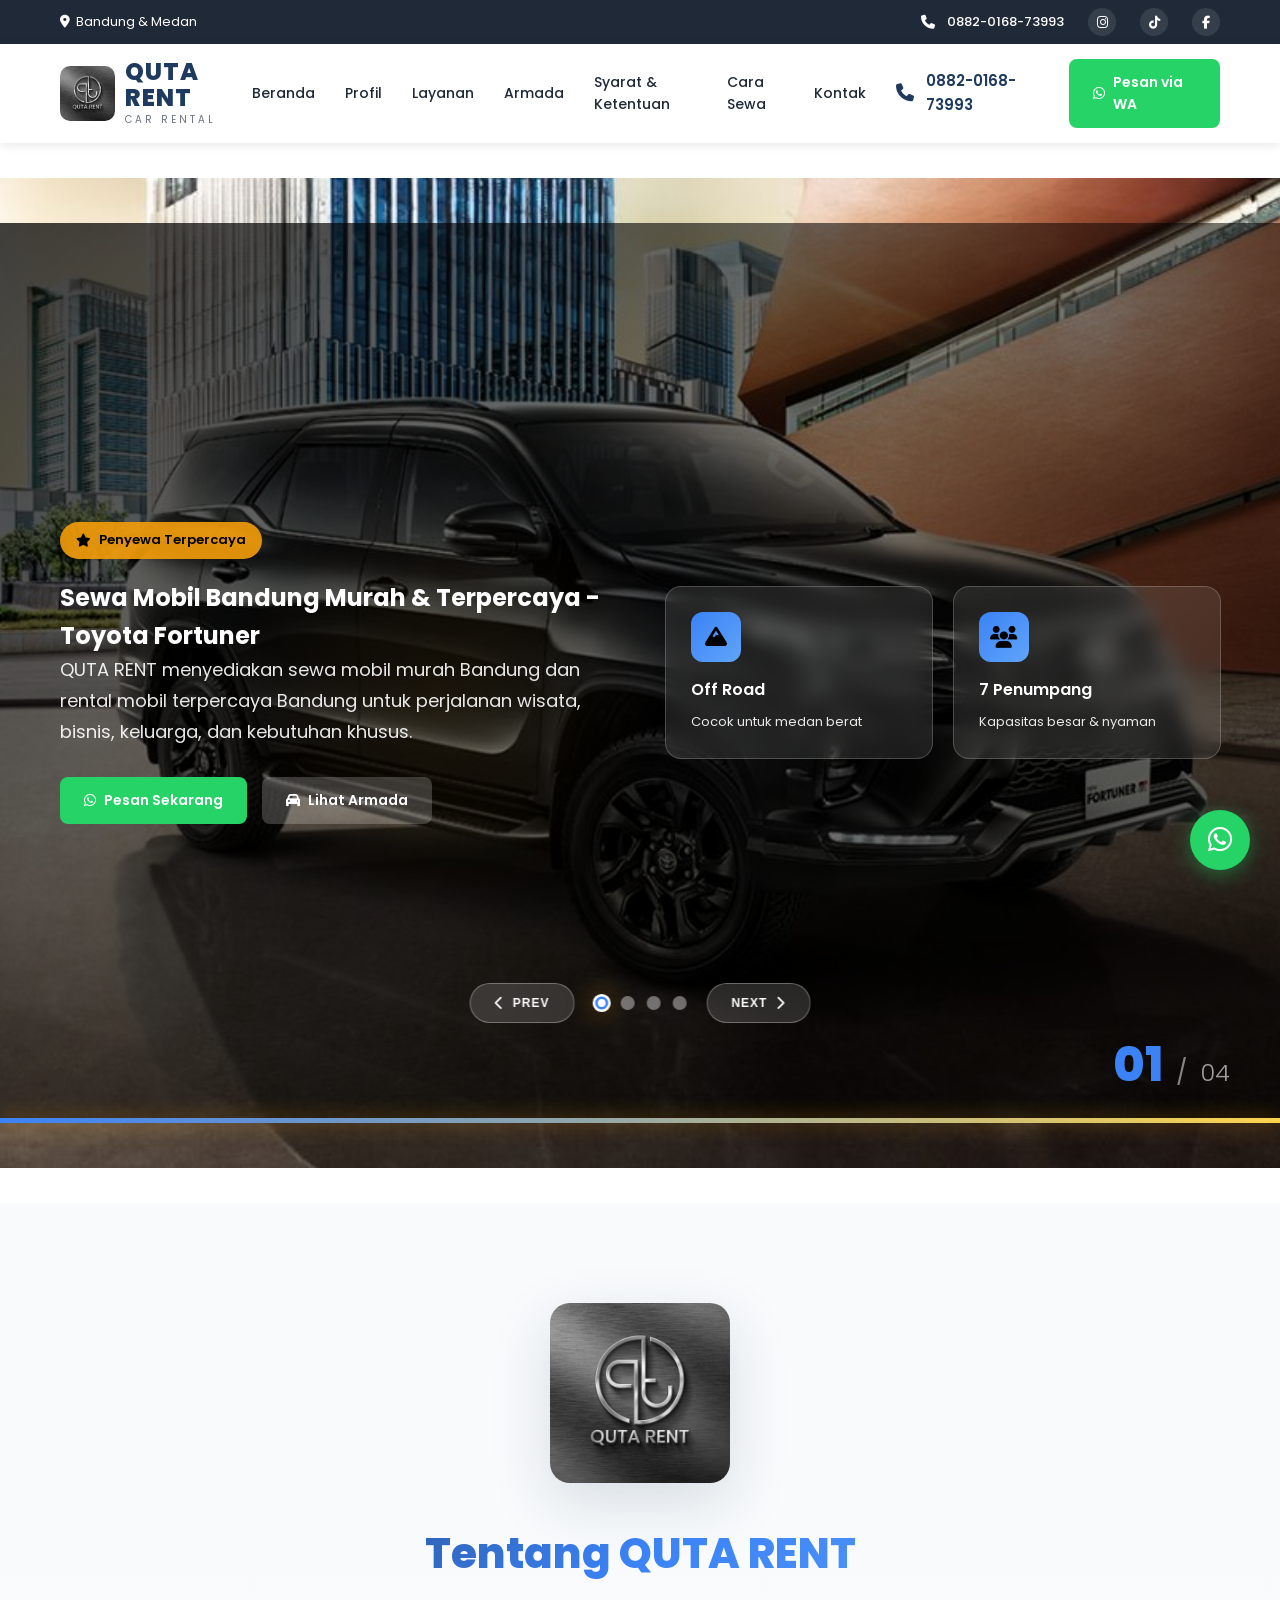
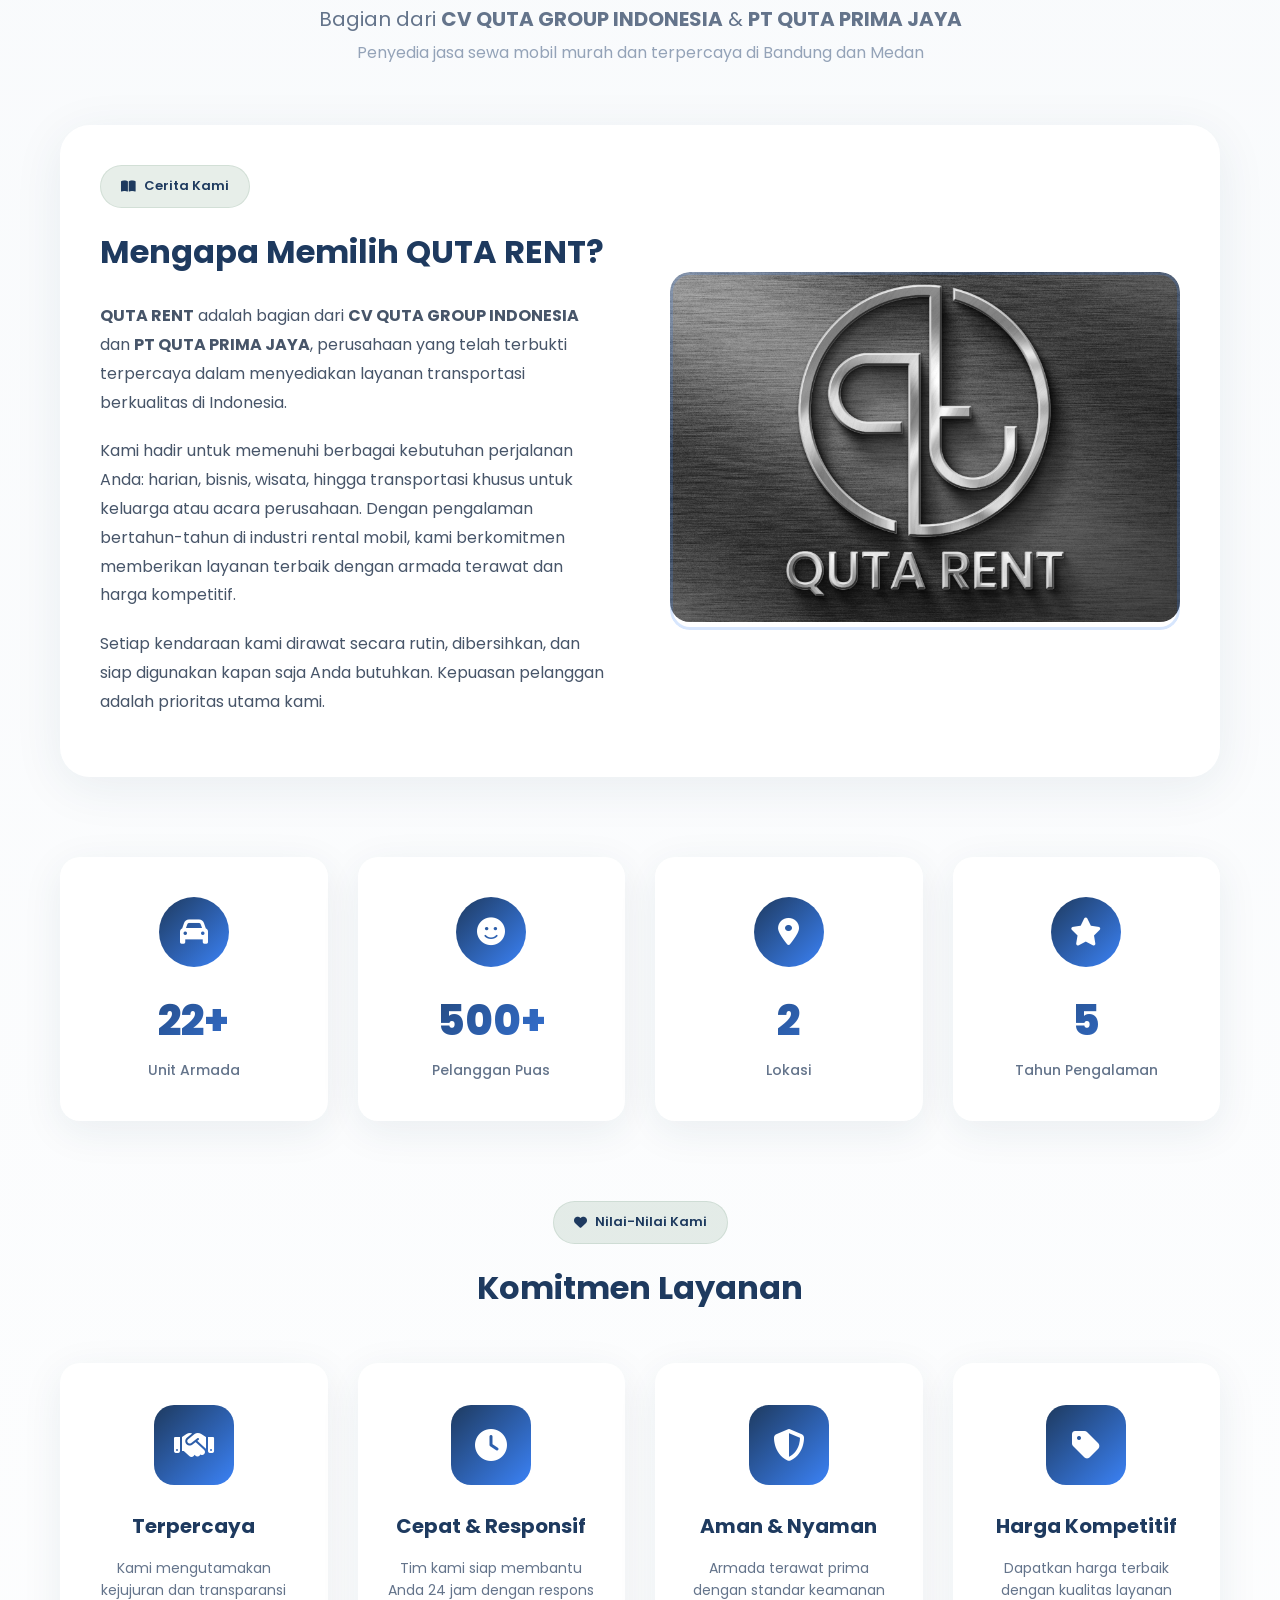
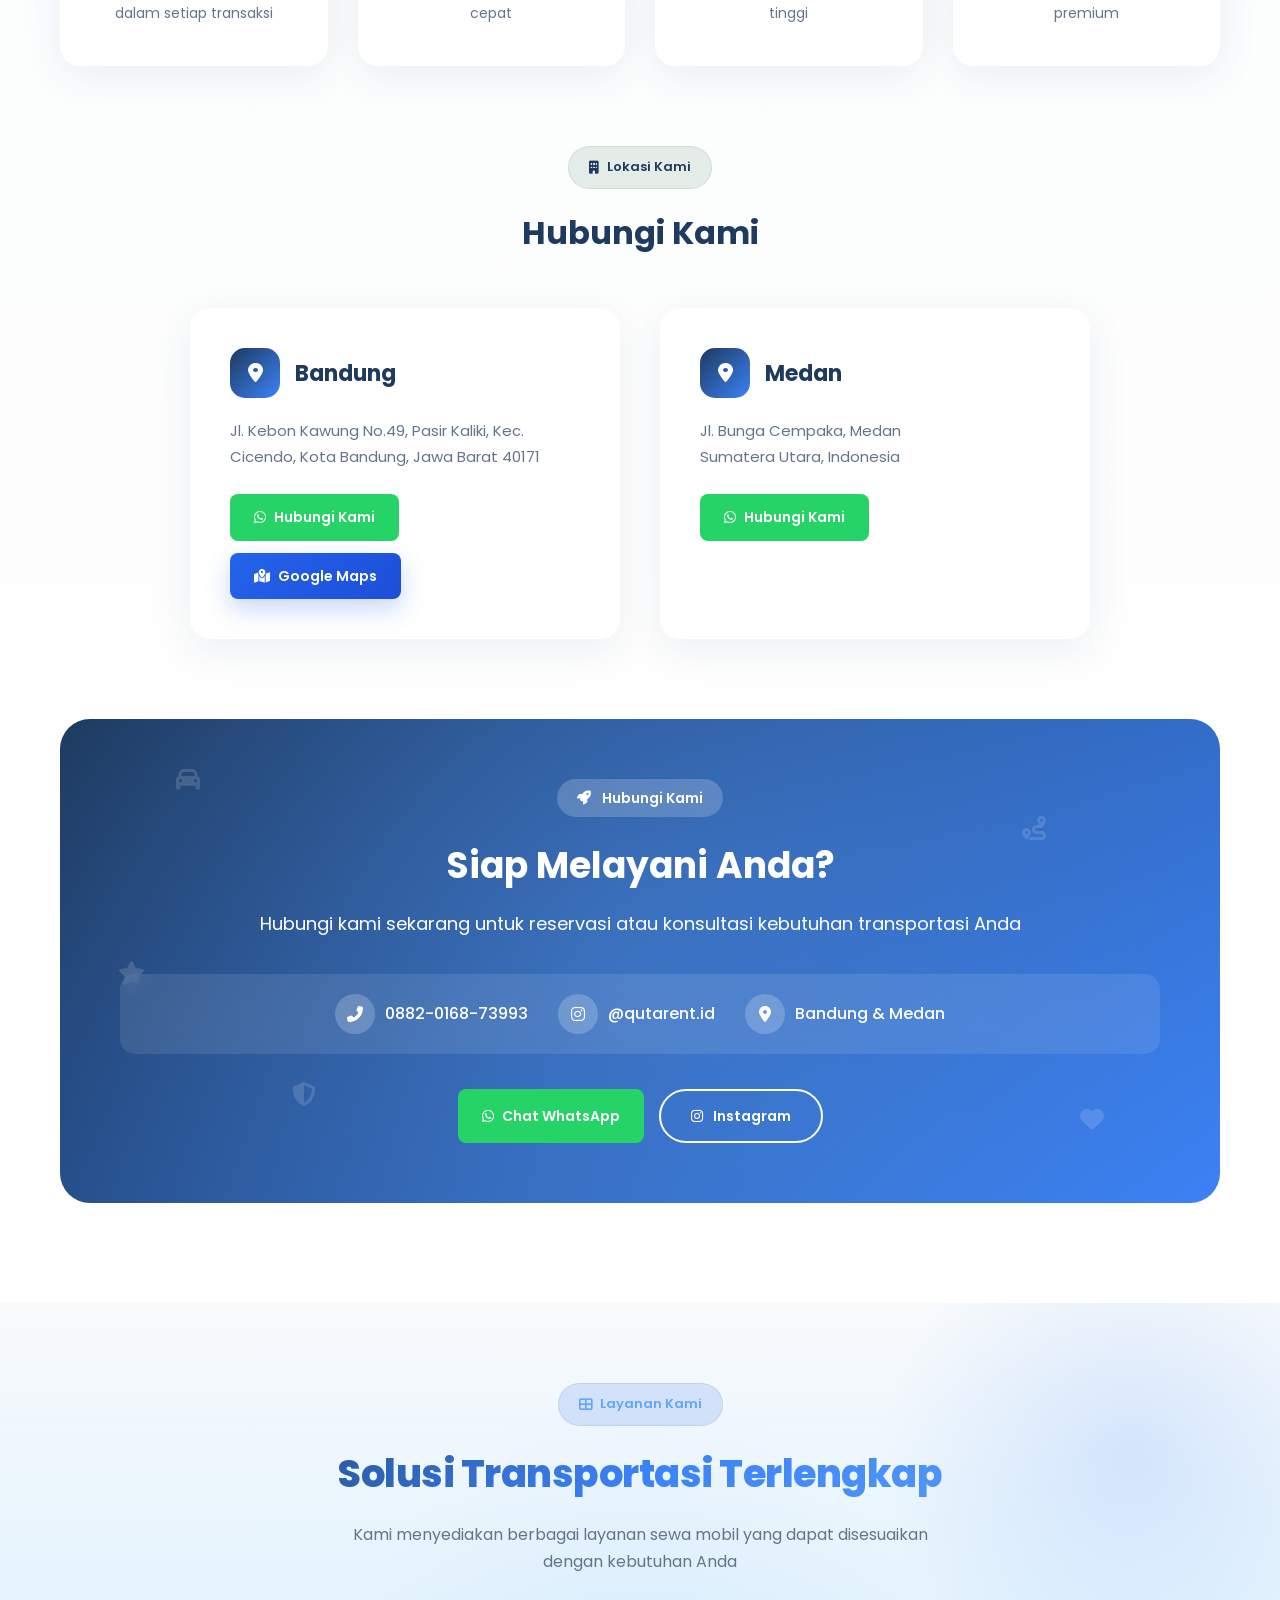
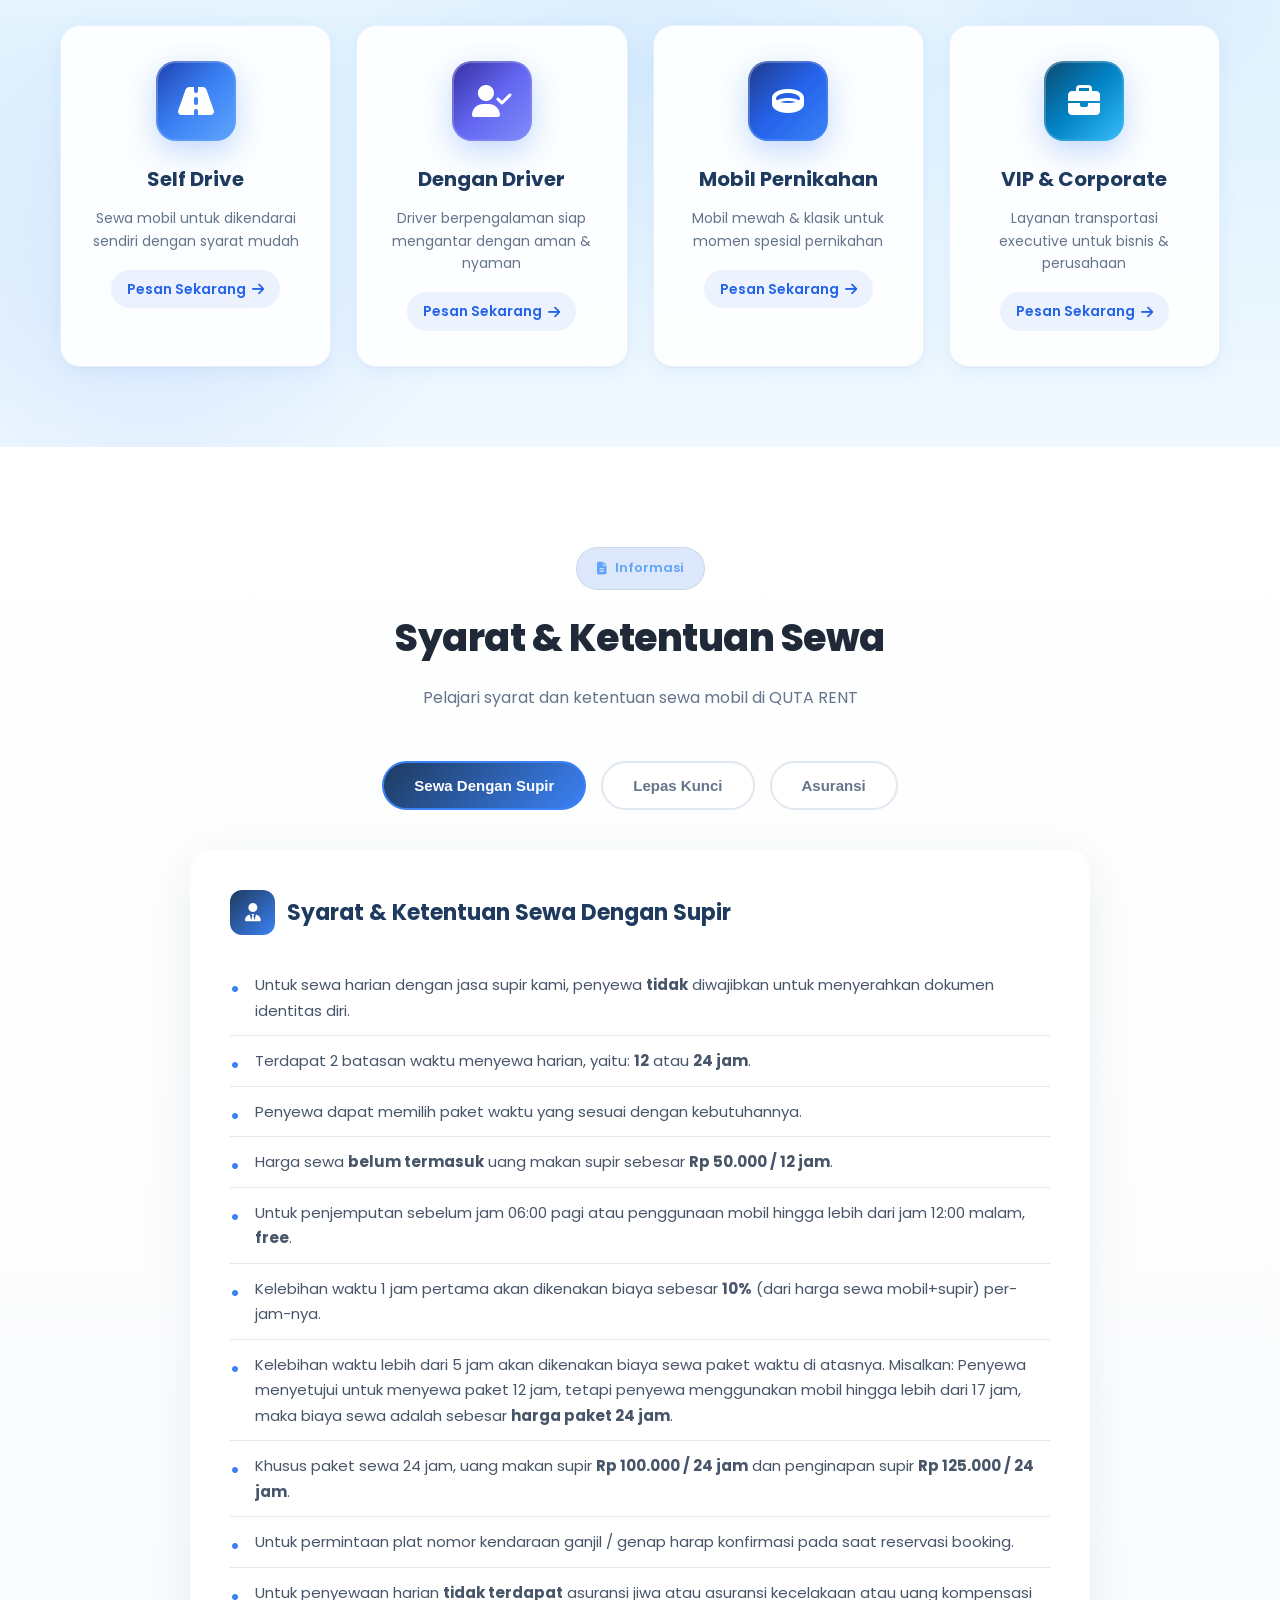
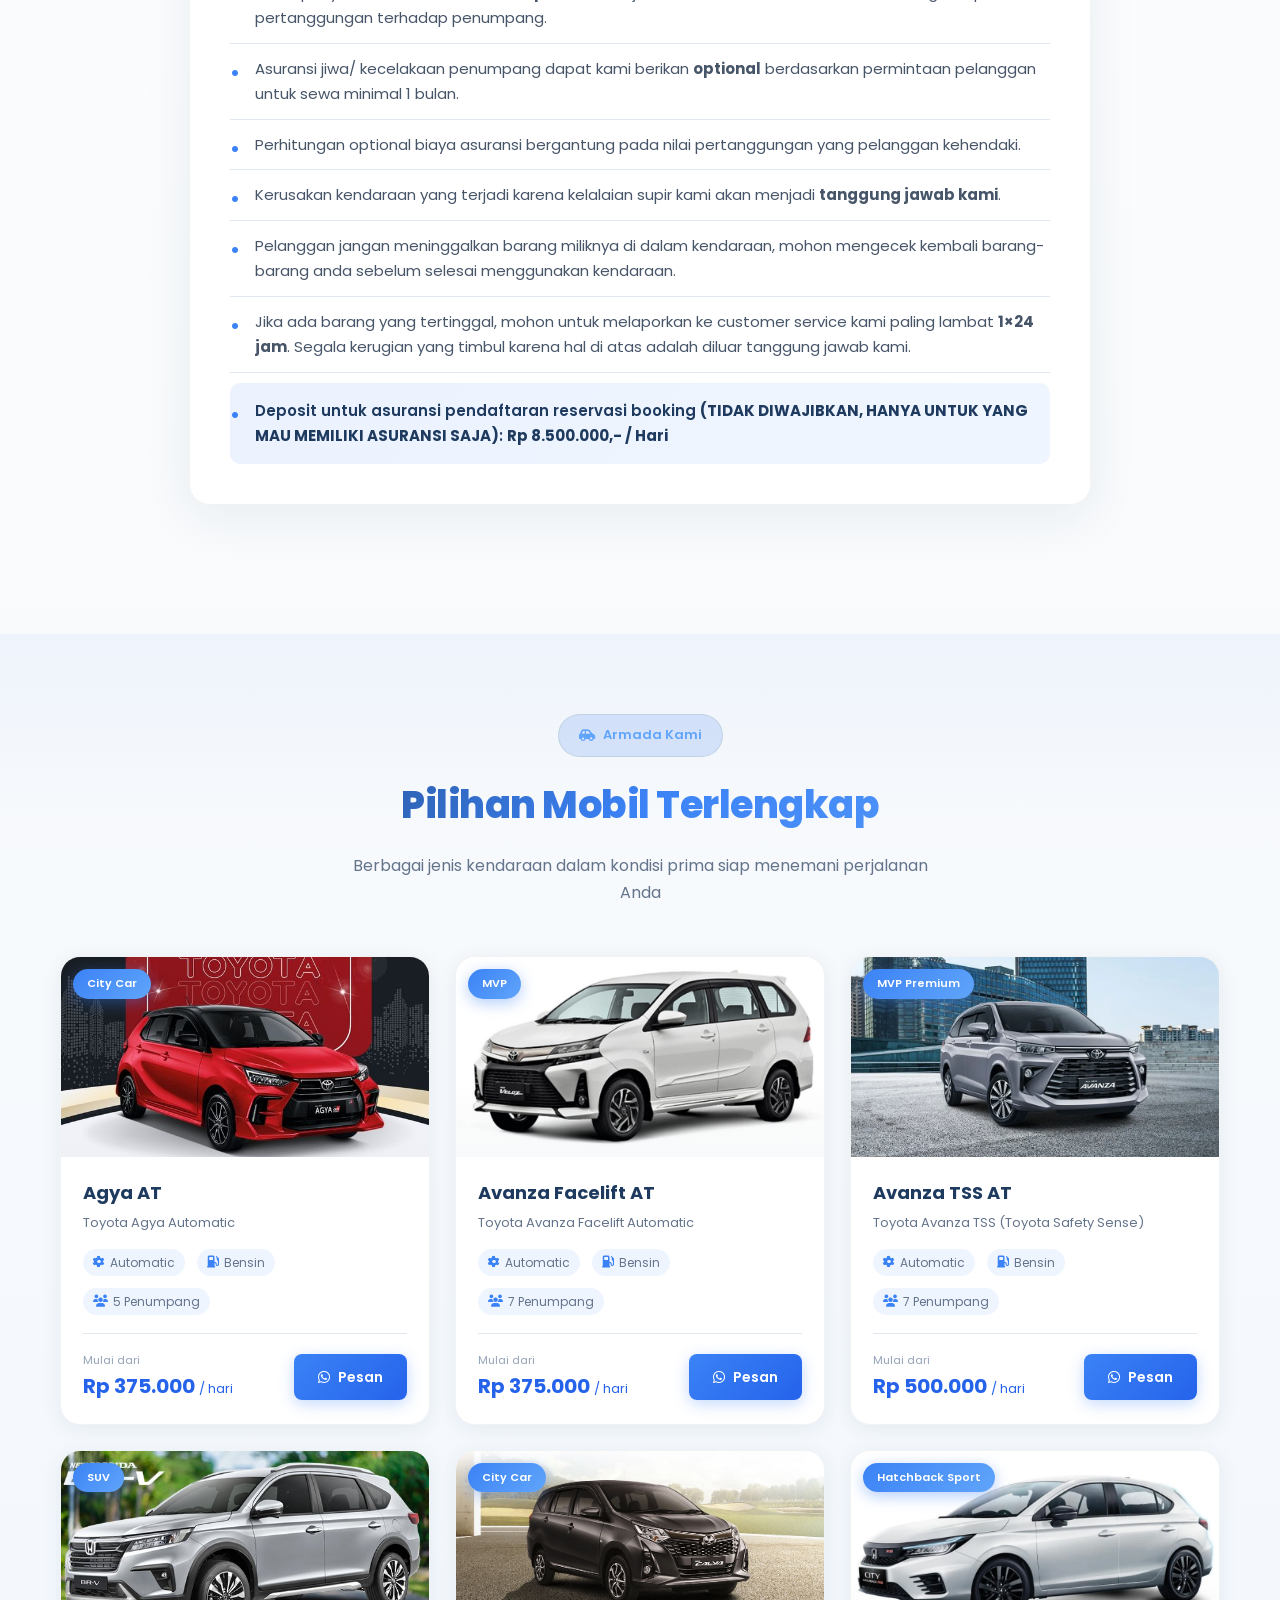
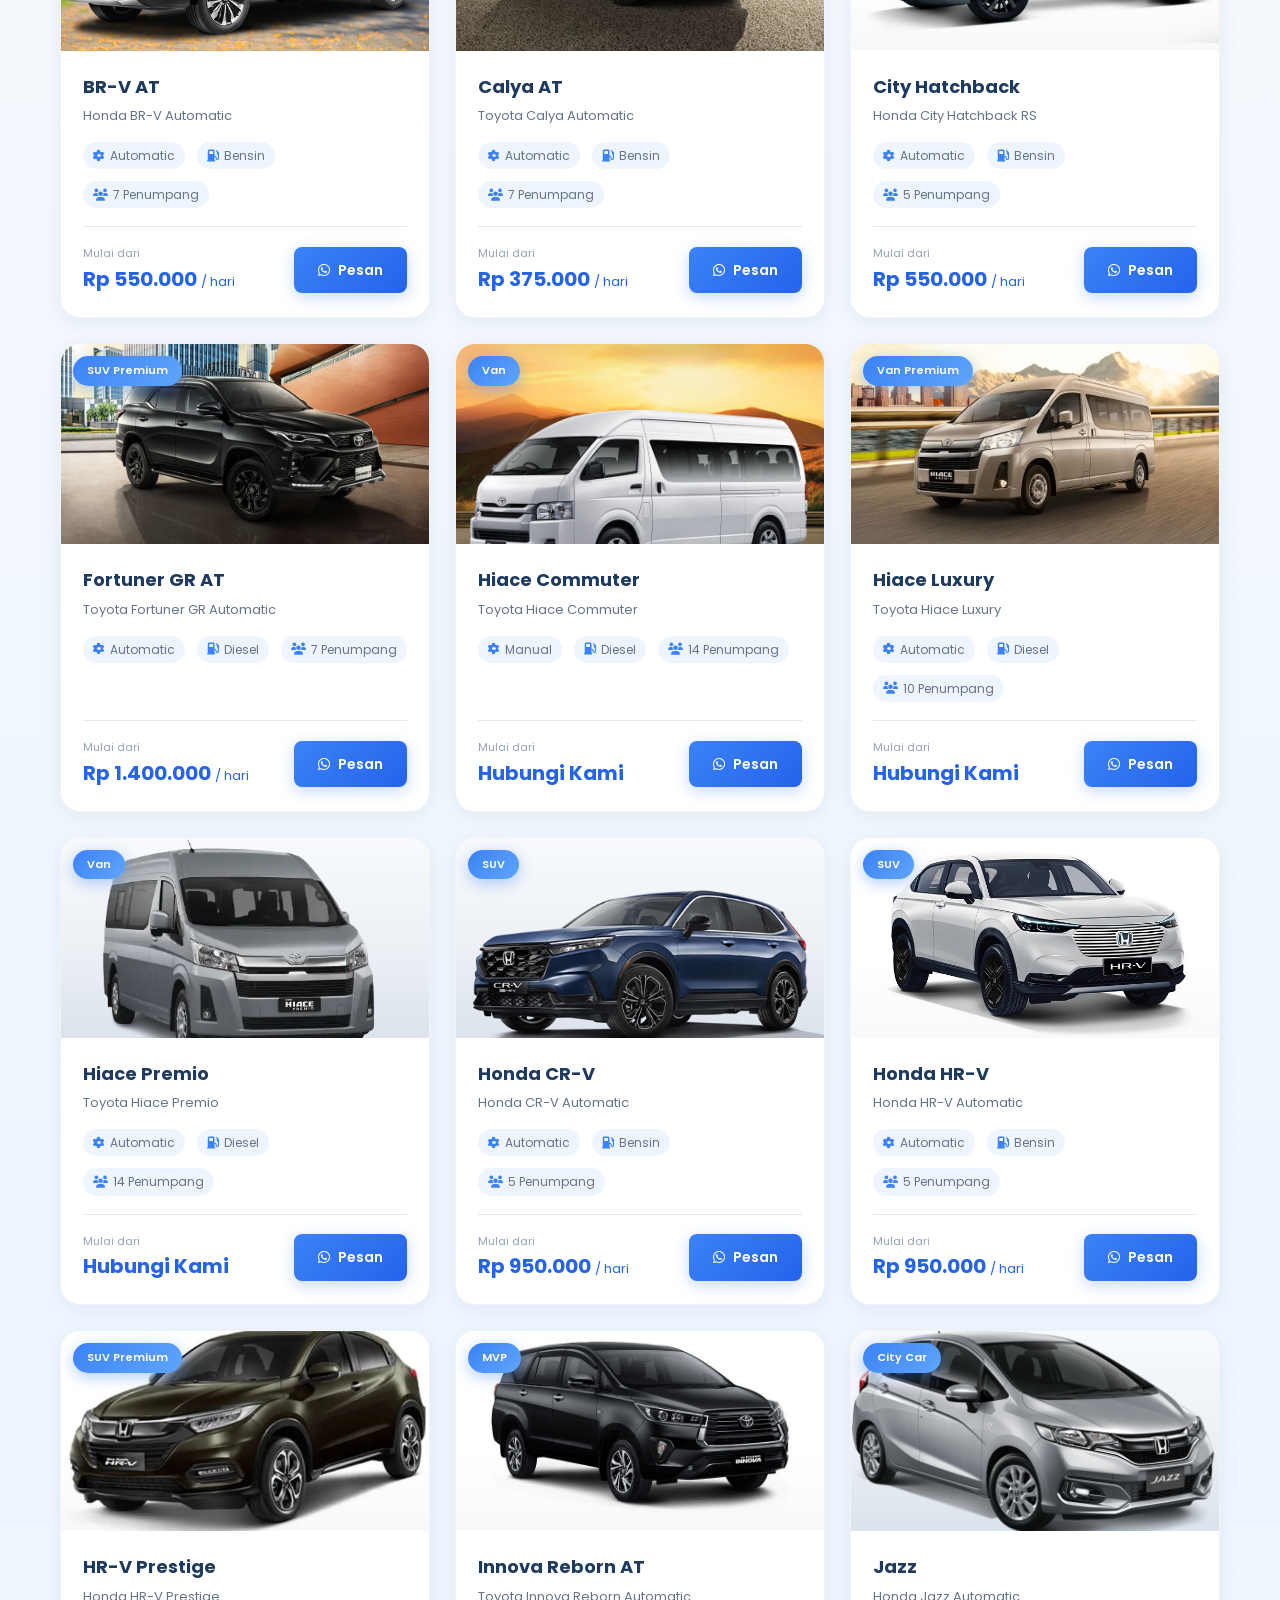
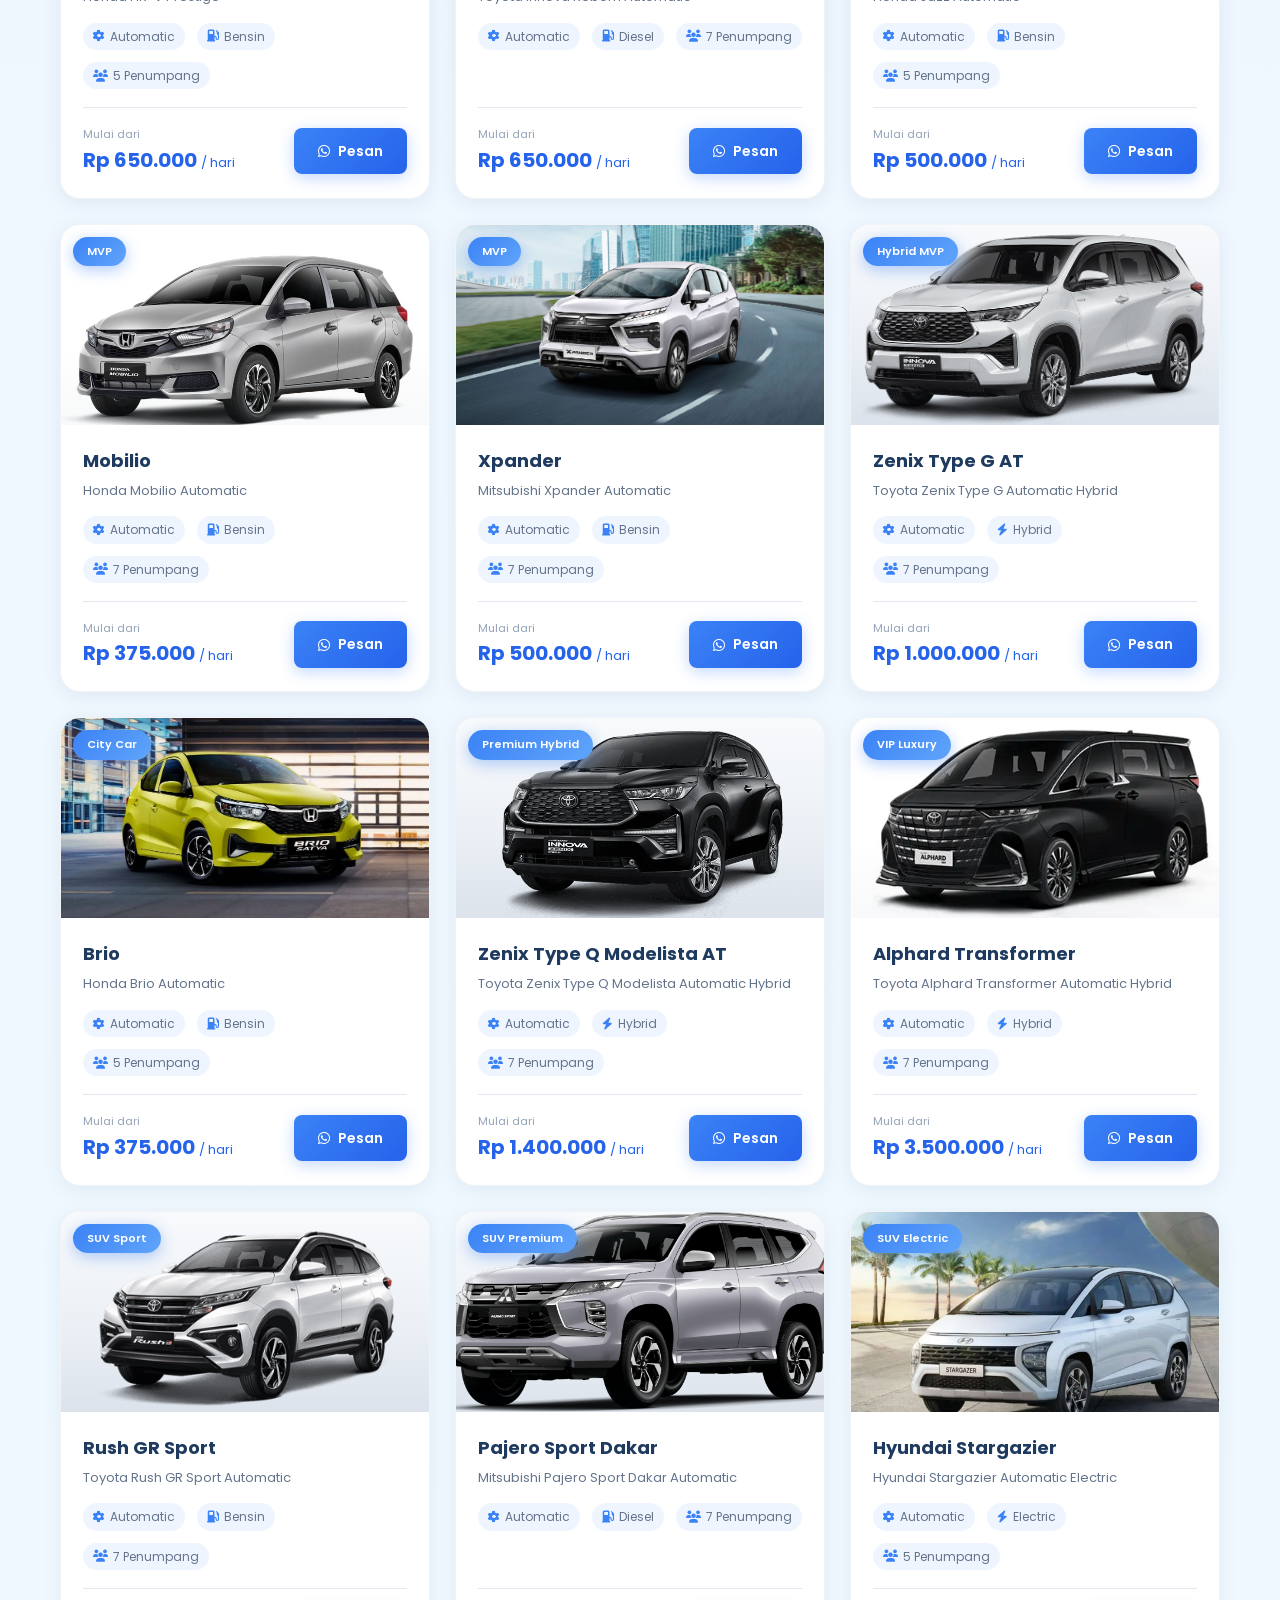
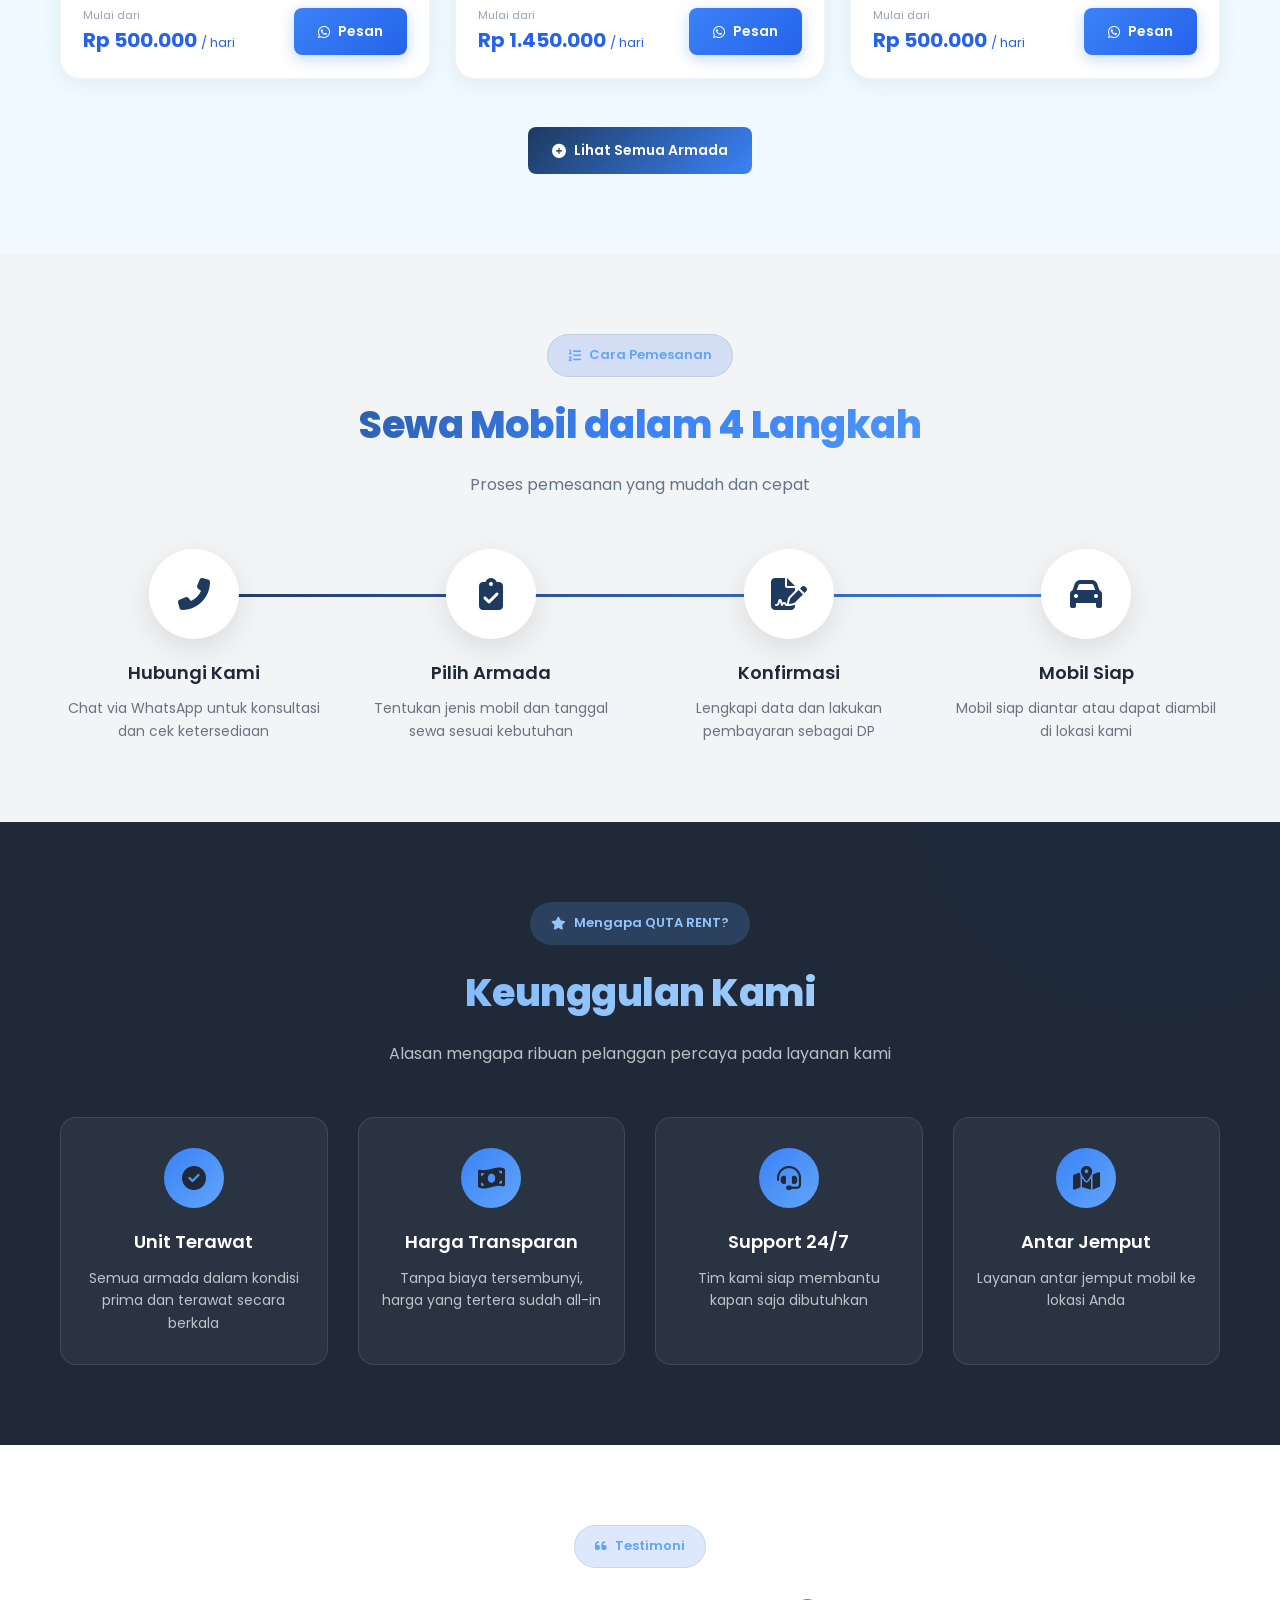
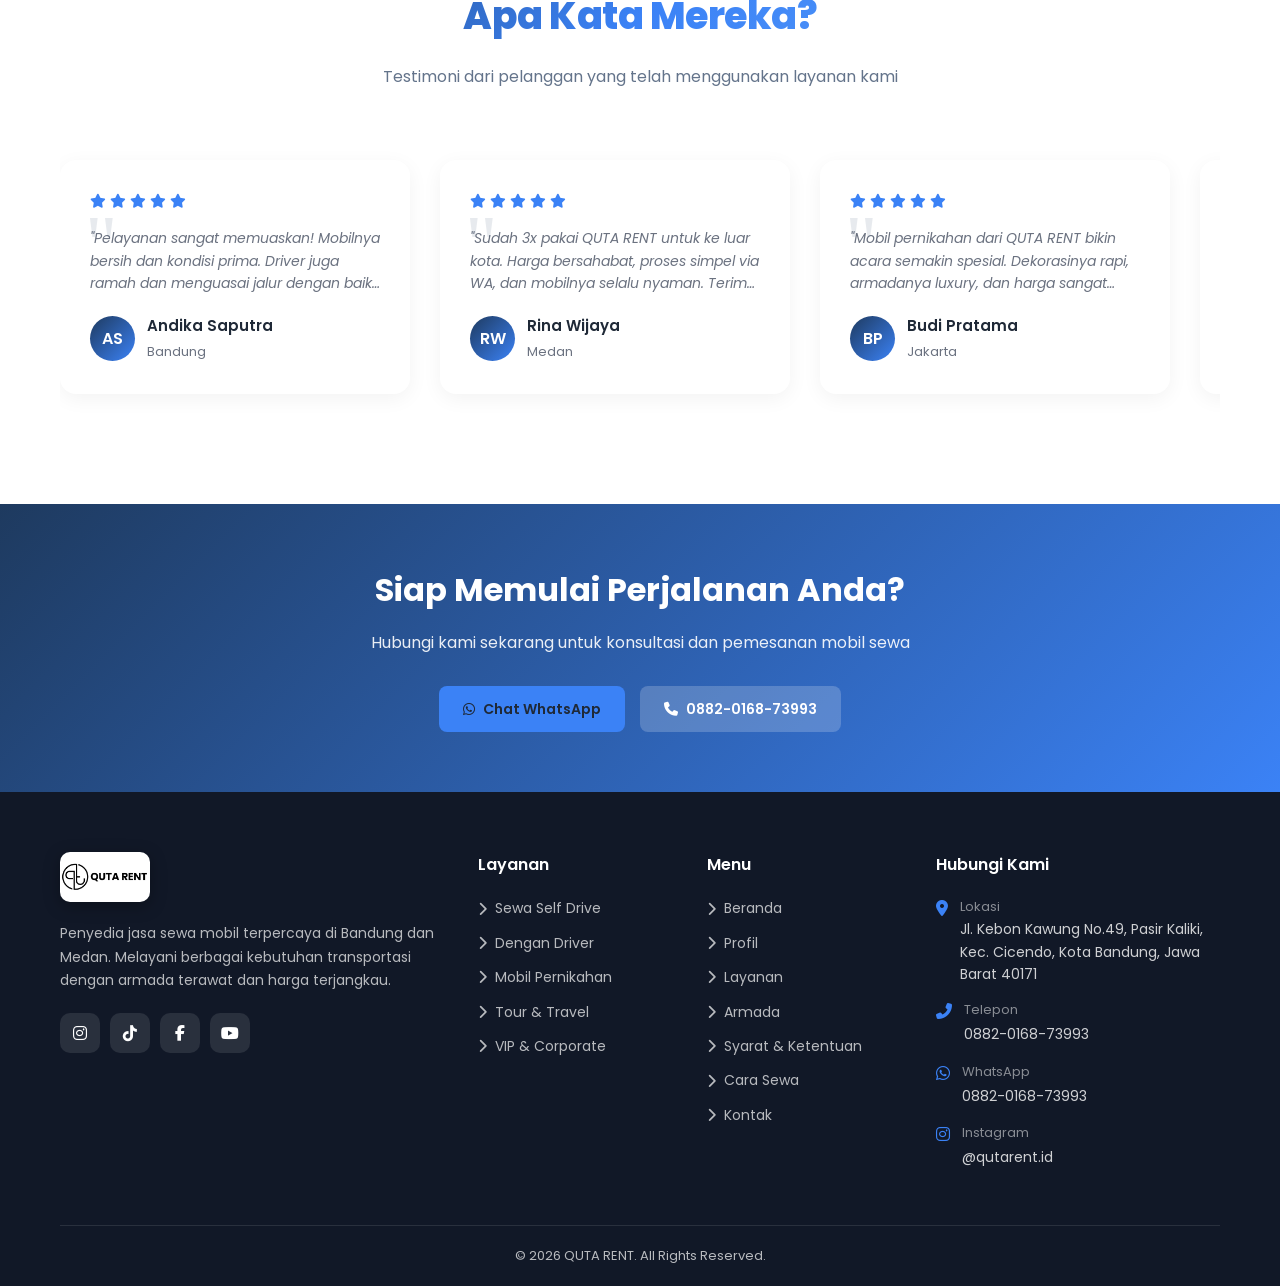
==== commit cfe4273b: "Update contact buttons with Google Maps link" ====
--- a/index.html
+++ b/index.html
@@ -5,9 +5,9 @@
     <meta name="viewport" content="width=device-width, initial-scale=1.0">
 
     <!-- SEO Meta Tags -->
-    <title>QUTA RENT | Sewa Mobil Bandung Murah & Terpercaya 2025 - Rental Mobil Bandung</title>
-    <meta name="description" content="QUTA RENT - Penyedia jasa sewa mobil di Bandung dan Medan. Armada terawat, harga transparan, sopir profesional. Sewa mobil harian, mingguan, bulanan. Hubungi 0882-0168-73993">
-    <meta name="keywords" content="sewa mobil bandung, rental mobil bandung, sewa mobil murah bandung, sewa mobil terpercaya bandung, rental mobil medan, sewa mobil medan, rental mobil jakarta, charter mobil bandung, jasa antar jemput bandung">
+    <title>QUTA RENT | Sewa Mobil Bandung & Medan Murah Terpercaya 2025 - Rental Mobil Harian</title>
+    <meta name="description" content="QUTA RENT - Sewa mobil Bandung & Medan murah terpercaya. Armada terawat lengkap (Avanza, Innova, Hiace, Alphard, Fortuner). Self drive & dengan sopir. Hubungi 0882-0168-73993">
+    <meta name="keywords" content="sewa mobil bandung, rental mobil bandung, sewa mobil murah bandung, sewa mobil terpercaya bandung, rental mobil medan, sewa mobil medan, charter mobil bandung, sewa fortuner bandung, rental alphard bandung, sewa mobil harian bandung, rental mobil 24 jam, jasa antar jemput bandung">
     <meta name="author" content="QUTA RENT">
     <meta name="robots" content="index, follow, max-snippet:-1, max-image-preview:large, max-video-preview:-1">
     <meta name="revisit-after" content="7 days">
@@ -16,27 +16,27 @@
     <meta name="geo.placename" content="Bandung">
     <meta name="geo.position" content="-6.9175;107.6191">
     <meta name="ICBM" content="-6.9175, 107.6191">
-    <link rel="canonical" href="https://qutarent.com/">
+    <link rel="canonical" href="https://www.qutarent.id/">
 
     <!-- Open Graph / Facebook -->
     <meta property="og:type" content="website">
-    <meta property="og:url" content="https://qutarent.com/">
-    <meta property="og:title" content="QUTA RENT | Sewa Mobil Bandung Murah & Terpercaya">
-    <meta property="og:description" content="QUTA RENT - Jasa sewa mobil di Bandung dan Medan. Armada terawat, harga transparan, sopir profesional. Tersedia untuk harian, mingguan, bulanan.">
-    <meta property="og:image" content="https://qutarent.com/images/qutarent.jpeg">
+    <meta property="og:url" content="https://www.qutarent.id/">
+    <meta property="og:title" content="QUTA RENT | Sewa Mobil Bandung & Medan Murah Terpercaya 2025">
+    <meta property="og:description" content="Rental mobil Bandung terpercaya dengan armada terawat. Tersedia Self Drive & Dengan Sopir. Avanza, Innova, Hiace, Alphard, Fortuner. Hubungi 0882-0168-73993">
+    <meta property="og:image" content="https://www.qutarent.id/images/qutarent.jpeg">
     <meta property="og:image:width" content="1200">
     <meta property="og:image:height" content="630">
     <meta property="og:image:alt" content="QUTA RENT - Sewa Mobil Bandung Terpercaya">
     <meta property="og:locale" content="id_ID">
     <meta property="og:site_name" content="QUTA RENT - Rental Mobil Bandung">
-    <meta property="og:updated_time" content="2025-06-14T00:00:00+07:00">
+    <meta property="og:updated_time" content="2026-06-16T00:00:00+07:00">
 
     <!-- Twitter -->
     <meta name="twitter:card" content="summary_large_image">
-    <meta name="twitter:url" content="https://qutarent.com/">
-    <meta name="twitter:title" content="QUTA RENT | Sewa Mobil Bandung Murah & Terpercaya">
-    <meta name="twitter:description" content="QUTA RENT - Jasa sewa mobil di Bandung dan Medan. Armada terawat, harga transparan, sopir profesional.">
-    <meta name="twitter:image" content="https://qutarent.com/images/qutarent.jpeg">
+    <meta name="twitter:url" content="https://www.qutarent.id/">
+    <meta name="twitter:title" content="QUTA RENT | Sewa Mobil Bandung & Medan Murah Terpercaya 2025">
+    <meta name="twitter:description" content="Rental mobil Bandung terpercaya dengan armada terawat. Tersedia Self Drive & Dengan Sopir. Hubungi 0882-0168-73993">
+    <meta name="twitter:image" content="https://www.qutarent.id/images/qutarent.jpeg">
     <meta name="twitter:image:alt" content="QUTA RENT - Sewa Mobil Bandung Terpercaya">
     <meta name="twitter:site" content="@qutarent">
     <meta name="twitter:creator" content="@qutarent">
@@ -49,8 +49,9 @@
     <meta name="apple-mobile-web-app-title" content="QUTA RENT">
 
     <!-- Favicon -->
-    <link rel="icon" type="image/jpeg" href="images/qutarent.jpeg">
-    <link rel="apple-touch-icon" href="images/qutarent.jpeg">
+    <link rel="shortcut icon" type="image/x-icon" href="/favicon.ico">
+    <link rel="icon" type="image/x-icon" href="/favicon.ico">
+    <link rel="apple-touch-icon" href="/apple-touch-icon.png">
 
     <!-- Preconnect -->
     <link rel="preconnect" href="https://fonts.googleapis.com">
@@ -64,22 +65,59 @@
     <!-- Font Awesome -->
     <link rel="stylesheet" href="https://cdnjs.cloudflare.com/ajax/libs/font-awesome/6.4.0/css/all.min.css">
 
+    <!-- Structured Data - Organization -->
+    <script type="application/ld+json">
+    {
+      "@context": "https://schema.org",
+      "@type": "Organization",
+      "@id": "https://www.qutarent.id/#organization",
+      "name": "QUTA RENT",
+      "alternateName": "Quta Rent",
+      "url": "https://www.qutarent.id/",
+      "logo": "https://www.qutarent.id/images/qutarent.jpeg",
+      "image": "https://www.qutarent.id/images/qutarent.jpeg",
+      "telephone": "+62882016873993",
+      "email": "info@qutarent.id",
+      "description": "QUTA RENT adalah penyedia jasa sewa mobil terpercaya di Bandung dan Medan. Melayani sewa mobil harian, mingguan, dan bulanan dengan armada terawat dan sopir profesional.",
+      "foundingDate": "2020",
+      "slogan": "Solusi Sewa Mobil Terpercaya di Bandung & Medan",
+      "sameAs": [
+        "https://www.instagram.com/qutarent.id/",
+        "https://wa.me/62882016873993",
+        "https://www.facebook.com/qutarent.id/",
+        "https://www.tiktok.com/@qutarent.id"
+      ],
+      "contactPoint": {
+        "@type": "ContactPoint",
+        "telephone": "+62882016873993",
+        "contactType": "customer service",
+        "availableLanguage": ["Indonesian", "English"],
+        "hoursAvailable": {
+          "@type": "OpeningHoursSpecification",
+          "dayOfWeek": ["Monday", "Tuesday", "Wednesday", "Thursday", "Friday", "Saturday", "Sunday"],
+          "opens": "00:00",
+          "closes": "23:59"
+        }
+      }
+    }
+    </script>
+
     <!-- Structured Data - LocalBusiness -->
     <script type="application/ld+json">
     {
       "@context": "https://schema.org",
       "@type": "LocalBusiness",
-      "@id": "https://qutarent.com/",
-      "name": "QUTA RENT - Sewa Mobil Bandung",
-      "description": "QUTA RENT adalah penyedia jasa sewa mobil di Bandung dan Medan dengan armada terawat dan harga transparan. Melayani sewa mobil harian, mingguan, dan bulanan dengan sopir profesional.",
-      "url": "https://qutarent.com/",
+      "@id": "https://www.qutarent.id/",
+      "name": "QUTA RENT - Sewa Mobil Bandung & Medan",
+      "description": "QUTA RENT adalah penyedia jasa sewa mobil terpercaya di Bandung dan Medan dengan armada terawat dan harga transparan. Melayani sewa mobil harian, mingguan, dan bulanan dengan sopir profesional.",
+      "url": "https://www.qutarent.id/",
       "telephone": "+62882016873993",
-      "email": "info@qutarent.com",
-      "image": "https://qutarent.com/images/qutarent.jpeg",
-      "logo": "https://qutarent.com/images/qutarent.jpeg",
+      "email": "info@qutarent.id",
+      "image": "https://www.qutarent.id/images/qutarent.jpeg",
+      "logo": "https://www.qutarent.id/images/qutarent.jpeg",
       "priceRange": "Rp 300.000 - Rp 2.500.000",
       "currenciesAccepted": "IDR",
-      "paymentAccepted": "Cash, Transfer, E-Wallet",
+      "paymentAccepted": "Cash, Credit Card, Debit Card, Bank Transfer, E-Wallet",
       "address": {
         "@type": "PostalAddress",
         "streetAddress": "Bandung",
@@ -105,6 +143,10 @@
         {
           "@type": "State",
           "name": "Jawa Barat"
+        },
+        {
+          "@type": "State",
+          "name": "Sumatera Utara"
         }
       ],
       "openingHoursSpecification": [
@@ -118,45 +160,56 @@
       "aggregateRating": {
         "@type": "AggregateRating",
         "ratingValue": "4.8",
-        "reviewCount": "127"
+        "reviewCount": "127",
+        "bestRating": "5"
       },
       "hasOfferCatalog": {
         "@type": "OfferCatalog",
         "name": "Sewa Mobil Bandung",
+        "description": "Layanan sewa mobil di Bandung dan Medan",
         "itemListElement": [
           {
             "@type": "Offer",
             "itemOffered": {
               "@type": "Service",
-              "name": "Sewa Mobil Harian Bandung"
+              "name": "Sewa Mobil Self Drive Bandung"
             },
             "price": "300000",
-            "priceCurrency": "IDR"
+            "priceCurrency": "IDR",
+            "description": "Sewa mobil tanpa sopir, kontrol penuh perjalanan Anda"
           },
           {
             "@type": "Offer",
             "itemOffered": {
               "@type": "Service",
-              "name": "Sewa Mobil Dengan Sopir"
+              "name": "Sewa Mobil Dengan Sopir Bandung"
             },
             "price": "400000",
-            "priceCurrency": "IDR"
+            "priceCurrency": "IDR",
+            "description": "Sewa mobil dengan sopir berpengalaman dan ramah"
           },
           {
             "@type": "Offer",
             "itemOffered": {
               "@type": "Service",
-              "name": "Rental Mobil Premium Bandung"
+              "name": "Sewa Mobil Pernikahan Bandung"
             },
             "price": "1500000",
-            "priceCurrency": "IDR"
+            "priceCurrency": "IDR",
+            "description": "Rental mobil premium untuk acara pernikahan"
+          },
+          {
+            "@type": "Offer",
+            "itemOffered": {
+              "@type": "Service",
+              "name": "Sewa Mobil Corporate Bandung"
+            },
+            "price": "1200000",
+            "priceCurrency": "IDR",
+            "description": "Layanan sewa mobil untuk kebutuhan perusahaan"
           }
         ]
-      },
-      "sameAs": [
-        "https://www.instagram.com/qutarent.id/",
-        "https://wa.me/62882016873993"
-      ]
+      }
     }
     </script>
 
@@ -165,26 +218,28 @@
     {
       "@context": "https://schema.org",
       "@type": "CarRental",
-      "name": "QUTA RENT",
+      "name": "QUTA RENT - Rental Mobil Bandung",
       "description": "Jasa rental mobil dan sewa mobil terpercaya di Bandung dan Medan. Armada lengkap: Avanza, Innova, Hiace, Alphard, Fortuner, dan mobil premium lainnya.",
+      "url": "https://www.qutarent.id/",
       "telephone": "+62882016873993",
+      "image": "https://www.qutarent.id/images/qutarent.jpeg",
       "areaServed": ["Bandung", "Medan", "Jawa Barat", "Sumatera Utara"],
       "brand": {
         "@type": "Brand",
         "name": "QUTA RENT"
       },
-      "knowsAbout": ["sewa mobil bandung", "rental mobil bandung", "charter mobil", "antar jemput bandara"],
+      "knowsAbout": ["sewa mobil bandung", "rental mobil bandung", "charter mobil", "antar jemput bandara", "sewa fortuner bandung", "rental alphard bandung"],
       "hasOfferCatalog": {
         "@type": "OfferCatalog",
-        "name": "Armada Mobil",
-        "description": "Berbagai pilihan mobil untuk disewa",
+        "name": "Armada Mobil QUTA RENT",
+        "description": "Berbagai pilihan mobil untuk disewa di Bandung dan Medan",
         "itemListElement": [
           {
             "@type": "Offer",
             "itemOffered": {
               "@type": "Product",
               "name": "Toyota Avanza",
-              "description": "Mobil keluarga 7 penumpang, cocok untuk wisata dan keluarga"
+              "description": "Mobil keluarga 7 penumpang, cocok untuk wisata dan keluarga di Bandung"
             }
           },
           {
@@ -192,7 +247,7 @@
             "itemOffered": {
               "@type": "Product",
               "name": "Toyota Innova Reborn",
-              "description": "MPV premium 7 penumpang dengan kenyamanan maksimal"
+              "description": "MPV premium 7 penumpang dengan kenyamanan maksimal untuk perjalanan keluarga"
             }
           },
           {
@@ -200,7 +255,7 @@
             "itemOffered": {
               "@type": "Product",
               "name": "Toyota Hiace Commuter",
-              "description": "Van besar 14 penumpang, ideal untuk grup dan wisata"
+              "description": "Van besar 14 penumpang, ideal untuk grup wisata dan acara di Bandung"
             }
           },
           {
@@ -208,7 +263,15 @@
             "itemOffered": {
               "@type": "Product",
               "name": "Toyota Alphard",
-              "description": "Luxury MPV untuk acara spesial dan pernikahan"
+              "description": "Luxury MPV untuk acara spesial, pernikahan, dan meeting executive"
+            }
+          },
+          {
+            "@type": "Offer",
+            "itemOffered": {
+              "@type": "Product",
+              "name": "Toyota Fortuner",
+              "description": "SUV premium untuk perjalanan nyaman di Bandung dan sekitarnya"
             }
           }
         ]
@@ -224,18 +287,18 @@
       "mainEntity": [
         {
           "@type": "Question",
-          "name": "Berapa harga sewa mobil di QUTA RENT?",
+          "name": "Berapa harga sewa mobil di QUTA RENT Bandung?",
           "acceptedAnswer": {
             "@type": "Answer",
-            "text": "Harga sewa mobil di QUTA RENT mulai dari Rp 300.000/hari untuk mobil kecil seperti Avanza, hingga Rp 2.500.000/hari untuk mobil premium seperti Alphard. Harga sudah termasuk sopir dan BBM untuk paket tertentu."
+            "text": "Harga sewa mobil di QUTA RENT mulai dari Rp 300.000/hari untuk mobil kecil seperti Toyota Agya AT dan Toyota Calya, hingga Rp 2.500.000/hari untuk mobil premium seperti Toyota Alphard Transformer. Harga sudah termasuk sopir dan BBM untuk paket tertentu."
           }
         },
         {
           "@type": "Question",
-          "name": "Apakah QUTA RENT melayani sewa mobil dengan sopir?",
+          "name": "Apakah QUTA RENT melayani sewa mobil dengan sopir di Bandung?",
           "acceptedAnswer": {
             "@type": "Answer",
-            "text": "Ya, QUTA RENT menyediakan layanan sewa mobil dengan sopir profesional yang sudah berpengalaman dan menguasai rute di Bandung dan sekitarnya."
+            "text": "Ya, QUTA RENT menyediakan layanan sewa mobil dengan sopir profesional yang sudah berpengalaman dan menguasai rute di Bandung, Medan, dan sekitarnya. Sopir kami ramah, tepat waktu, dan familiar dengan jalur wisata."
           }
         },
         {
@@ -243,7 +306,7 @@
           "name": "Di mana saja area layanan QUTA RENT?",
           "acceptedAnswer": {
             "@type": "Answer",
-            "text": "QUTA RENT melayani sewa mobil di Bandung, Medan, dan sekitarnya. Kami juga melayani antar jemput di bandara, stasiun, dan hotel."
+            "text": "QUTA RENT melayani sewa mobil di Bandung, Medan, dan sekitarnya. Kami juga melayani antar jemput di bandara (Husein Sastranegara, Kualanamu), stasiun, dan hotel di kedua kota tersebut."
           }
         },
         {
@@ -251,7 +314,7 @@
           "name": "Apa saja jenis mobil yang tersedia di QUTA RENT?",
           "acceptedAnswer": {
             "@type": "Answer",
-            "text": "QUTA RENT menyediakan berbagai jenis mobil: Avanza, Innova, Hiace, Alphard, Fortuner, Pajero Sport, CRV, HRV, BRV, Calya, Agya, Rush, Xpander, Jazz, Brio, City, dan mobil premium lainnya."
+            "text": "QUTA RENT menyediakan berbagai jenis mobil: Toyota Agya, Avanza, Innova Reborn, Calya, Rush, Hiace Commuter, Hiace Luxury, Hiace Premio, Alphard, Fortuner, Pajero Sport, Honda BR-V, CR-V, HR-V, Brio, Jazz, City, Mitsubishi Xpander, Hyundai Stargazier, dan Toyota Zenix."
           }
         },
         {
@@ -259,7 +322,31 @@
           "name": "Bagaimana cara booking sewa mobil di QUTA RENT?",
           "acceptedAnswer": {
             "@type": "Answer",
-            "text": "Anda bisa booking melalui WhatsApp di 0882-0168-73993, atau mengisi formulir di website kami. Pembayaran bisa dilakukan via transfer bank, cash, atau e-wallet."
+            "text": "Anda bisa booking melalui WhatsApp di 0882-0168-73993 (klik link wa.me/62882016873993). Informasikan jenis mobil yang diinginkan, tanggal sewa, dan durasi. Pembayaran bisa dilakukan via transfer bank (BCA, Mandiri, BRI), cash, atau e-wallet (OVO, Dana, Gopay)."
+          }
+        },
+        {
+          "@type": "Question",
+          "name": "Apakah QUTA RENT melayani sewa mobil untuk pernikahan di Bandung?",
+          "acceptedAnswer": {
+            "@type": "Answer",
+            "text": "Ya, QUTA RENT menyediakan layanan sewa mobil premium untuk pernikahan seperti Toyota Alphard Transformer, Toyota Alphard, dan Toyota Hiace Premio. Mobil dilengkapi dengan aksesoris pernikahan dan bisa ditata sesuai keinginan pelanggan."
+          }
+        },
+        {
+          "@type": "Question",
+          "name": "Apakah tersedia sewa mobil self drive di QUTA RENT?",
+          "acceptedAnswer": {
+            "@type": "Answer",
+            "text": "Ya, QUTA RENT melayani sewa mobil self drive atau tanpa sopir di Bandung dan Medan. Anda bisa menyetir sendiri mobil yang disewa. Syaratnya adalah memiliki SIM A yang masih berlaku dan fotokopi KTP."
+          }
+        },
+        {
+          "@type": "Question",
+          "name": "Apakah QUTA RENT melayani antar jemput bandara?",
+          "acceptedAnswer": {
+            "@type": "Answer",
+            "text": "Ya, QUTA RENT melayani jasa antar jemput di Bandara Husein Sastranegara Bandung dan Bandara Internasional Kualanamu Medan. Layanan ini tersedia 24 jam dengan sopir yang menunggu di bandara."
           }
         }
       ]
@@ -276,31 +363,31 @@
           "@type": "ListItem",
           "position": 1,
           "name": "Beranda",
-          "item": "https://qutarent.com/"
+          "item": "https://www.qutarent.id/"
         },
         {
           "@type": "ListItem",
           "position": 2,
           "name": "Layanan",
-          "item": "https://qutarent.com/#layanan"
+          "item": "https://www.qutarent.id/#layanan"
         },
         {
           "@type": "ListItem",
           "position": 3,
           "name": "Armada",
-          "item": "https://qutarent.com/#armada"
+          "item": "https://www.qutarent.id/#armada"
         },
         {
           "@type": "ListItem",
           "position": 4,
           "name": "Profil",
-          "item": "https://qutarent.com/#profil"
+          "item": "https://www.qutarent.id/#profil"
         },
         {
           "@type": "ListItem",
           "position": 5,
           "name": "Hubungi Kami",
-          "item": "https://qutarent.com/#kontak"
+          "item": "https://www.qutarent.id/#kontak"
         }
       ]
     }
@@ -314,7 +401,7 @@
       "itemReviewed": {
         "@type": "LocalBusiness",
         "name": "QUTA RENT - Sewa Mobil Bandung",
-        "image": "https://qutarent.com/images/qutarent.jpeg",
+        "image": "https://www.qutarent.id/images/qutarent.jpeg",
         "telephone": "+62882016873993",
         "address": {
           "@type": "PostalAddress",
@@ -2083,6 +2170,26 @@
             box-shadow: 0 20px 60px rgba(59, 130, 246, 0.15);
         }
 
+        .location-actions {
+            display: flex;
+            flex-wrap: wrap;
+            gap: 12px;
+            margin-top: 22px;
+        }
+
+        .btn-maps {
+            background: linear-gradient(135deg, #2563eb 0%, #1d4ed8 100%);
+            color: white;
+            box-shadow: 0 10px 25px rgba(37, 99, 235, 0.25);
+            animation: float 3s ease-in-out infinite;
+        }
+
+        .btn-maps:hover {
+            animation: none;
+            transform: translateY(-3px);
+            box-shadow: 0 15px 35px rgba(37, 99, 235, 0.35);
+        }
+
         .location-header {
             display: flex;
             align-items: center;
@@ -4693,7 +4800,7 @@
         <div class="container">
             <div class="header-content">
                 <a href="#profil" class="logo">
-                    <img src="images/qutarent.jpeg" alt="QUTA RENT" class="logo-img">
+                    <img src="images/qutarent.jpeg" alt="QUTA RENT - Sewa Mobil Bandung Terpercaya" class="logo-img">
                     <div class="logo-text">
                         <span>QUTA RENT</span>
                         <span>Car Rental</span>
@@ -4951,7 +5058,7 @@
         <div class="container">
             <div class="about-hero">
                 <div class="about-logo reveal">
-                    <a href="#profil"><img src="images/qutarent.jpeg" alt="QUTA RENT"></a>
+                    <a href="#profil"><img src="images/qutarent.jpeg" alt="QUTA RENT - Rental Mobil Bandung dan Medan"></a>
                 </div>
                 <div class="about-intro reveal">
                     <h1>Tentang QUTA RENT</h1>
@@ -5059,9 +5166,14 @@
                                 <h3>Bandung</h3>
                             </div>
                             <p>Jl. Kebon Kawung No.49, Pasir Kaliki, Kec. Cicendo, Kota Bandung, Jawa Barat 40171</p>
-                            <a href="https://wa.me/62882016873993" class="btn btn-whatsapp">
-                                <i class="fab fa-whatsapp"></i> Hubungi Kami
-                            </a>
+                            <div class="location-actions">
+                                <a href="https://wa.me/62882016873993" class="btn btn-whatsapp">
+                                    <i class="fab fa-whatsapp"></i> Hubungi Kami
+                                </a>
+                                <a href="https://maps.app.goo.gl/4QYqGrKLrDR7Wc878" class="btn btn-maps" target="_blank" rel="noopener noreferrer">
+                                    <i class="fas fa-map-marked-alt"></i> Google Maps
+                                </a>
+                            </div>
                         </div>
                         <div class="location-card reveal">
                             <div class="location-header">
@@ -5221,7 +5333,7 @@
                             <li>Kerusakan kendaraan yang terjadi karena kelalaian supir kami akan menjadi <strong>tanggung jawab kami</strong>.</li>
                             <li>Pelanggan jangan meninggalkan barang miliknya di dalam kendaraan, mohon mengecek kembali barang-barang anda sebelum selesai menggunakan kendaraan.</li>
                             <li>Jika ada barang yang tertinggal, mohon untuk melaporkan ke customer service kami paling lambat <strong>1×24 jam</strong>. Segala kerugian yang timbul karena hal di atas adalah diluar tanggung jawab kami.</li>
-                            <li class="highlight">Deposit untuk asuransi pendaftaran reservasi booking: <strong>Rp 8.500.000,- / Hari</strong></li>
+                            <li class="highlight">Deposit untuk asuransi pendaftaran reservasi booking <strong>(TIDAK DIWAJIBKAN, HANYA UNTUK YANG MAU MEMILIKI ASURANSI SAJA)</strong>: <strong>Rp 8.500.000,- / Hari</strong></li>
                         </ul>
                     </div>
                 </div>
@@ -5241,7 +5353,7 @@
                                 <li>Kartu Identitas (KTP) dari direksi atau pihak yang berwenang mewakili perusahaan</li>
                                 <li>Surat Ijin Mengemudi (SIM)</li>
                                 <li>Nomor Pokok Wajib Pajak (NPWP)</li>
-                                <li class="highlight">Deposit untuk asuransi pendaftaran reservasi booking: <strong>Rp 3.500.000,- / Hari</strong></li>
+                                <li class="highlight">Deposit untuk asuransi pendaftaran reservasi booking <strong>(TIDAK DIWAJIBKAN, HANYA UNTUK YANG MAU MEMILIKI ASURANSI SAJA)</strong>: <strong>Rp 3.500.000,- / Hari</strong></li>
                             </ul>
                         </div>
 
@@ -5252,7 +5364,7 @@
                                 <li>Kartu Keluarga (KK)</li>
                                 <li>Surat Ijin Mengemudi (SIM A)</li>
                                 <li>Nomor Pokok Wajib Pajak (NPWP)</li>
-                                <li class="highlight">Deposit untuk asuransi pendaftaran reservasi booking: <strong>Rp 3.500.000,- / Hari</strong></li>
+                                <li class="highlight">Deposit untuk asuransi pendaftaran reservasi booking <strong>(TIDAK DIWAJIBKAN, HANYA UNTUK YANG MAU MEMILIKI ASURANSI SAJA)</strong>: <strong>Rp 3.500.000,- / Hari</strong></li>
                             </ul>
                         </div>
 
@@ -5262,7 +5374,7 @@
                                 <li>Pasport</li>
                                 <li>KITAS</li>
                                 <li>Surat Ijin Mengemudi (SIM)</li>
-                                <li class="highlight">Deposit untuk asuransi pendaftaran reservasi booking: <strong>Rp 3.500.000,- / Hari</strong></li>
+                                <li class="highlight">Deposit untuk asuransi pendaftaran reservasi booking <strong>(TIDAK DIWAJIBKAN, HANYA UNTUK YANG MAU MEMILIKI ASURANSI SAJA)</strong>: <strong>Rp 3.500.000,- / Hari</strong></li>
                             </ul>
                         </div>
                     </div>
@@ -5272,8 +5384,12 @@
                 <div class="syarat-content" id="asuransi">
                     <div class="syarat-card reveal">
                         <h3><i class="fas fa-shield-alt"></i> Asuransi Masa Perjalanan</h3>
+                        <div class="syarat-highlight-box">
+                            <i class="fas fa-info-circle"></i>
+                            <p><strong>TIDAK DIWAJIBKAN, HANYA JIKA ANDA INGIN MEMPUNYAI ASURANSI SAJA.</strong></p>
+                        </div>
                         <ul class="syarat-list">
-                            <li>Untuk anda sebagai customer / tamu QUTA RENT wajib menyelesaikan asuransi mobil <strong>Rp 8.500.000</strong>, namun ini bukan selaku pembayaran, ini hanya sekadar <strong>jaminan premi</strong> untuk unit.</li>
+                            <li>Untuk anda sebagai customer / tamu QUTA RENT jika ingin memiliki asuransi mobil <strong>"TIDAK DIWAJIBKAN DAN OPTIONAL"</strong> tetapi jika tetap ingin memiliki asuransi maka wajib menyelesaikan asuransi mobil <strong>Rp 8.500.000</strong>, namun ini bukan selaku pembayaran, ini hanya sekadar <strong>jaminan premi</strong> untuk unit.</li>
                             <li>Yang kami butuhkan hanya <strong>bukti transfernya</strong> saja untuk di scan.</li>
                             <li><strong>5-10 menit</strong> kemudian dana anda akan dikembalikan dengan utuh <strong>tanpa potongan</strong>.</li>
                         </ul>
@@ -5295,6 +5411,7 @@
                         </div>
                     </div>
                 </div>
+
             </div>
         </div>
     </section>
@@ -5314,7 +5431,7 @@
                 <!-- Agya AT -->
                 <div class="car-card reveal">
                     <div class="car-image">
-                        <img src="images/agya at.jpg" alt="Toyota Agya AT" onerror="this.style.display='none'">
+                        <img src="images/agya at.jpg" alt="Sewa Toyota Agya AT Otomatis di Bandung - QUTA RENT" onerror="this.style.display='none'">
                         <span class="car-badge">City Car</span>
                     </div>
                     <div class="car-content">
@@ -5340,7 +5457,7 @@
                 <!-- Avanza Facelift AT -->
                 <div class="car-card reveal">
                     <div class="car-image">
-                        <img src="images/avanza facelit AT.jpg" alt="Toyota Avanza Facelift AT" onerror="this.style.display='none'">
+                        <img src="images/avanza facelit AT.jpg" alt="Rental Toyota Avanza Facelift AT di Bandung - QUTA RENT" onerror="this.style.display='none'">
                         <span class="car-badge">MVP</span>
                     </div>
                     <div class="car-content">
@@ -5366,7 +5483,7 @@
                 <!-- Avanza TSS AT -->
                 <div class="car-card reveal">
                     <div class="car-image">
-                        <img src="images/avanza tss at.webp" alt="Toyota Avanza TSS" onerror="this.style.display='none'">
+                        <img src="images/avanza tss at.webp" alt="Sewa Toyota Avanza TSS AT di Bandung - QUTA RENT" onerror="this.style.display='none'">
                         <span class="car-badge">MVP Premium</span>
                     </div>
                     <div class="car-content">
@@ -5392,7 +5509,7 @@
                 <!-- BR-V AT -->
                 <div class="car-card reveal">
                     <div class="car-image">
-                        <img src="images/brv AT.webp" alt="Honda BR-V" onerror="this.style.display='none'">
+                        <img src="images/brv AT.webp" alt="Rental Honda BR-V AT di Bandung - QUTA RENT" onerror="this.style.display='none'">
                         <span class="car-badge">SUV</span>
                     </div>
                     <div class="car-content">
@@ -5418,7 +5535,7 @@
                 <!-- Calya AT -->
                 <div class="car-card reveal">
                     <div class="car-image">
-                        <img src="images/calya at.jpg" alt="Toyota Calya" onerror="this.style.display='none'">
+                        <img src="images/calya at.jpg" alt="Sewa Toyota Calya AT di Bandung - QUTA RENT" onerror="this.style.display='none'">
                         <span class="car-badge">City Car</span>
                     </div>
                     <div class="car-content">
@@ -5444,7 +5561,7 @@
                 <!-- City Hatchback -->
                 <div class="car-card reveal">
                     <div class="car-image">
-                        <img src="images/city hatchback.webp" alt="Honda City Hatchback" onerror="this.style.display='none'">
+                        <img src="images/city hatchback.webp" alt="Sewa Honda City Hatchback di Bandung - QUTA RENT" onerror="this.style.display='none'">
                         <span class="car-badge">Hatchback Sport</span>
                     </div>
                     <div class="car-content">
@@ -5470,7 +5587,7 @@
                 <!-- Fortuner GR AT -->
                 <div class="car-card reveal">
                     <div class="car-image">
-                        <img src="images/fortuner1.jpg" alt="Toyota Fortuner" onerror="this.style.display='none'">
+                        <img src="images/fortuner1.jpg" alt="Sewa Toyota Fortuner GR di Bandung - QUTA RENT" onerror="this.style.display='none'">
                         <span class="car-badge">SUV Premium</span>
                     </div>
                     <div class="car-content">
@@ -5496,7 +5613,7 @@
                 <!-- Hiace Commuter -->
                 <div class="car-card reveal">
                     <div class="car-image">
-                        <img src="images/hiace commuter.jpg" alt="Toyota Hiace Commuter" onerror="this.style.display='none'">
+                        <img src="images/hiace commuter.jpg" alt="Rental Toyota Hiace Commuter 14 Penumpang di Bandung - QUTA RENT" onerror="this.style.display='none'">
                         <span class="car-badge">Van</span>
                     </div>
                     <div class="car-content">
@@ -5522,7 +5639,7 @@
                 <!-- Hiace Luxury -->
                 <div class="car-card reveal">
                     <div class="car-image">
-                        <img src="images/hiace-luxury.webp" alt="Toyota Hiace Luxury" onerror="this.style.display='none'">
+                        <img src="images/hiace-luxury.webp" alt="Sewa Toyota Hiace Luxury Premium di Bandung - QUTA RENT" onerror="this.style.display='none'">
                         <span class="car-badge">Van Premium</span>
                     </div>
                     <div class="car-content">
@@ -5548,7 +5665,7 @@
                 <!-- Hiace Premio -->
                 <div class="car-card reveal">
                     <div class="car-image">
-                        <img src="images/hiace-premio.webp" alt="Toyota Hiace Premio" onerror="this.style.display='none'">
+                        <img src="images/hiace-premio.webp" alt="Rental Toyota Hiace Premio untuk Pernikahan di Bandung - QUTA RENT" onerror="this.style.display='none'">
                         <span class="car-badge">Van</span>
                     </div>
                     <div class="car-content">
@@ -5574,7 +5691,7 @@
                 <!-- Honda CR-V -->
                 <div class="car-card reveal">
                     <div class="car-image">
-                        <img src="images/honda-crv.png" alt="Honda CR-V" onerror="this.style.display='none'">
+                        <img src="images/honda-crv.png" alt="Sewa Honda CR-V di Bandung - QUTA RENT" onerror="this.style.display='none'">
                         <span class="car-badge">SUV</span>
                     </div>
                     <div class="car-content">
@@ -5600,7 +5717,7 @@
                 <!-- Honda HR-V -->
                 <div class="car-card reveal">
                     <div class="car-image">
-                        <img src="images/honda-hrv.jpg" alt="Honda HR-V" onerror="this.style.display='none'">
+                        <img src="images/honda-hrv.jpg" alt="Rental Honda HR-V di Bandung - QUTA RENT" onerror="this.style.display='none'">
                         <span class="car-badge">SUV</span>
                     </div>
                     <div class="car-content">
@@ -5626,7 +5743,7 @@
                 <!-- HR-V Prestige -->
                 <div class="car-card reveal">
                     <div class="car-image">
-                        <img src="images/hrv-prestige.webp" alt="Honda HR-V Prestige" onerror="this.style.display='none'">
+                        <img src="images/hrv-prestige.webp" alt="Sewa Honda HR-V Prestige di Bandung - QUTA RENT" onerror="this.style.display='none'">
                         <span class="car-badge">SUV Premium</span>
                     </div>
                     <div class="car-content">
@@ -5652,7 +5769,7 @@
                 <!-- Innova Reborn AT -->
                 <div class="car-card reveal">
                     <div class="car-image">
-                        <img src="images/innova-reborn-at.jpg" alt="Toyota Innova Reborn" onerror="this.style.display='none'">
+                        <img src="images/innova-reborn-at.jpg" alt="Rental Toyota Innova Reborn AT di Bandung - QUTA RENT" onerror="this.style.display='none'">
                         <span class="car-badge">MVP</span>
                     </div>
                     <div class="car-content">
@@ -5678,7 +5795,7 @@
                 <!-- Jazz -->
                 <div class="car-card reveal">
                     <div class="car-image">
-                        <img src="images/jazz.png" alt="Honda Jazz" onerror="this.style.display='none'">
+                        <img src="images/jazz.png" alt="Sewa Honda Jazz di Bandung - QUTA RENT" onerror="this.style.display='none'">
                         <span class="car-badge">City Car</span>
                     </div>
                     <div class="car-content">
@@ -5704,7 +5821,7 @@
                 <!-- Mobilio -->
                 <div class="car-card reveal">
                     <div class="car-image">
-                        <img src="images/mobilio.jpg" alt="Honda Mobilio" onerror="this.style.display='none'">
+                        <img src="images/mobilio.jpg" alt="Rental Honda Mobilio di Bandung - QUTA RENT" onerror="this.style.display='none'">
                         <span class="car-badge">MVP</span>
                     </div>
                     <div class="car-content">
@@ -5730,7 +5847,7 @@
                 <!-- Xpander -->
                 <div class="car-card reveal">
                     <div class="car-image">
-                        <img src="images/xpander1.jpg" alt="Mitsubishi Xpander" onerror="this.style.display='none'">
+                        <img src="images/xpander1.jpg" alt="Sewa Mitsubishi Xpander di Bandung - QUTA RENT" onerror="this.style.display='none'">
                         <span class="car-badge">MVP</span>
                     </div>
                     <div class="car-content">
@@ -5756,7 +5873,7 @@
                 <!-- Zenix Type G AT -->
                 <div class="car-card reveal">
                     <div class="car-image">
-                        <img src="images/zennix-type-g.png" alt="Toyota Zenix Type G" onerror="this.style.display='none'; this.parentElement.innerHTML='<i class=\'fas fa-car-side\'></i>'">
+                        <img src="images/zennix-type-g.png" alt="Sewa Toyota Zenix Type G Hybrid di Bandung - QUTA RENT" onerror="this.style.display='none'; this.parentElement.innerHTML='<i class=\'fas fa-car-side\'></i>'">
                         <span class="car-badge">Hybrid MVP</span>
                     </div>
                     <div class="car-content">
@@ -5782,7 +5899,7 @@
                 <!-- Brio -->
                 <div class="car-card reveal">
                     <div class="car-image">
-                        <img src="images/newbrio.webp" alt="Honda Brio" onerror="this.style.display='none'">
+                        <img src="images/newbrio.webp" alt="Rental Honda New Brio di Bandung - QUTA RENT" onerror="this.style.display='none'">
                         <span class="car-badge">City Car</span>
                     </div>
                     <div class="car-content">
@@ -5808,7 +5925,7 @@
                 <!-- Zenix Type Q Modelista AT -->
                 <div class="car-card reveal">
                     <div class="car-image">
-                        <img src="images/zenix type q modelista.webp" alt="Toyota Zenix Type Q Modelista" onerror="this.style.display='none'">
+                        <img src="images/zenix type q modelista.webp" alt="Sewa Toyota Zenix Type Q Modelista Hybrid di Bandung - QUTA RENT" onerror="this.style.display='none'">
                         <span class="car-badge">Premium Hybrid</span>
                     </div>
                     <div class="car-content">
@@ -5834,7 +5951,7 @@
                 <!-- Alphard Transformer -->
                 <div class="car-card reveal">
                     <div class="car-image">
-                        <img src="images/alphard-transformer.webp" alt="Toyota Alphard Transformer" onerror="this.style.display='none'">
+                        <img src="images/alphard-transformer.webp" alt="Sewa Toyota Alphard Transformer Hybrid di Bandung - QUTA RENT" onerror="this.style.display='none'">
                         <span class="car-badge">VIP Luxury</span>
                     </div>
                     <div class="car-content">
@@ -5860,7 +5977,7 @@
                 <!-- Rush GR Sport -->
                 <div class="car-card reveal">
                     <div class="car-image">
-                        <img src="images/rush-gr.png" alt="Toyota Rush GR Sport" onerror="this.style.display='none'">
+                        <img src="images/rush-gr.png" alt="Rental Toyota Rush GR Sport di Bandung - QUTA RENT" onerror="this.style.display='none'">
                         <span class="car-badge">SUV Sport</span>
                     </div>
                     <div class="car-content">
@@ -5886,7 +6003,7 @@
                 <!-- Pajero Sport Dakar -->
                 <div class="car-card reveal">
                     <div class="car-image">
-                        <img src="images/pajero-sport.webp" alt="Mitsubishi Pajero Sport Dakar" onerror="this.style.display='none'">
+                        <img src="images/pajero-sport.webp" alt="Sewa Mitsubishi Pajero Sport Dakar di Bandung - QUTA RENT" onerror="this.style.display='none'">
                         <span class="car-badge">SUV Premium</span>
                     </div>
                     <div class="car-content">
@@ -5912,7 +6029,7 @@
                 <!-- Hyundai Stargazier -->
                 <div class="car-card reveal">
                     <div class="car-image">
-                        <img src="images/Hyundai Stargazier.webp" alt="Hyundai Stargazier" onerror="this.style.display='none'">
+                        <img src="images/Hyundai Stargazier.webp" alt="Rental Hyundai Stargazier Hybrid di Bandung - QUTA RENT" onerror="this.style.display='none'">
                         <span class="car-badge">SUV Electric</span>
                     </div>
                     <div class="car-content">
@@ -6181,7 +6298,7 @@
                     <p>Penyedia jasa sewa mobil terpercaya di Bandung dan Medan. Melayani berbagai kebutuhan transportasi dengan armada terawat dan harga terjangkau.</p>
                     <div class="footer-social">
                         <a href="https://www.instagram.com/qutarent.id/" aria-label="Instagram"><i class="fab fa-instagram"></i></a>
-                        <a href="https://www.instagram.com/qutarent.id/" aria-label="TikTok"><i class="fab fa-tiktok"></i></a>
+                        <a href="https://www.tiktok.com/@qutarent.id" aria-label="TikTok"><i class="fab fa-tiktok"></i></a>
                         <a href="#" aria-label="Facebook"><i class="fab fa-facebook-f"></i></a>
                         <a href="#" aria-label="YouTube"><i class="fab fa-youtube"></i></a>
                     </div>
@@ -6241,7 +6358,7 @@
                 </div>
             </div>
             <div class="footer-bottom">
-                <p>&copy; 2024 QUTA RENT. All Rights Reserved.</p>
+                <p>&copy; 2026 QUTA RENT. All Rights Reserved.</p>
             </div>
         </div>
     </footer>
